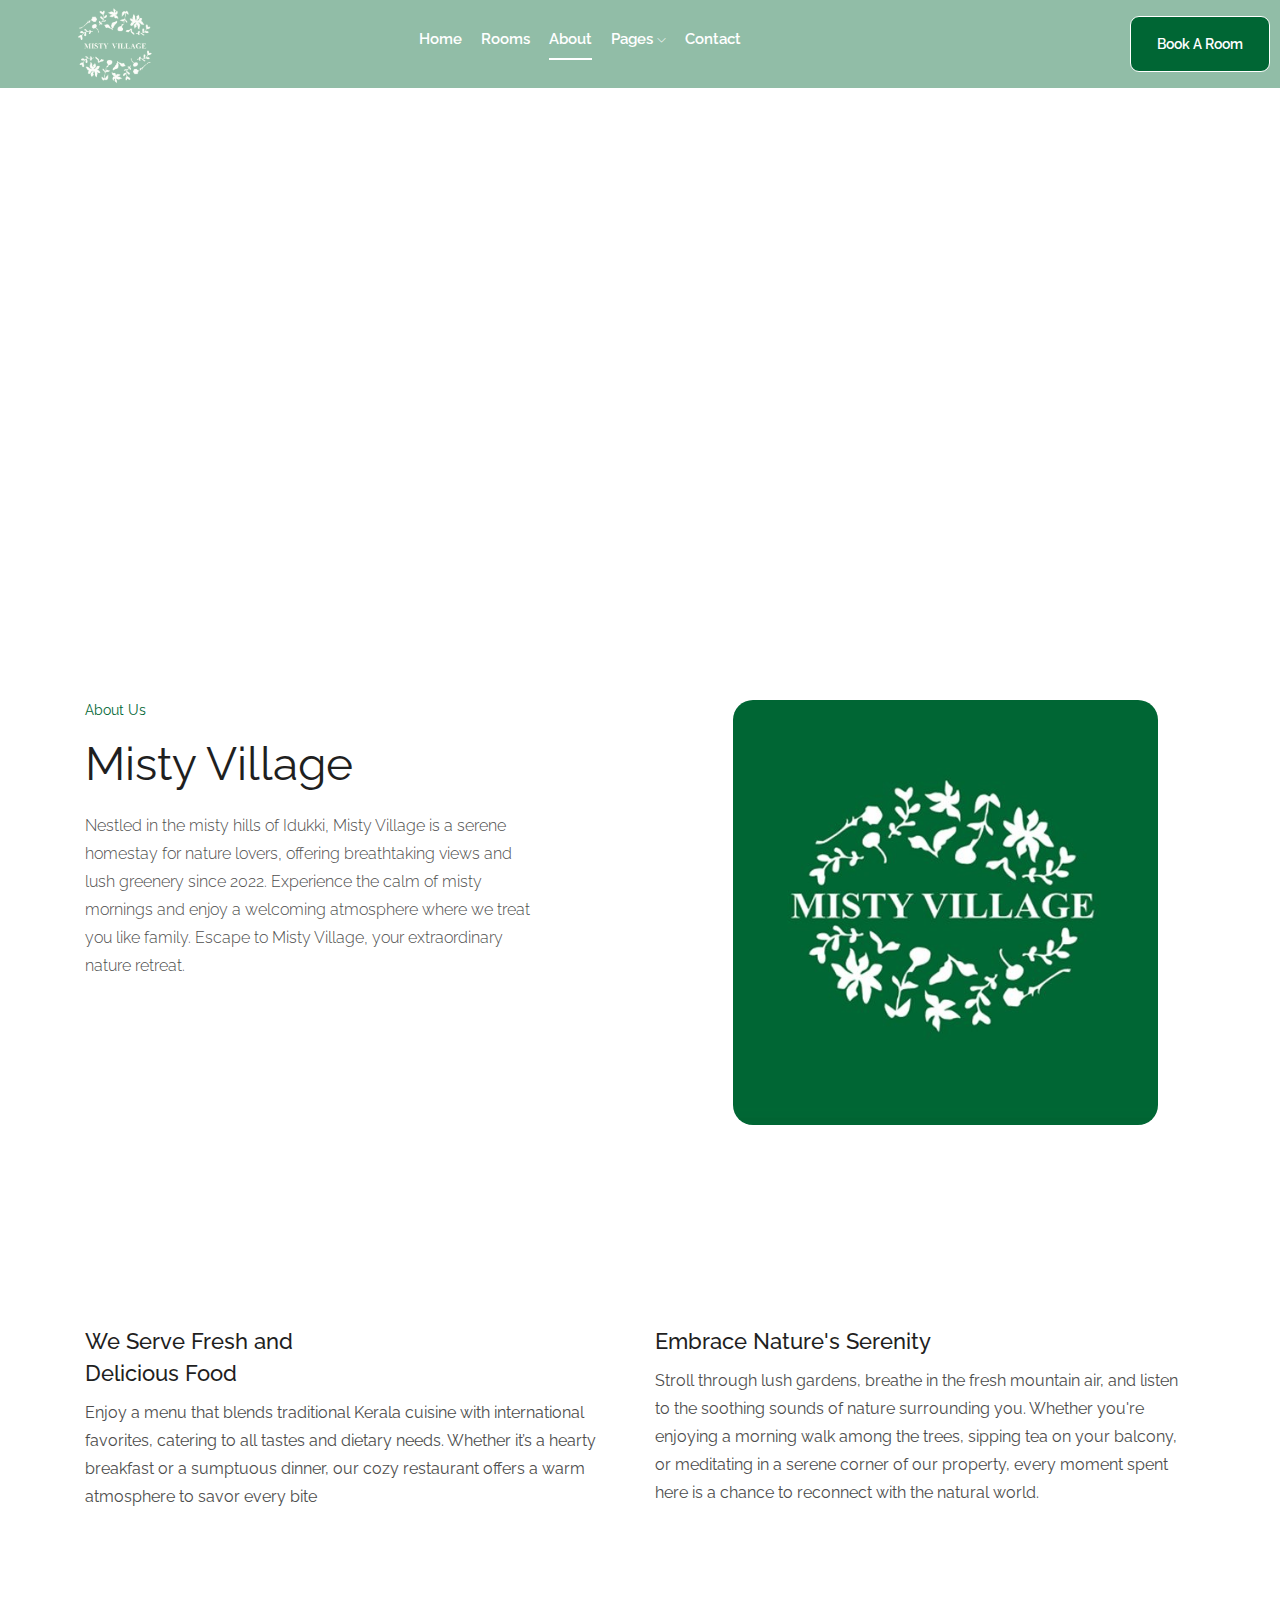
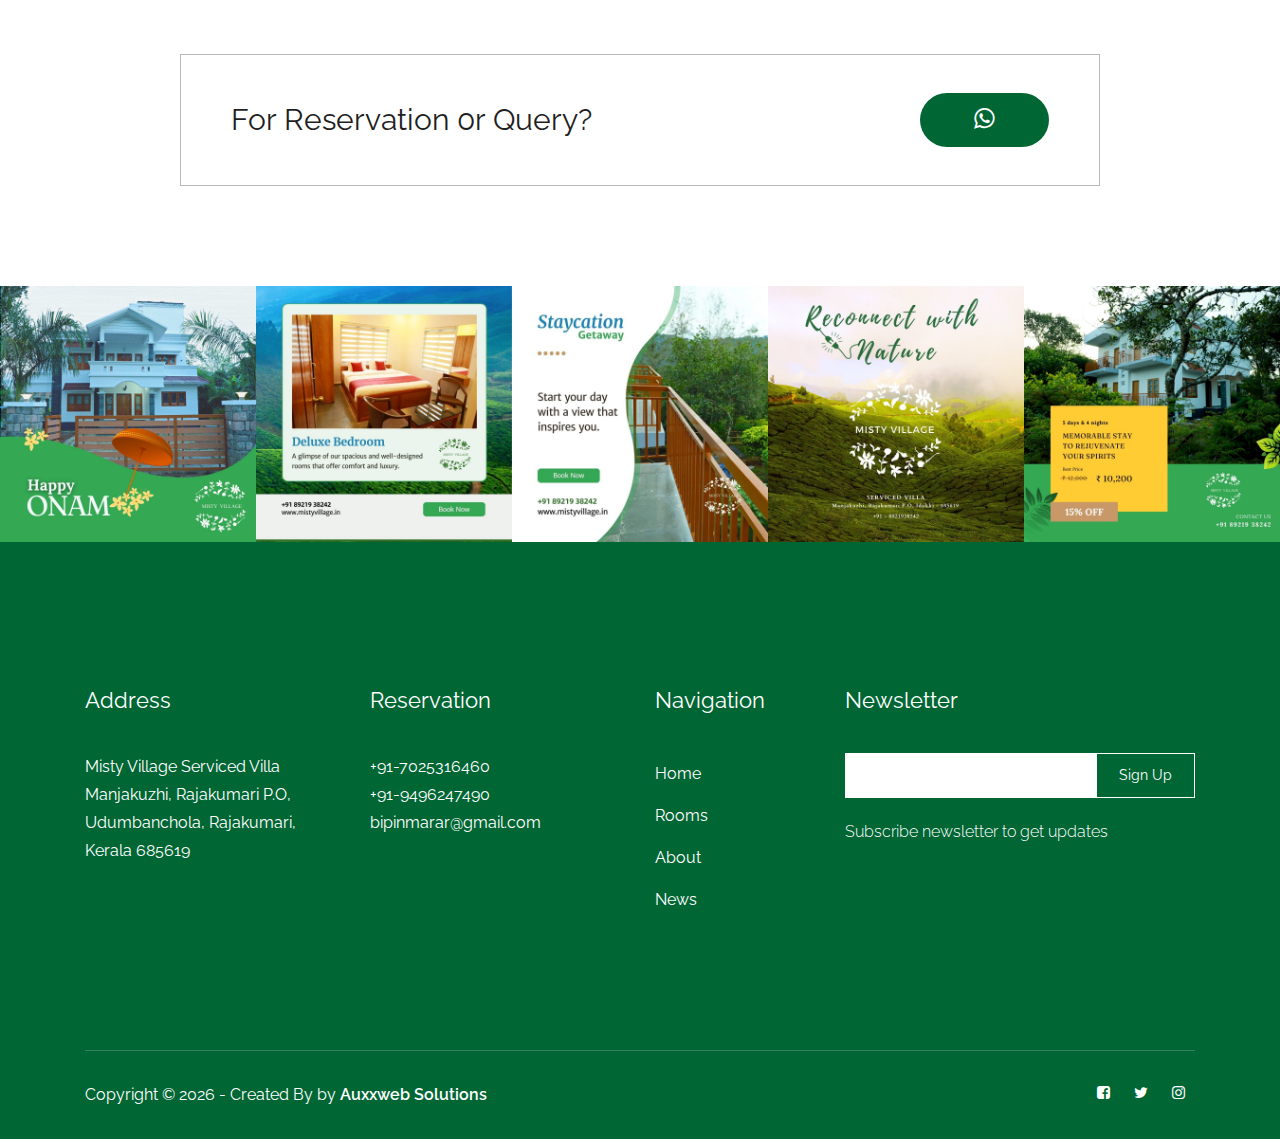
==== about.html @ 525eccc6 "update contact,rooms,home pages" ====
<!doctype html>
<html class="no-js" lang="zxx">

<head>
    <meta charset="utf-8">
    <meta http-equiv="x-ua-compatible" content="ie=edge">
    <title>Montana</title>
    <meta name="description" content="">
    <meta name="viewport" content="width=device-width, initial-scale=1">

    <!-- <link rel="manifest" href="site.webmanifest"> -->
    <link rel="shortcut icon" type="image/x-icon" href="img/favicon.png">
    <!-- Place favicon.ico in the root directory -->

    <!-- CSS here -->
    <link rel="stylesheet" href="css/bootstrap.min.css">
    <link rel="stylesheet" href="css/owl.carousel.min.css">
    <link rel="stylesheet" href="css/magnific-popup.css">
    <link rel="stylesheet" href="css/font-awesome.min.css">
    <link rel="stylesheet" href="css/themify-icons.css">
    <link rel="stylesheet" href="css/nice-select.css">
    <link rel="stylesheet" href="css/flaticon.css">
    <link rel="stylesheet" href="css/gijgo.css">
    <link rel="stylesheet" href="css/animate.css">
    <link rel="stylesheet" href="css/slicknav.css">
    <link rel="stylesheet" href="css/style.css">
    <!-- <link rel="stylesheet" href="css/responsive.css"> -->
</head>

<body>
    <!--[if lte IE 9]>
            <p class="browserupgrade">You are using an <strong>outdated</strong> browser. Please <a href="https://browsehappy.com/">upgrade your browser</a> to improve your experience and security.</p>
        <![endif]-->

    <!-- header-start -->
    <header>
        <div class="header-area">
          <div id="sticky-header" class="main-header-area">
            <div class="container-fluid p-0">
              <div class="row align-items-center no-gutters">
                <div class="col-xl-2 col-lg-2">
                  <div class="logo-img">
                    <a href="index.html">
                      <img class="logo-image" src="img/new-logo.png" alt="" />
                    </a>
                  </div>
                </div>
                <div class="col-xl-7 col-lg-8">
                  <div class="main-menu d-none d-lg-block">
                    <nav>
                      <ul id="navigation">
                        <li><a  href="index.html">home</a></li>
                        <li><a href="rooms.html">rooms</a></li>
                        <li><a class="active" href="about.html">About</a></li>
                        <li>
                          <a href="#">
                            pages
                            <i class="ti-angle-down"></i>
                          </a>
                          <ul class="submenu">
                            <li><a href="elements.html">elements</a></li>
                          </ul>
                        </li>
                        <li><a href="contact.html">Contact</a></li>
                      </ul>
                    </nav>
                  </div>
                </div>
                <div class="col-xl-3 col-lg-2 d-none d-lg-block">
                  <div class="book_room">
                    <div class="book_btn d-none d-lg-block">
                      <a class="genric-btn success-border medium" href="#test-form">Book A Room</a>
                    </div>
                  </div>
                </div>
                <div class="col-12">
                  <div class="mobile_menu d-block d-lg-none"></div>
                </div>
              </div>
            </div>
          </div>
        </div>
      </header>
    <!-- header-end -->

    <!-- bradcam_area_start -->
    <div class="bradcam_area breadcam_bg">
        <h3>About Us</h3>
    </div>
    <!-- bradcam_area_end -->

    <!-- about_area_start -->
    <div class="about_area">
        <div class="container">
          <div class="row">
            <div class="col-xl-5 col-lg-5">
              <div class="about_info">
                <div class="section_title mb-20px">
                  <span>About Us</span>
                  <h3>
                    Misty Village
                  </h3>
                </div>
                <p>
                  Nestled in the misty hills of Idukki, Misty Village is a serene
                  homestay for nature lovers, offering breathtaking views and lush
                  greenery since 2022. Experience the calm of misty mornings and
                  enjoy a welcoming atmosphere where we treat you like family.
                  Escape to Misty Village, your extraordinary nature retreat.
                </p>
                <!-- <a href="about.html" class="line-button">Learn More</a> -->
              </div>
            </div>
            <div class="col-xl-7 col-lg-7">
              <div class="about_thumb d-flex">
                <div style="justify-content: center; " class="img_1 d-flex">
                  <img
                    style="border-radius: 20px; width: 85%!important;"
                    src="img/misty-full-logo.jpg"
                    alt=""
                  />
                </div>
                <!-- <div class="img_2">
                  <img src="img/banner1/IMG-20241005-WA0050_enhanced.jpg" alt="" />
                </div> -->
              </div>
            </div>
          </div>
        </div>
      </div>
      <!-- about_area_end -->

    <!-- about_main_info_start -->
    <div class="about_main_info">
        <div class="container">
            <div class="row">
                <div class="col-xl-6 col-md-6">
                    <div class="single_about_info">
                        <h3>We Serve Fresh and <br>
                            Delicious Food</h3>
                        <p>Enjoy a menu that blends traditional Kerala cuisine with international favorites, catering to all tastes and dietary needs. Whether it’s a hearty breakfast or a sumptuous dinner, our cozy restaurant offers a warm atmosphere to savor every bite</p>
                    </div>
                </div>
                <div class="col-xl-6 col-md-6">
                    <div class="single_about_info">
                        <h3>Embrace Nature's Serenity</h3>
<p>Stroll through lush gardens, breathe in the fresh mountain air, and listen to the soothing sounds of nature surrounding you. Whether you're enjoying a morning walk among the trees, sipping tea on your balcony, or meditating in a serene corner of our property, every moment spent here is a chance to reconnect with the natural world.                          </p>
                    </div>
                </div>
            </div>
        </div>
    </div>
    <!-- about_main_info_end -->

    <!-- forQuery_start -->
    <div class="forQuery">
        <div class="container">
          <div class="row">
            <div class="col-xl-10 offset-xl-1 col-md-12">
              <div class="Query_border">
                <div class="row align-items-center justify-content-center">
                  <div class="col-xl-6 col-md-6">
                    <div class="Query_text">
                      <p>For Reservation 0r Query?</p>
                    </div>
                  </div>
                  <div class="col-xl-6 col-md-6">
                    <div class="phone_num">
                      <a href="https://wa.me/7025316460?text=Hi!%20I'm%20interested%20in%20booking%20a%20stay%20at%20your%20resort.%20Can%20you%20help%20me%20with%20the%20details?" class="mobile_no"><i style="font-size: 24px;" class="fa fa-whatsapp"></i>
                      </a>
                    </div>
                  </div>
                </div>
              </div>
            </div>
          </div>
        </div>
      </div>
      <!-- forQuery_end-->

    <!-- instragram_area_start -->
    <div class="instragram_area">
        <div class="single_instagram">
          <img src="img/post/insta-post-2.jpg" alt="" />
          <div class="ovrelay">
            <a href="https://www.instagram.com/p/Cwf624yy7DA/?utm_source=ig_web_copy_link&igsh=MzRlODBiNWFlZA==">
              <i class="fa fa-instagram"></i>
            </a>
          </div>
        </div>
        <div class="single_instagram">
          <img src="img/post/insta-post-1.jpg" alt="" />
          <div class="ovrelay">
            <a href="https://www.instagram.com/p/CxvaKlGP_V_/?utm_source=ig_web_copy_link&igsh=MzRlODBiNWFlZA==">
              <i class="fa fa-instagram"></i>
            </a>
          </div>
        </div>
        <div class="single_instagram">
          <img src="img/post/insta-post-5.jpg" alt="" />
          <div class="ovrelay">
            <a href="https://www.instagram.com/p/CxzI7oMvayJ/?utm_source=ig_web_copy_link&igsh=MzRlODBiNWFlZA==">
              <i class="fa fa-instagram"></i>
            </a>
          </div>
        </div>
        <div class="single_instagram">
          <img src="img/post/insta-post-4.jpg" alt="" />
          <div class="ovrelay">
            <a href="https://www.instagram.com/p/CxNdPJBBTZ0/?utm_source=ig_web_copy_link&igsh=MzRlODBiNWFlZA==">
              <i class="fa fa-instagram"></i>
            </a>
          </div>
        </div>
        <div class="single_instagram">
          <img src="img/post/insta-post-3.jpg" alt="" />
          <div class="ovrelay">
            <a href="https://www.instagram.com/p/Cwe35jKvkZn/?utm_source=ig_web_copy_link&igsh=MzRlODBiNWFlZA==">
              <i class="fa fa-instagram"></i>
            </a>
          </div>
        </div>
      </div>
      <!-- instragram_area_end -->
    
    <!-- footer -->
    <footer class="footer">
        <div class="footer_top">
          <div class="container">
            <div class="row">
              <div class="col-xl-3 col-md-6 col-lg-3">
                <div class="footer_widget">
                  <h3 class="footer_title">
                    address
                  </h3>
                  <p class="footer_text">
                    Misty Village Serviced Villa
  
                    <br />
                    Manjakuzhi, Rajakumari P.O, Udumbanchola, Rajakumari, Kerala
                    685619
                  </p>
                  <!-- <a href="#" class="line-button">Get Direction</a> -->
                </div>
              </div>
              <div class="col-xl-3 col-md-6 col-lg-3">
                <div class="footer_widget">
                  <h3 class="footer_title">
                    Reservation
                  </h3>
                  <p class="footer_text">
                    +91-7025316460
                    <br />
                    +91-9496247490
                    <br />
                    bipinmarar@gmail.com
                  </p>
                </div>
              </div>
              <div class="col-xl-2 col-md-6 col-lg-2">
                <div class="footer_widget">
                  <h3 class="footer_title">
                    Navigation
                  </h3>
                  <ul>
                    <li><a href="#">Home</a></li>
                    <li><a href="#">Rooms</a></li>
                    <li><a href="#">About</a></li>
                    <li><a href="#">News</a></li>
                  </ul>
                </div>
              </div>
              <div class="col-xl-4 col-md-6 col-lg-4">
                <div class="footer_widget">
                  <h3 class="footer_title">
                    Newsletter
                  </h3>
                  <form action="#" class="newsletter_form">
                    <input style="color: grey!important;" type="text" placeholder="Enter your mail" />
                    <button type="submit">Sign Up</button>
                  </form>
                  <p class="newsletter_text">
                    Subscribe newsletter to get updates
                  </p>
                </div>
              </div>
            </div>
          </div>
        </div>
        <div class="copy-right_text">
          <div class="container">
            <div class="footer_border"></div>
            <div class="row">
              <div class="col-xl-8 col-md-7 col-lg-9">
                <p class="copy_right">
                  <!-- Link back to Colorlib can't be removed. Template is licensed under CC BY 3.0. -->
                  Copyright &copy;
                  <script>
                    document.write(new Date().getFullYear())
                  </script>
                  - Created By
                  <!-- <i class="fa fa-heart-o" aria-hidden="true"></i> -->
                  by
                  <a
                    style="color: white !important; font-weight: 600;"
                    href="https://auxxweb.in"
                    target="_blank"
                    onmouseover="this.style.color='#057eff';"
                    onmouseout="this.style.color='white';"
                  >
                    Auxxweb Solutions
                  </a>
                  <!-- Link back to Colorlib can't be removed. Template is licensed under CC BY 3.0. -->
                </p>
              </div>
              <div class="col-xl-4 col-md-5 col-lg-3">
                <div class="socail_links">
                  <ul>
                    <li>
                      <a
                        href="#"
                        onmouseover="this.style.color='#057eff';"
                        onmouseout="this.style.color='white';"
                      >
                        <i class="fa fa-facebook-square"></i>
                      </a>
                    </li>
                    <li>
                      <a
                        href="#"
                        onmouseover="this.style.color='#49d7f0';"
                        onmouseout="this.style.color='white';"
                      >
                        <i class="fa fa-twitter"></i>
                      </a>
                    </li>
                    <li>
                      <a
                        href="#"
                        onmouseover="this.style.color='#D6249F';"
                        onmouseout="this.style.color='white';"
                      >
                        <i class="fa fa-instagram"></i>
                      </a>
                    </li>
                  </ul>
                </div>
              </div>
            </div>
          </div>
        </div>
      </footer>

    <!-- form itself end-->
    <form id="test-form" class="white-popup-block mfp-hide">
        <div class="popup_box ">
                <div class="popup_inner">
                    <h3>Check Availability</h3>
                    <form action="#">
                        <div class="row">
                            <div class="col-xl-6">
                                <input id="datepicker" placeholder="Check in date">
                            </div>
                            <div class="col-xl-6">
                                <input id="datepicker2" placeholder="Check out date">
                            </div>
                            <div class="col-xl-6">
                                <select class="form-select wide" id="default-select" class="">
                                    <option data-display="Adult">1</option>
                                    <option value="1">2</option>
                                    <option value="2">3</option>
                                    <option value="3">4</option>
                                </select>
                            </div>
                            <div class="col-xl-6">
                                <select class="form-select wide" id="default-select" class="">
                                    <option data-display="Children">1</option>
                                    <option value="1">2</option>
                                    <option value="2">3</option>
                                    <option value="3">4</option>
                                </select>
                            </div>
                            <div class="col-xl-12">
                                <select class="form-select wide" id="default-select" class="">
                                    <option data-display="Room type">Room type</option>
                                    <option value="1">Laxaries Rooms</option>
                                    <option value="2">Deluxe Room</option>
                                    <option value="3">Signature Room</option>
                                    <option value="4">Couple Room</option>
                                </select>
                            </div>
                            <div class="col-xl-12">
                                <button type="submit" class="boxed-btn3">Check Availability</button>
                            </div>
                        </div>
                    </form>
                </div>
            </div>
    </form>
<!-- form itself end -->


    <!-- JS here -->
    <script src="js/vendor/modernizr-3.5.0.min.js"></script>
    <script src="js/vendor/jquery-1.12.4.min.js"></script>
    <script src="js/popper.min.js"></script>
    <script src="js/bootstrap.min.js"></script>
    <script src="js/owl.carousel.min.js"></script>
    <script src="js/isotope.pkgd.min.js"></script>
    <script src="js/ajax-form.js"></script>
    <script src="js/waypoints.min.js"></script>
    <script src="js/jquery.counterup.min.js"></script>
    <script src="js/imagesloaded.pkgd.min.js"></script>
    <script src="js/scrollIt.js"></script>
    <script src="js/jquery.scrollUp.min.js"></script>
    <script src="js/wow.min.js"></script>
    <script src="js/nice-select.min.js"></script>
    <script src="js/jquery.slicknav.min.js"></script>
    <script src="js/jquery.magnific-popup.min.js"></script>
    <script src="js/plugins.js"></script>
    <script src="js/gijgo.min.js"></script>

    <!--contact js-->
    <script src="js/contact.js"></script>
    <script src="js/jquery.ajaxchimp.min.js"></script>
    <script src="js/jquery.form.js"></script>
    <script src="js/jquery.validate.min.js"></script>
    <script src="js/mail-script.js"></script>

    <script src="js/main.js"></script>
    <script>
        $('#datepicker').datepicker({
            iconsLibrary: 'fontawesome',
            icons: {
             rightIcon: '<span class="fa fa-caret-down"></span>'
         }
        });
        $('#datepicker2').datepicker({
            iconsLibrary: 'fontawesome',
            icons: {
             rightIcon: '<span class="fa fa-caret-down"></span>'
         }

        });
    </script>


</body>

</html>
---- css/themify-icons.css ----
@font-face {
	font-family: 'themify';
	src:url('../fonts/themify.eot?-fvbane');
	src:url('../fonts/themify.eot?#iefix-fvbane') format('embedded-opentype'),
		url('../fonts/themify.woff?-fvbane') format('woff'),
		url('../fonts/themify.ttf?-fvbane') format('truetype'),
		url('../fonts/themify.svg?-fvbane#themify') format('svg');
	font-weight: normal;
	font-style: normal;
}

[class^="ti-"], [class*=" ti-"] {
	font-family: 'themify';
	/* speak: none; */
	font-style: normal;
	font-weight: normal;
	font-variant: normal;
	text-transform: none;
	line-height: 1;

	/* Better Font Rendering =========== */
	-webkit-font-smoothing: antialiased;
	-moz-osx-font-smoothing: grayscale;
}

.ti-wand:before {
	content: "\e600";
}
.ti-volume:before {
	content: "\e601";
}
.ti-user:before {
	content: "\e602";
}
.ti-unlock:before {
	content: "\e603";
}
.ti-unlink:before {
	content: "\e604";
}
.ti-trash:before {
	content: "\e605";
}
.ti-thought:before {
	content: "\e606";
}
.ti-target:before {
	content: "\e607";
}
.ti-tag:before {
	content: "\e608";
}
.ti-tablet:before {
	content: "\e609";
}
.ti-star:before {
	content: "\e60a";
}
.ti-spray:before {
	content: "\e60b";
}
.ti-signal:before {
	content: "\e60c";
}
.ti-shopping-cart:before {
	content: "\e60d";
}
.ti-shopping-cart-full:before {
	content: "\e60e";
}
.ti-settings:before {
	content: "\e60f";
}
.ti-search:before {
	content: "\e610";
}
.ti-zoom-in:before {
	content: "\e611";
}
.ti-zoom-out:before {
	content: "\e612";
}
.ti-cut:before {
	content: "\e613";
}
.ti-ruler:before {
	content: "\e614";
}
.ti-ruler-pencil:before {
	content: "\e615";
}
.ti-ruler-alt:before {
	content: "\e616";
}
.ti-bookmark:before {
	content: "\e617";
}
.ti-bookmark-alt:before {
	content: "\e618";
}
.ti-reload:before {
	content: "\e619";
}
.ti-plus:before {
	content: "\e61a";
}
.ti-pin:before {
	content: "\e61b";
}
.ti-pencil:before {
	content: "\e61c";
}
.ti-pencil-alt:before {
	content: "\e61d";
}
.ti-paint-roller:before {
	content: "\e61e";
}
.ti-paint-bucket:before {
	content: "\e61f";
}
.ti-na:before {
	content: "\e620";
}
.ti-mobile:before {
	content: "\e621";
}
.ti-minus:before {
	content: "\e622";
}
.ti-medall:before {
	content: "\e623";
}
.ti-medall-alt:before {
	content: "\e624";
}
.ti-marker:before {
	content: "\e625";
}
.ti-marker-alt:before {
	content: "\e626";
}
.ti-arrow-up:before {
	content: "\e627";
}
.ti-arrow-right:before {
	content: "\e628";
}
.ti-arrow-left:before {
	content: "\e629";
}
.ti-arrow-down:before {
	content: "\e62a";
}
.ti-lock:before {
	content: "\e62b";
}
.ti-location-arrow:before {
	content: "\e62c";
}
.ti-link:before {
	content: "\e62d";
}
.ti-layout:before {
	content: "\e62e";
}
.ti-layers:before {
	content: "\e62f";
}
.ti-layers-alt:before {
	content: "\e630";
}
.ti-key:before {
	content: "\e631";
}
.ti-import:before {
	content: "\e632";
}
.ti-image:before {
	content: "\e633";
}
.ti-heart:before {
	content: "\e634";
}
.ti-heart-broken:before {
	content: "\e635";
}
.ti-hand-stop:before {
	content: "\e636";
}
.ti-hand-open:before {
	content: "\e637";
}
.ti-hand-drag:before {
	content: "\e638";
}
.ti-folder:before {
	content: "\e639";
}
.ti-flag:before {
	content: "\e63a";
}
.ti-flag-alt:before {
	content: "\e63b";
}
.ti-flag-alt-2:before {
	content: "\e63c";
}
.ti-eye:before {
	content: "\e63d";
}
.ti-export:before {
	content: "\e63e";
}
.ti-exchange-vertical:before {
	content: "\e63f";
}
.ti-desktop:before {
	content: "\e640";
}
.ti-cup:before {
	content: "\e641";
}
.ti-crown:before {
	content: "\e642";
}
.ti-comments:before {
	content: "\e643";
}
.ti-comment:before {
	content: "\e644";
}
.ti-comment-alt:before {
	content: "\e645";
}
.ti-close:before {
	content: "\e646";
}
.ti-clip:before {
	content: "\e647";
}
.ti-angle-up:before {
	content: "\e648";
}
.ti-angle-right:before {
	content: "\e649";
}
.ti-angle-left:before {
	content: "\e64a";
}
.ti-angle-down:before {
	content: "\e64b";
}
.ti-check:before {
	content: "\e64c";
}
.ti-check-box:before {
	content: "\e64d";
}
.ti-camera:before {
	content: "\e64e";
}
.ti-announcement:before {
	content: "\e64f";
}
.ti-brush:before {
	content: "\e650";
}
.ti-briefcase:before {
	content: "\e651";
}
.ti-bolt:before {
	content: "\e652";
}
.ti-bolt-alt:before {
	content: "\e653";
}
.ti-blackboard:before {
	content: "\e654";
}
.ti-bag:before {
	content: "\e655";
}
.ti-move:before {
	content: "\e656";
}
.ti-arrows-vertical:before {
	content: "\e657";
}
.ti-arrows-horizontal:before {
	content: "\e658";
}
.ti-fullscreen:before {
	content: "\e659";
}
.ti-arrow-top-right:before {
	content: "\e65a";
}
.ti-arrow-top-left:before {
	content: "\e65b";
}
.ti-arrow-circle-up:before {
	content: "\e65c";
}
.ti-arrow-circle-right:before {
	content: "\e65d";
}
.ti-arrow-circle-left:before {
	content: "\e65e";
}
.ti-arrow-circle-down:before {
	content: "\e65f";
}
.ti-angle-double-up:before {
	content: "\e660";
}
.ti-angle-double-right:before {
	content: "\e661";
}
.ti-angle-double-left:before {
	content: "\e662";
}
.ti-angle-double-down:before {
	content: "\e663";
}
.ti-zip:before {
	content: "\e664";
}
.ti-world:before {
	content: "\e665";
}
.ti-wheelchair:before {
	content: "\e666";
}
.ti-view-list:before {
	content: "\e667";
}
.ti-view-list-alt:before {
	content: "\e668";
}
.ti-view-grid:before {
	content: "\e669";
}
.ti-uppercase:before {
	content: "\e66a";
}
.ti-upload:before {
	content: "\e66b";
}
.ti-underline:before {
	content: "\e66c";
}
.ti-truck:before {
	content: "\e66d";
}
.ti-timer:before {
	content: "\e66e";
}
.ti-ticket:before {
	content: "\e66f";
}
.ti-thumb-up:before {
	content: "\e670";
}
.ti-thumb-down:before {
	content: "\e671";
}
.ti-text:before {
	content: "\e672";
}
.ti-stats-up:before {
	content: "\e673";
}
.ti-stats-down:before {
	content: "\e674";
}
.ti-split-v:before {
	content: "\e675";
}
.ti-split-h:before {
	content: "\e676";
}
.ti-smallcap:before {
	content: "\e677";
}
.ti-shine:before {
	content: "\e678";
}
.ti-shift-right:before {
	content: "\e679";
}
.ti-shift-left:before {
	content: "\e67a";
}
.ti-shield:before {
	content: "\e67b";
}
.ti-notepad:before {
	content: "\e67c";
}
.ti-server:before {
	content: "\e67d";
}
.ti-quote-right:before {
	content: "\e67e";
}
.ti-quote-left:before {
	content: "\e67f";
}
.ti-pulse:before {
	content: "\e680";
}
.ti-printer:before {
	content: "\e681";
}
.ti-power-off:before {
	content: "\e682";
}
.ti-plug:before {
	content: "\e683";
}
.ti-pie-chart:before {
	content: "\e684";
}
.ti-paragraph:before {
	content: "\e685";
}
.ti-panel:before {
	content: "\e686";
}
.ti-package:before {
	content: "\e687";
}
.ti-music:before {
	content: "\e688";
}
.ti-music-alt:before {
	content: "\e689";
}
.ti-mouse:before {
	content: "\e68a";
}
.ti-mouse-alt:before {
	content: "\e68b";
}
.ti-money:before {
	content: "\e68c";
}
.ti-microphone:before {
	content: "\e68d";
}
.ti-menu:before {
	content: "\e68e";
}
.ti-menu-alt:before {
	content: "\e68f";
}
.ti-map:before {
	content: "\e690";
}
.ti-map-alt:before {
	content: "\e691";
}
.ti-loop:before {
	content: "\e692";
}
.ti-location-pin:before {
	content: "\e693";
}
.ti-list:before {
	content: "\e694";
}
.ti-light-bulb:before {
	content: "\e695";
}
.ti-Italic:before {
	content: "\e696";
}
.ti-info:before {
	content: "\e697";
}
.ti-infinite:before {
	content: "\e698";
}
.ti-id-badge:before {
	content: "\e699";
}
.ti-hummer:before {
	content: "\e69a";
}
.ti-home:before {
	content: "\e69b";
}
.ti-help:before {
	content: "\e69c";
}
.ti-headphone:before {
	content: "\e69d";
}
.ti-harddrives:before {
	content: "\e69e";
}
.ti-harddrive:before {
	content: "\e69f";
}
.ti-gift:before {
	content: "\e6a0";
}
.ti-game:before {
	content: "\e6a1";
}
.ti-filter:before {
	content: "\e6a2";
}
.ti-files:before {
	content: "\e6a3";
}
.ti-file:before {
	content: "\e6a4";
}
.ti-eraser:before {
	content: "\e6a5";
}
.ti-envelope:before {
	content: "\e6a6";
}
.ti-download:before {
	content: "\e6a7";
}
.ti-direction:before {
	content: "\e6a8";
}
.ti-direction-alt:before {
	content: "\e6a9";
}
.ti-dashboard:before {
	content: "\e6aa";
}
.ti-control-stop:before {
	content: "\e6ab";
}
.ti-control-shuffle:before {
	content: "\e6ac";
}
.ti-control-play:before {
	content: "\e6ad";
}
.ti-control-pause:before {
	content: "\e6ae";
}
.ti-control-forward:before {
	content: "\e6af";
}
.ti-control-backward:before {
	content: "\e6b0";
}
.ti-cloud:before {
	content: "\e6b1";
}
.ti-cloud-up:before {
	content: "\e6b2";
}
.ti-cloud-down:before {
	content: "\e6b3";
}
.ti-clipboard:before {
	content: "\e6b4";
}
.ti-car:before {
	content: "\e6b5";
}
.ti-calendar:before {
	content: "\e6b6";
}
.ti-book:before {
	content: "\e6b7";
}
.ti-bell:before {
	content: "\e6b8";
}
.ti-basketball:before {
	content: "\e6b9";
}
.ti-bar-chart:before {
	content: "\e6ba";
}
.ti-bar-chart-alt:before {
	content: "\e6bb";
}
.ti-back-right:before {
	content: "\e6bc";
}
.ti-back-left:before {
	content: "\e6bd";
}
.ti-arrows-corner:before {
	content: "\e6be";
}
.ti-archive:before {
	content: "\e6bf";
}
.ti-anchor:before {
	content: "\e6c0";
}
.ti-align-right:before {
	content: "\e6c1";
}
.ti-align-left:before {
	content: "\e6c2";
}
.ti-align-justify:before {
	content: "\e6c3";
}
.ti-align-center:before {
	content: "\e6c4";
}
.ti-alert:before {
	content: "\e6c5";
}
.ti-alarm-clock:before {
	content: "\e6c6";
}
.ti-agenda:before {
	content: "\e6c7";
}
.ti-write:before {
	content: "\e6c8";
}
.ti-window:before {
	content: "\e6c9";
}
.ti-widgetized:before {
	content: "\e6ca";
}
.ti-widget:before {
	content: "\e6cb";
}
.ti-widget-alt:before {
	content: "\e6cc";
}
.ti-wallet:before {
	content: "\e6cd";
}
.ti-video-clapper:before {
	content: "\e6ce";
}
.ti-video-camera:before {
	content: "\e6cf";
}
.ti-vector:before {
	content: "\e6d0";
}
.ti-themify-logo:before {
	content: "\e6d1";
}
.ti-themify-favicon:before {
	content: "\e6d2";
}
.ti-themify-favicon-alt:before {
	content: "\e6d3";
}
.ti-support:before {
	content: "\e6d4";
}
.ti-stamp:before {
	content: "\e6d5";
}
.ti-split-v-alt:before {
	content: "\e6d6";
}
.ti-slice:before {
	content: "\e6d7";
}
.ti-shortcode:before {
	content: "\e6d8";
}
.ti-shift-right-alt:before {
	content: "\e6d9";
}
.ti-shift-left-alt:before {
	content: "\e6da";
}
.ti-ruler-alt-2:before {
	content: "\e6db";
}
.ti-receipt:before {
	content: "\e6dc";
}
.ti-pin2:before {
	content: "\e6dd";
}
.ti-pin-alt:before {
	content: "\e6de";
}
.ti-pencil-alt2:before {
	content: "\e6df";
}
.ti-palette:before {
	content: "\e6e0";
}
.ti-more:before {
	content: "\e6e1";
}
.ti-more-alt:before {
	content: "\e6e2";
}
.ti-microphone-alt:before {
	content: "\e6e3";
}
.ti-magnet:before {
	content: "\e6e4";
}
.ti-line-double:before {
	content: "\e6e5";
}
.ti-line-dotted:before {
	content: "\e6e6";
}
.ti-line-dashed:before {
	content: "\e6e7";
}
.ti-layout-width-full:before {
	content: "\e6e8";
}
.ti-layout-width-default:before {
	content: "\e6e9";
}
.ti-layout-width-default-alt:before {
	content: "\e6ea";
}
.ti-layout-tab:before {
	content: "\e6eb";
}
.ti-layout-tab-window:before {
	content: "\e6ec";
}
.ti-layout-tab-v:before {
	content: "\e6ed";
}
.ti-layout-tab-min:before {
	content: "\e6ee";
}
.ti-layout-slider:before {
	content: "\e6ef";
}
.ti-layout-slider-alt:before {
	content: "\e6f0";
}
.ti-layout-sidebar-right:before {
	content: "\e6f1";
}
.ti-layout-sidebar-none:before {
	content: "\e6f2";
}
.ti-layout-sidebar-left:before {
	content: "\e6f3";
}
.ti-layout-placeholder:before {
	content: "\e6f4";
}
.ti-layout-menu:before {
	content: "\e6f5";
}
.ti-layout-menu-v:before {
	content: "\e6f6";
}
.ti-layout-menu-separated:before {
	content: "\e6f7";
}
.ti-layout-menu-full:before {
	content: "\e6f8";
}
.ti-layout-media-right-alt:before {
	content: "\e6f9";
}
.ti-layout-media-right:before {
	content: "\e6fa";
}
.ti-layout-media-overlay:before {
	content: "\e6fb";
}
.ti-layout-media-overlay-alt:before {
	content: "\e6fc";
}
.ti-layout-media-overlay-alt-2:before {
	content: "\e6fd";
}
.ti-layout-media-left-alt:before {
	content: "\e6fe";
}
.ti-layout-media-left:before {
	content: "\e6ff";
}
.ti-layout-media-center-alt:before {
	content: "\e700";
}
.ti-layout-media-center:before {
	content: "\e701";
}
.ti-layout-list-thumb:before {
	content: "\e702";
}
.ti-layout-list-thumb-alt:before {
	content: "\e703";
}
.ti-layout-list-post:before {
	content: "\e704";
}
.ti-layout-list-large-image:before {
	content: "\e705";
}
.ti-layout-line-solid:before {
	content: "\e706";
}
.ti-layout-grid4:before {
	content: "\e707";
}
.ti-layout-grid3:before {
	content: "\e708";
}
.ti-layout-grid2:before {
	content: "\e709";
}
.ti-layout-grid2-thumb:before {
	content: "\e70a";
}
.ti-layout-cta-right:before {
	content: "\e70b";
}
.ti-layout-cta-left:before {
	content: "\e70c";
}
.ti-layout-cta-center:before {
	content: "\e70d";
}
.ti-layout-cta-btn-right:before {
	content: "\e70e";
}
.ti-layout-cta-btn-left:before {
	content: "\e70f";
}
.ti-layout-column4:before {
	content: "\e710";
}
.ti-layout-column3:before {
	content: "\e711";
}
.ti-layout-column2:before {
	content: "\e712";
}
.ti-layout-accordion-separated:before {
	content: "\e713";
}
.ti-layout-accordion-merged:before {
	content: "\e714";
}
.ti-layout-accordion-list:before {
	content: "\e715";
}
.ti-ink-pen:before {
	content: "\e716";
}
.ti-info-alt:before {
	content: "\e717";
}
.ti-help-alt:before {
	content: "\e718";
}
.ti-headphone-alt:before {
	content: "\e719";
}
.ti-hand-point-up:before {
	content: "\e71a";
}
.ti-hand-point-right:before {
	content: "\e71b";
}
.ti-hand-point-left:before {
	content: "\e71c";
}
.ti-hand-point-down:before {
	content: "\e71d";
}
.ti-gallery:before {
	content: "\e71e";
}
.ti-face-smile:before {
	content: "\e71f";
}
.ti-face-sad:before {
	content: "\e720";
}
.ti-credit-card:before {
	content: "\e721";
}
.ti-control-skip-forward:before {
	content: "\e722";
}
.ti-control-skip-backward:before {
	content: "\e723";
}
.ti-control-record:before {
	content: "\e724";
}
.ti-control-eject:before {
	content: "\e725";
}
.ti-comments-smiley:before {
	content: "\e726";
}
.ti-brush-alt:before {
	content: "\e727";
}
.ti-youtube:before {
	content: "\e728";
}
.ti-vimeo:before {
	content: "\e729";
}
.ti-twitter:before {
	content: "\e72a";
}
.ti-time:before {
	content: "\e72b";
}
.ti-tumblr:before {
	content: "\e72c";
}
.ti-skype:before {
	content: "\e72d";
}
.ti-share:before {
	content: "\e72e";
}
.ti-share-alt:before {
	content: "\e72f";
}
.ti-rocket:before {
	content: "\e730";
}
.ti-pinterest:before {
	content: "\e731";
}
.ti-new-window:before {
	content: "\e732";
}
.ti-microsoft:before {
	content: "\e733";
}
.ti-list-ol:before {
	content: "\e734";
}
.ti-linkedin:before {
	content: "\e735";
}
.ti-layout-sidebar-2:before {
	content: "\e736";
}
.ti-layout-grid4-alt:before {
	content: "\e737";
}
.ti-layout-grid3-alt:before {
	content: "\e738";
}
.ti-layout-grid2-alt:before {
	content: "\e739";
}
.ti-layout-column4-alt:before {
	content: "\e73a";
}
.ti-layout-column3-alt:before {
	content: "\e73b";
}
.ti-layout-column2-alt:before {
	content: "\e73c";
}
.ti-instagram:before {
	content: "\e73d";
}
.ti-google:before {
	content: "\e73e";
}
.ti-github:before {
	content: "\e73f";
}
.ti-flickr:before {
	content: "\e740";
}
.ti-facebook:before {
	content: "\e741";
}
.ti-dropbox:before {
	content: "\e742";
}
.ti-dribbble:before {
	content: "\e743";
}
.ti-apple:before {
	content: "\e744";
}
.ti-android:before {
	content: "\e745";
}
.ti-save:before {
	content: "\e746";
}
.ti-save-alt:before {
	content: "\e747";
}
.ti-yahoo:before {
	content: "\e748";
}
.ti-wordpress:before {
	content: "\e749";
}
.ti-vimeo-alt:before {
	content: "\e74a";
}
.ti-twitter-alt:before {
	content: "\e74b";
}
.ti-tumblr-alt:before {
	content: "\e74c";
}
.ti-trello:before {
	content: "\e74d";
}
.ti-stack-overflow:before {
	content: "\e74e";
}
.ti-soundcloud:before {
	content: "\e74f";
}
.ti-sharethis:before {
	content: "\e750";
}
.ti-sharethis-alt:before {
	content: "\e751";
}
.ti-reddit:before {
	content: "\e752";
}
.ti-pinterest-alt:before {
	content: "\e753";
}
.ti-microsoft-alt:before {
	content: "\e754";
}
.ti-linux:before {
	content: "\e755";
}
.ti-jsfiddle:before {
	content: "\e756";
}
.ti-joomla:before {
	content: "\e757";
}
.ti-html5:before {
	content: "\e758";
}
.ti-flickr-alt:before {
	content: "\e759";
}
.ti-email:before {
	content: "\e75a";
}
.ti-drupal:before {
	content: "\e75b";
}
.ti-dropbox-alt:before {
	content: "\e75c";
}
.ti-css3:before {
	content: "\e75d";
}
.ti-rss:before {
	content: "\e75e";
}
.ti-rss-alt:before {
	content: "\e75f";
}
---- css/nice-select.css ----
.nice-select {
  -webkit-tap-highlight-color: transparent;
  background-color: #fff;
  border-radius: 5px;
  border: solid 1px #e8e8e8;
  box-sizing: border-box;
  clear: both;
  cursor: pointer;
  display: block;
  float: left;
  font-family: inherit;
  font-size: 14px;
  font-weight: normal;
  height: 42px;
  line-height: 40px;
  outline: none;
  padding-left: 18px;
  padding-right: 30px;
  position: relative;
  text-align: left !important;
  -webkit-transition: all 0.2s ease-in-out;
  transition: all 0.2s ease-in-out;
  -webkit-user-select: none;
     -moz-user-select: none;
      -ms-user-select: none;
          user-select: none;
  white-space: nowrap;
  width: auto; }
  .nice-select:hover {
    border-color: #dbdbdb; }
  .nice-select:active, .nice-select.open, .nice-select:focus {
    border-color: #999; }


  .nice-select.disabled {
    border-color: #ededed;
    color: #999;
    pointer-events: none; }
    .nice-select.disabled:after {
      border-color: #cccccc; }
  .nice-select.wide {
    width: 100%; }
    .nice-select.wide .list {
      left: 0 !important;
      right: 0 !important; }
  .nice-select.right {
    float: right; }
    .nice-select.right .list {
      left: auto;
      right: 0; }
  .nice-select.small {
    font-size: 12px;
    height: 36px;
    line-height: 34px; }
    .nice-select.small:after {
      height: 4px;
      width: 4px; }
    .nice-select.small .option {
      line-height: 34px;
      min-height: 34px; }
  .nice-select .list {
    background-color: #fff;
    border-radius: 5px;
    box-shadow: 0 0 0 1px rgba(68, 68, 68, 0.11);
    box-sizing: border-box;
    margin-top: 4px;
    opacity: 0;
    overflow: hidden;
    padding: 0;
    pointer-events: none;
    position: absolute;
    top: 100%;
    left: 0;
    -webkit-transform-origin: 50% 0;
        -ms-transform-origin: 50% 0;
            transform-origin: 50% 0;
    -webkit-transform: scale(0.75) translateY(-21px);
        -ms-transform: scale(0.75) translateY(-21px);
            transform: scale(0.75) translateY(-21px);
    -webkit-transition: all 0.2s cubic-bezier(0.5, 0, 0, 1.25), opacity 0.15s ease-out;
    transition: all 0.2s cubic-bezier(0.5, 0, 0, 1.25), opacity 0.15s ease-out;
    z-index: 9; }
    .nice-select .list:hover .option:not(:hover) {
      background-color: transparent !important; }
  .nice-select .option {
    cursor: pointer;
    font-weight: 400;
    line-height: 40px;
    list-style: none;
    min-height: 40px;
    outline: none;
    padding-left: 18px;
    padding-right: 29px;
    text-align: left;
    -webkit-transition: all 0.2s;
    transition: all 0.2s; }
    .nice-select .option:hover, .nice-select .option.focus, .nice-select .option.selected.focus {
      background-color: #f6f6f6; }
    .nice-select .option.selected {
      font-weight: bold; }
    .nice-select .option.disabled {
      background-color: transparent;
      color: #999;
      cursor: default; }

.no-csspointerevents .nice-select .list {
  display: none; }

.no-csspointerevents .nice-select.open .list {
  display: block; }





  /* ,,,,,,,,,,,,,,,, */


  .nice-select:after {
    content: "\e64b";
    display: block;
    height: 5px;
    margin-top: -5px;
    pointer-events: none;
    position: absolute;
    right: 30px;
    top: 8px;
    transition: all 0.15s ease-in-out;
    width: 5px;
    font-family: 'themify';
    color: #ddd; }

    .nice-select.open:after {
 }
    .nice-select.open .list {
      opacity: 1;
      pointer-events: auto;
      -webkit-transform: scale(1) translateY(0);
          -ms-transform: scale(1) translateY(0);
              transform: scale(1) translateY(0); }
---- css/flaticon.css ----
/*
  	Flaticon icon font: Flaticon
  	Creation date: 27/07/2019 08:27
  	*/

@font-face {
  font-family: "Flaticon";
  src: url("../fonts/Flaticon.eot");
  src: url("../fonts/Flaticon.eot?#iefix") format("embedded-opentype"),
       url("../fonts/Flaticon.woff2") format("woff2"),
       url("../fonts/Flaticon.woff") format("woff"),
       url("../fonts/Flaticon.ttf") format("truetype"),
       url("../fonts/Flaticon.svg#Flaticon") format("svg");
  font-weight: normal;
  font-style: normal;
}

@media screen and (-webkit-min-device-pixel-ratio:0) {
  @font-face {
    font-family: "Flaticon";
    src: url("../fonts/Flaticon.svg#Flaticon") format("svg");
  }
}

[class^="flaticon-"]:before, [class*=" flaticon-"]:before,
[class^="flaticon-"]:after, [class*=" flaticon-"]:after {   
  font-family: Flaticon;
font-style: normal;
}

.flaticon-left-arrow:before { content: "\f100"; }
.flaticon-right-arrow:before { content: "\f101"; }
.flaticon-play-button:before { content: "\f102"; }
.flaticon-quote:before { content: "\f103"; }
.flaticon-clock:before { content: "\f104"; }
.flaticon-world:before { content: "\f105"; }
.flaticon-mail:before { content: "\f106"; }
---- css/gijgo.css ----
.gj-button {
    background-color: #f5f5f5;
    border: 1px solid #ddd;
    color: #000;
    border-radius: 3px;
    padding: 6px 10px;
    cursor: pointer;
}

.gj-unselectable {
    -webkit-touch-callout: none;
    -webkit-user-select: none;
    -khtml-user-select: none;
    -moz-user-select: none;
    -ms-user-select: none;
    user-select: none;
}

.gj-row {
    display: -webkit-box;
    display: -ms-flexbox;
    display: flex;
    -ms-flex-wrap: wrap;
    flex-wrap: wrap;
}

.gj-margin-left-5 {
    margin-left: 5px;
}

.gj-margin-left-10 {
    margin-left: 10px;
}

.gj-width-full {
    width: 100%;
}

.gj-cursor-pointer {
    cursor: pointer;
}

.gj-text-align-center {
    text-align: center;
}

.gj-font-size-16 {
    font-size: 16px;
}

.gj-hidden {
    display: none;
}

/** Material Design */
.gj-button-md {
    background: 0 0;
    border: none;
    border-radius: 2px;
    color: rgba(0, 0, 0, 0.87);
    position: relative;
    height: 36px;
    margin: 0;
    min-width: 64px;
    padding: 0 16px;
    display: inline-block;
    font-family: "Roboto","Helvetica","Arial",sans-serif;
    font-size: 1rem;
    font-weight: 500;
    text-transform: uppercase;
    letter-spacing: 0;
    overflow: hidden;
    will-change: box-shadow;
    transition: box-shadow .2s cubic-bezier(.4,0,1,1),background-color .2s cubic-bezier(.4,0,.2,1),color .2s cubic-bezier(.4,0,.2,1);
    outline: none;
    cursor: pointer;
    text-decoration: none;
    text-align: center;
    line-height: 36px;
    vertical-align: middle;
    overflow: hidden;
    -webkit-user-select: none;
    -moz-user-select: none;
    -ms-user-select: none;
    user-select: none;
}

.gj-button-md:hover {
    background-color: rgba(158,158,158,.2);
}

.gj-button-md:disabled {
    color: rgba(0,0,0,.26);
    background: 0 0;
}

.gj-button-md .material-icons,
.gj-button-md .gj-icon {
    vertical-align: middle;
    /*font-size: 1.3rem;
    margin-right: 4px;*/
}

.gj-button-md.gj-button-md-icon {
    width: 24px;
    height: 31px;
    min-width: 24px;
    padding: 0px;
    display: table;
}

.gj-button-md.gj-button-md-icon .material-icons,
.gj-button-md.gj-button-md-icon .gj-icon {
    display: table-cell;
    margin-right: 0px;
    width: 24px;
    height: 24px;
}

.gj-button-md.active {
    background-color: rgba(158,158,158,.4);
}

.gj-button-md-group {
    position: relative;
    display: inline-block;
    vertical-align: middle;
}

.gj-textbox-md {
    border: none;
    border-bottom: 1px solid rgba(0,0,0,.42);
    display: block;
    font-family: "Helvetica","Arial",sans-serif;
    font-size: 16px;
    line-height: 16px;
    padding: 4px 0px;
    margin: 0;
    width: 100%;
    background: 0 0;
    text-align: left;
    color: rgba(0,0,0,.87);
}

.gj-textbox-md:focus,
.gj-textbox-md:active {
    border-bottom: 2px solid rgba(0,0,0,.42);
    outline: none;
}

.gj-textbox-md::placeholder {
    color: #8e8e8e;
}

.gj-textbox-md:-ms-input-placeholder {
    color: #8e8e8e;
}

.gj-textbox-md::-ms-input-placeholder {
    color: #8e8e8e;
}

.gj-md-spacer-24 {
    min-width: 24px;
    width: 24px;
    display: inline-block;
}

.gj-md-spacer-32 {
    min-width: 32px;
    width: 32px;
    display: inline-block;
}

.gj-modal {
    position: fixed;
    top: 0;
    right: 0;
    bottom: 0;
    left: 0;
    z-index: 1203;
    display: none;
    overflow: hidden;
    -webkit-overflow-scrolling: touch;
    outline: 0;
    background-color: rgba(0, 0, 0, 0.54118);
    transition: 200ms ease opacity;
    will-change: opacity;
}

/* List */
ul.gj-list li [data-role="wrapper"] {
    display: table;
    width: 100%;
}

ul.gj-list li [data-role="checkbox"] {
    display: table-cell;
    vertical-align:middle;
    text-align:center;
}

ul.gj-list li [data-role="image"] {
    display: table-cell;
    vertical-align:middle;
    text-align:center;
}

ul.gj-list li [data-role="display"] {
    display: table-cell;
    vertical-align:middle;
    cursor: pointer;
}

ul.gj-list li [data-role="display"]:empty:before {
  content: "\200b"; /* unicode zero width space character */
}

/* List - Bootstrap */
ul.gj-list-bootstrap {
    padding-left: 0px;
    margin-bottom: 0px;
}

ul.gj-list-bootstrap li {
    padding: 0px;
}

ul.gj-list-bootstrap li [data-role="wrapper"] {
    padding: 0px 10px;
}

ul.gj-list-bootstrap li [data-role="checkbox"] {
    width: 24px;
    padding: 3px;
}

ul.gj-list-bootstrap li [data-role="image"] {
    width: 24px;
    height: 24px;
}

ul.gj-list-bootstrap li [data-role="display"] {
    padding: 8px 0px 8px 4px;
}

.list-group-item.active ul li, .list-group-item.active:focus ul li, .list-group-item.active:hover ul li {
    text-shadow: none;
    color:initial;
}

/* List - Material Design */
ul.gj-list-md {
    padding: 0px;
    list-style: none;
    list-style-type: none;
    line-height: 24px;
    letter-spacing: 0;
    color: #616161; /* Gray 700 */
}

ul.gj-list-md li {
    display: list-item;
    list-style-type: none;
    padding: 0px;
    min-height: unset;
    box-sizing: border-box;
    align-items: center;
    cursor: default;
    overflow: hidden;

    font-family: "Roboto","Helvetica","Arial",sans-serif;
    font-size: 16px;
    font-weight: 400;
    letter-spacing: .04em;
    line-height: 1;
    
    -webkit-flex-direction: row;
    -ms-flex-direction: row;
    flex-direction: row;
    -webkit-flex-wrap: nowrap;
    -ms-flex-wrap: nowrap;
    flex-wrap: nowrap;
}

ul.gj-list-md li [data-role="checkbox"] {
    height: 24px;
    width: 24px;
}

ul.gj-list-md li [data-role="image"] {
    height: 24px;
    width: 24px;
}

ul.gj-list-md li [data-role="display"] {
    padding: 8px 0px 8px 5px;
    order: 0;
    flex-grow: 2;
    text-decoration: none;
    box-sizing: border-box;
    align-items: center;
    text-align: left;
    color: rgba(0,0,0,.87);
}

ul.gj-list-md li.disabled>[data-role="wrapper"]>[data-role="display"] {
    color: #9E9E9E; /* Gray 500 */
}

.gj-list-md-active {
    background: #e0e0e0;
    color: #3f51b5;
}


/* Picker */
.gj-picker {
    position: absolute;
    z-index: 1203;
    background-color: #fff;
}

.gj-picker .selected {
    color: #fff;
}

/* Material Design */
.gj-picker-md {
    font-family: "Roboto","Helvetica","Arial",sans-serif;
    font-size: 16px;
    font-weight: 400;
    letter-spacing: .04em;
    line-height: 1;
    color: rgba(0,0,0,.87);
    border: 1px solid #E0E0E0;
}

.gj-modal .gj-picker-md {
    border: 0px;
}

.gj-picker-md [role="header"] {
    color: rgba(255, 255, 255, 0.54);
    display: flex;
    background: #2196f3;
    align-items: baseline;
    user-select: none;
    justify-content: center;
}

.gj-picker-md [role="footer"] {
    float: right;
    padding: 10px;
}

.gj-picker-md [role="footer"] button.gj-button-md {
    color: #2196f3;
    font-weight: bold;
    font-size: 13px;
}

/* Bootstrap */
.gj-picker-bootstrap {
    border-radius: 4px;
    border: 1px solid #E0E0E0;
}

.gj-picker-bootstrap .selected {
    color: #888;
}

.gj-picker-bootstrap [role="header"] {
    background: #eee;
    color: #AAA;
}
@font-face {
    font-family: 'gijgo-material';
    src: url('../fonts/gijgo-material.eot?235541');
    src: url('../fonts/gijgo-material.eot?235541#iefix') format('embedded-opentype'), url('../fonts/gijgo-material.ttf?235541') format('truetype'), url('../fonts/gijgo-material.woff?235541') format('woff'), url('../fonts/gijgo-material.svg?235541#gijgo-material') format('svg');
    font-weight: normal;
    font-style: normal;
}

.gj-icon {
    /* use !important to prevent issues with browser extensions that change fonts */
    font-family: 'gijgo-material' !important;
    font-size: 24px;
    speak: none;
    font-style: normal;
    font-weight: normal;
    font-variant: normal;
    text-transform: none;
    line-height: 1;
    /* Enable Ligatures ================ */
    letter-spacing: 0;
    -webkit-font-feature-settings: "liga";
    -moz-font-feature-settings: "liga=1";
    -moz-font-feature-settings: "liga";
    -ms-font-feature-settings: "liga" 1;
    font-feature-settings: "liga";
    -webkit-font-variant-ligatures: discretionary-ligatures;
    font-variant-ligatures: discretionary-ligatures;
    /* Better Font Rendering =========== */
    -webkit-font-smoothing: antialiased;
    -moz-osx-font-smoothing: grayscale;
}

.gj-icon.undo:before {
    content: "\e900";
}

.gj-icon.vertical-align-top:before {
    content: "\e901";
}

.gj-icon.vertical-align-center:before {
    content: "\e902";
}

.gj-icon.vertical-align-bottom:before {
    content: "\e903";
}

.gj-icon.arrow-dropup:before {
    content: "\e904";
}

.gj-icon.clock:before {
    content: "\e905";
}

.gj-icon.refresh:before {
    content: "\e906";
}

.gj-icon.last-page:before {
    content: "\e907";
}

.gj-icon.first-page:before {
    content: "\e908";
}

.gj-icon.cancel:before {
    content: "\e909";
}

.gj-icon.clear:before {
    content: "\e90a";
}

.gj-icon.check-circle:before {
    content: "\e90b";
}

.gj-icon.delete:before {
    content: "\e90c";
}

.gj-icon.arrow-upward:before {
    content: "\e90d";
}

.gj-icon.arrow-forward:before {
    content: "\e90e";
}

.gj-icon.arrow-downward:before {
    content: "\e90f";
}

.gj-icon.arrow-back:before {
    content: "\e910";
}

.gj-icon.list-numbered:before {
    content: "\e911";
}

.gj-icon.list-bulleted:before {
    content: "\e912";
}

.gj-icon.indent-increase:before {
    content: "\e913";
}

.gj-icon.indent-decrease:before {
    content: "\e914";
}

.gj-icon.redo:before {
    content: "\e915";
}

.gj-icon.align-right:before {
    content: "\e916";
}

.gj-icon.align-left:before {
    content: "\e917";
}

.gj-icon.align-justify:before {
    content: "\e918";
}

.gj-icon.align-center:before {
    content: "\e919";
}

.gj-icon.strikethrough:before {
    content: "\e91a";
}

.gj-icon.italic:before {
    content: "\e91b";
}

.gj-icon.underlined:before {
    content: "\e91c";
}

.gj-icon.bold:before {
    content: "\e91d";
}

.gj-icon.arrow-dropdown:before {
    content: "\e91e";
}

.gj-icon.done:before {
    content: "\e91f";
}

.gj-icon.pencil:before {
    content: "\e920";
}

.gj-icon.minus:before {
    content: "\e921";
}

.gj-icon.plus:before {
    content: "\e922";
}

.gj-icon.chevron-up:before {
    content: "\e923";
}

.gj-icon.chevron-right:before {
    content: "\e924";
}

.gj-icon.chevron-down:before {
    content: "\e925";
}

.gj-icon.chevron-left:before {
    content: "\e926";
}

.gj-icon.event:before {
    content: "\e927";
}
.gj-draggable {
    cursor: move;
}
.gj-resizable-handle {
    position: absolute;
    font-size: 0.1px;
    display: block;
    -ms-touch-action: none;
    touch-action: none;
    z-index: 1203;
}

.gj-resizable-n {
    cursor: n-resize;
    height: 7px;
    width: 100%;
    top: -5px;
    left: 0;
}
.gj-resizable-e {
    cursor: e-resize;
    width: 7px;
    right: -5px;
    top: 0;
    height: 100%;
}
.gj-resizable-s {
    cursor: s-resize;
    height: 7px;
    width: 100%;
    bottom: -5px;
    left: 0;
}
.gj-resizable-w {
	cursor: w-resize;
	width: 7px;
	left: -5px;
	top: 0;
	height: 100%;
}
.gj-resizable-se {
	cursor: se-resize;
	width: 12px;
	height: 12px;
	right: 1px;
	bottom: 1px;
}
.gj-resizable-sw {
	cursor: sw-resize;
	width: 9px;
	height: 9px;
	left: -5px;
	bottom: -5px;
}
.gj-resizable-nw {
	cursor: nw-resize;
	width: 9px;
	height: 9px;
	left: -5px;
	top: -5px;
}
.gj-resizable-ne {
	cursor: ne-resize;
	width: 9px;
	height: 9px;
	right: -5px;
	top: -5px;
}

.gj-dialog-footer {
    position: absolute;
    bottom: 0px;
    width: 100%;
    margin-top: 0px;
}

.gj-dialog-scrollable [data-role="body"] {
    overflow-x: hidden;
    overflow-y: scroll;
}

/** Bootstrap 3 **/
.gj-dialog-bootstrap {
    overflow: hidden;
    z-index: 1202;
}

.gj-dialog-bootstrap [data-role="title"] {
    display: inline;
}
.gj-dialog-bootstrap [data-role="close"] {
    line-height: 1.42857143;
}

/** Bootstrap 4 **/
.gj-dialog-bootstrap4 {
    overflow: hidden;
    z-index: 1202;
}

.gj-dialog-bootstrap4 [data-role="title"] {
    display: inline;
}
.gj-dialog-bootstrap4 [data-role="close"] {
    line-height: 1.5;
}

/** Material Design **/
.gj-dialog-md {
    background-color: #FFF;
    overflow: hidden;
    border: none;
    box-shadow: 0 11px 15px -7px rgba(0,0,0,.2), 0 24px 38px 3px rgba(0,0,0,.14), 0 9px 46px 8px rgba(0,0,0,.12);
    box-sizing: border-box;
    position: relative;
    display: -webkit-box;
    display: -webkit-flex;
    display: -ms-flexbox;
    display: flex;
    -webkit-box-orient: vertical;
    -webkit-box-direction: normal;
    -webkit-flex-direction: column;
    -ms-flex-direction: column;
    flex-direction: column;
    -webkit-background-clip: padding-box;
    background-clip: padding-box;
    outline: 0;
    z-index: 1202;
}

.gj-dialog-md-header {
    padding: 24px 24px 0px 24px;
    font-family: "Roboto","Helvetica","Arial",sans-serif;
}

.gj-dialog-md-title {
    margin: 0;
    font-weight: 400;
    display: inline;
    line-height: 28px;
    font-size: 20px;
}

.gj-dialog-md-close {
    -webkit-appearance: none;
    padding: 0;
    cursor: pointer;
    background: 0 0;
    border: 0;
    float: right;
    line-height: 28px;
    font-size: 28px;
}

.gj-dialog-md-body {
    padding: 20px 24px 24px 24px;
    color: rgba(0,0,0,.54);
    font-family: "Helvetica","Arial",sans-serif;
    font-size: 14px;
    font-weight: 400;
    line-height: 20px;
}

.gj-dialog-md-footer {
    padding: 8px 8px 8px 24px;
    display: -webkit-flex;
    display: -ms-flexbox;
    display: flex;
    -webkit-flex-direction: row-reverse;
    -ms-flex-direction: row-reverse;
    flex-direction: row-reverse;
    -webkit-flex-wrap: wrap;
    -ms-flex-wrap: wrap;
    flex-wrap: wrap;

    box-sizing: border-box;
}

.gj-dialog-md-footer>*:first-child {
    margin-right: 0;
}

.gj-dialog-md-footer>* {
    margin-right: 8px;
    height: 36px;
}
DIV.gj-grid-wrapper {
    margin: auto;
    position: relative;
    clear:both;
    z-index: 1;
}

TABLE.gj-grid {
    margin: auto;    
    border-collapse: collapse;
    width: 100%;
    table-layout: fixed;
}

TABLE.gj-grid THEAD TH [data-role="selectAll"] {
    margin: auto;
}

TABLE.gj-grid THEAD TH [data-role="title"] {
    display: inline-block;
}

TABLE.gj-grid THEAD TH [data-role="sorticon"] {
    display: inline-block;
}

TABLE.gj-grid THEAD TH {
    overflow: hidden;
    text-overflow: ellipsis;
}

TABLE.gj-grid.autogrow-header-row THEAD TH {
    overflow: auto;
    text-overflow: initial;
    white-space: pre-wrap;
    -ms-word-break: break-word;
    word-break: break-word;
}

TABLE.gj-grid > tbody > tr > td {
    overflow: hidden;
    position: relative;
}

table.gj-grid tbody div[data-role="display"] {
    vertical-align: middle;
    text-indent: 0;
    white-space: pre-wrap;
    -ms-word-break: break-word;
    word-break: break-word;
}

table.gj-grid.fixed-body-rows tbody div[data-role="display"] {
    overflow: hidden;
    text-overflow: ellipsis;
    white-space: nowrap;
    -ms-word-break: initial;
    word-break: initial;
}

table.gj-grid tfoot DIV[data-role="display"] {
    vertical-align: middle;
    text-indent: 0;
    display: flex;
}

TABLE.gj-grid .fa {
    padding: 2px;
}

TABLE.gj-grid > tbody > tr > td > div {
    padding: 2px;
    overflow: hidden;
}

DIV.gj-grid-wrapper DIV.gj-grid-loading-cover
{
    background: #BBBBBB;
    opacity: 0.5;
    position: absolute;
    vertical-align: middle;
}

DIV.gj-grid-wrapper DIV.gj-grid-loading-text
{
    position: absolute;
    font-weight: bold;
}

/* Bootstrap Theme */
table.gj-grid-bootstrap thead th {
    background-color: #f5f5f5;
    vertical-align:middle;
}

table.gj-grid-bootstrap thead th [data-role="sorticon"] {
    margin-left: 5px;
}

table.gj-grid-bootstrap thead th [data-role="sorticon"] i.gj-icon,
table.gj-grid-bootstrap thead th [data-role="sorticon"] i.material-icons {
    position: absolute;
    font-size: 20px;
    top: 15px;
}

table.gj-grid-bootstrap tbody tr td div[data-role="display"] {
    padding: 0px;
}

.gj-grid-bootstrap-4 .gj-checkbox-bootstrap {
    display: inline-block;
    padding-top: 2px;
}

.gj-grid-bootstrap-4 tbody tr.active {
    background-color: rgba(0,0,0,.075);
}

/* Material Design Theme */
.gj-grid-md {
    position: relative;
    border: 1px solid #e0e0e0;
    border-collapse: collapse;
    white-space: nowrap;
    font-size: 13px;
    font-family: "Roboto","Helvetica","Arial",sans-serif;
    background-color: #fff;
}

.gj-grid-md td:first-of-type, .gj-grid-md th:first-of-type {
    padding-left: 24px;
}

.gj-grid-md th {
    position: relative;
    vertical-align: bottom;
    font-weight: 700;
    line-height: 31px;
    letter-spacing: 0;
    height: 56px;
    font-size: 12px;
    color: rgba(0,0,0,.54);
    padding-bottom: 8px;
    box-sizing: border-box;
    padding: 12px 18px;
    text-align: right;
}

.gj-grid-md td {
    position: relative;
    height: 48px;
    border-top: 1px solid #e0e0e0;
    border-bottom: 1px solid #e0e0e0;
    padding: 12px 18px;
    box-sizing: border-box;
    text-align: left;
    color: rgba(0,0,0,.87);
}

.gj-grid-md tbody tr {
    position: relative;
    height: 48px;
    transition-duration: .28s;
    transition-timing-function: cubic-bezier(.4,0,.2,1);
    transition-property: background-color;
}

.gj-grid-md tbody tr:hover {
    background-color: #EEEEEE; /* Gray 200 */
}

.gj-grid-md tbody tr.gj-grid-md-select {
    background-color: #F5F5F5; /* Grey 100 */
}


table.gj-grid-md thead th [data-role="sorticon"] {
    margin-left: 5px;
}

table.gj-grid-md thead th [data-role="sorticon"] i.gj-icon,
table.gj-grid-md thead th [data-role="sorticon"] i.material-icons {
    position: absolute;
    font-size: 16px;
    top: 19px;
}

table.gj-grid-md thead th.gj-grid-select-all {
    padding-bottom: 3px;
}
/* Hide all prioritized columns by default */
@media only all {
	th.display-1120,
	td.display-1120,
	th.display-960,
	td.display-960,
	th.display-800,
	td.display-800,
	th.display-640,
	td.display-640,
	th.display-480,
	td.display-480,
	th.display-320,
	td.display-320 {
		display: none;
	}
}

/* Show at 320px (20em x 16px) */
@media screen and (min-width: 20em) {
	TABLE.gj-grid-bootstrap th.display-320,
	TABLE.gj-grid-bootstrap td.display-320 {
		display: table-cell;
	}
}
/* Show at 480px (30em x 16px) */
@media screen and (min-width: 30em) {
	TABLE.gj-grid-bootstrap th.display-480,
	TABLE.gj-grid-bootstrap td.display-480 {
		display: table-cell;
	}
}
/* Show at 640px (40em x 16px) */
@media screen and (min-width: 40em) {
	TABLE.gj-grid-bootstrap th.display-640,
	TABLE.gj-grid-bootstrap td.display-640 {
		display: table-cell;
	}
}
/* Show at 800px (50em x 16px) */
@media screen and (min-width: 50em) {
	TABLE.gj-grid-bootstrap th.display-800,
	TABLE.gj-grid-bootstrap td.display-800 {
		display: table-cell;
	}
}
/* Show at 960px (60em x 16px) */
@media screen and (min-width: 60em) {
	TABLE.gj-grid-bootstrap th.display-960,
	TABLE.gj-grid-bootstrap td.display-960 {
		display: table-cell;
	}
}
/* Show at 1,120px (70em x 16px) */
@media screen and (min-width: 70em) {
	TABLE.gj-grid-bootstrap th.display-1120,
	TABLE.gj-grid-bootstrap td.display-1120 {
		display: table-cell;
	}
}

/* Material Design Theme */
.gj-grid-md tfoot tr th {
    padding-right: 14px;
}

.gj-grid-md tfoot tr[data-role="pager"] .gj-grid-mdl-pager-label {
    padding-left: 5px;
    padding-right: 5px;
}

.gj-grid-md tfoot tr[data-role="pager"] .gj-dropdown-md {
    margin-left: 12px;
}

.gj-grid-md tfoot tr[data-role="pager"] .gj-dropdown-md [role="presenter"] {
    font-size: 12px;
    font-weight: bold;
    color: rgba(0,0,0,.54);
}

.gj-grid-md tfoot tr[data-role="pager"] .gj-dropdown-md [role="presenter"] [role="display"] {
    text-align: right;
}

.gj-grid-md tfoot tr[data-role="pager"] .gj-grid-md-limit-select {
    margin-left: 10px;
    font-size: 12px;
    font-weight: bold;
    color: rgba(0,0,0,.54);
}

/* Bootstrap */
.gj-grid-bootstrap tfoot tr[data-role="pager"] th {
    line-height: 30px;
    background-color: #f5f5f5;
}

.gj-grid-bootstrap tfoot tr[data-role="pager"] th > div > div {
    margin-right: 5px;
}

.gj-grid-bootstrap tfoot tr[data-role="pager"] th > div > button {
    margin-right: 5px;
}

.gj-grid-bootstrap-4 tfoot tr[data-role="pager"] th > div button {
    height: 34px;
}

.gj-grid-bootstrap-4 tfoot tr[data-role="pager"] th div .gj-dropdown-bootstrap-4 .gj-dropdown-expander-mi .gj-icon {
    top: 5px;
}

.gj-grid-bootstrap-3 tfoot tr[data-role="pager"] th > div > input {
    margin-right: 5px;
    width: 40px;
    text-align: right;
    display: inline-block;
    font-weight: bold;
}

.gj-grid-bootstrap-4 tfoot tr[data-role="pager"] th > div > div.input-group {
    width: 40px;
}

.gj-grid-bootstrap-4 tfoot tr[data-role="pager"] th > div > div.input-group input {
    text-align: right;
    font-weight: bold;
    height: 34px;
    padding-top: 2px;
    padding-bottom: 6px;
}

.gj-grid-bootstrap tfoot tr[data-role="pager"] th > div > select {
    display: inline-block;
    margin-right: 5px;
    width: 60px;
}

.gj-grid-bootstrap tfoot tr[data-role="pager"] th .gj-dropdown-bootstrap .gj-list-bootstrap [data-role="display"] {
    line-height: 14px;
}

.gj-grid-bootstrap tfoot tr[data-role="pager"] th .gj-dropdown-bootstrap [role="presenter"] [role="display"] {
    font-weight: bold;
}

.gj-grid-bootstrap tfoot tr[data-role="pager"] th .gj-dropdown-bootstrap-3 [role="presenter"] {
    padding: 2px 8px;
}

.gj-grid-bootstrap tfoot tr[data-role="pager"] th .gj-dropdown-bootstrap-4 [role="presenter"] {
    padding: 1px 8px;
}
.gj-grid thead tr th div.gj-grid-column-resizer-wrapper {
    position: relative;
    width: 100%;
    height: 0px; 
    top: 0px; 
    left: 0px; 
    padding: 0px;
}

span.gj-grid-column-resizer {
    position: absolute;
    right: 0px;
    width: 10px;
    top: -100px;
    height: 300px;
    z-index: 1203;
    cursor: e-resize;
}

.gj-grid-resize-cursor {
    cursor: e-resize;
}
.gj-grid-md tbody tr.gj-grid-top-border td {
  border-top: 2px solid #777;
}
.gj-grid-md tbody tr.gj-grid-bottom-border td {
  border-bottom: 2px solid #777;
}

.gj-grid-bootstrap tbody tr.gj-grid-top-border td {
  border-top: 2px solid #777;
}
.gj-grid-bootstrap tbody tr.gj-grid-bottom-border td {
  border-bottom: 2px solid #777;
}
.gj-grid-md thead tr th.gj-grid-left-border,
.gj-grid-md tbody tr td.gj-grid-left-border
{
    border-left: 3px solid #777;
}
.gj-grid-md thead tr th.gj-grid-right-border,
.gj-grid-md tbody tr td.gj-grid-right-border
{
    border-right: 3px solid #777;
}

.gj-grid-bootstrap thead tr th.gj-grid-left-border,
.gj-grid-bootstrap tbody tr td.gj-grid-left-border
{
    border-left: 5px solid #ddd;
}
.gj-grid-bootstrap thead tr th.gj-grid-right-border,
.gj-grid-bootstrap tbody tr td.gj-grid-right-border
{
    border-right: 5px solid #ddd;
}
.gj-dirty {
    position: absolute;
    top: 0px;
    left: 0px;
    border-style: solid;
    border-width: 3px;
    border-color: #f00 transparent transparent #f00;
    padding: 0;
    overflow: hidden;
    vertical-align: top;
}

/* Material Design */
.gj-grid-md tbody tr td.gj-grid-management-column {
    padding: 3px;
}

.gj-grid-md tbody tr td[data-mode="edit"] {
    padding: 0px 18px;
}

.gj-grid-md tbody .gj-dropdown-md [role="presenter"] [role="display"] {
    padding: 0px;
}

/* Bootstrap */
.gj-grid-bootstrap tbody tr td[data-mode="edit"] {
    padding: 0px;
}

.gj-grid-bootstrap tbody tr td[data-mode="edit"] [data-role="edit"] {
    padding: 0px;
}

/* Bootstrap 3 */
.gj-grid-bootstrap-3 tbody tr td.gj-grid-management-column {
    padding: 3px;
}

.gj-grid-bootstrap-3 tbody tr td[data-mode="edit"] {
    height: 38px;
}

.gj-grid-bootstrap-3 tbody tr td[data-mode="edit"] [data-role="edit"] input[type="text"] {
    height: 37px;
    padding: 8px;
}

.gj-grid-bootstrap-3 tbody tr td[data-mode="edit"] .gj-dropdown-bootstrap [role="presenter"] {
    border: 0px;
    border-radius: 0px;
    height: 37px;
    padding-left: 8px;
}

.gj-grid-bootstrap-3 tbody tr td[data-mode="edit"] .gj-datepicker-bootstrap {
    height: 37px;
}

.gj-grid-bootstrap-3 tbody tr td[data-mode="edit"] .gj-datepicker-bootstrap [role="input"] {
    height: 37px;
    border:0px;
    border-radius: 0px;
}

.gj-grid-bootstrap-3 tbody tr td[data-mode="edit"] .gj-datepicker-bootstrap [role="right-icon"] {
    border:0px;
    border-radius: 0px;
}

.gj-grid-bootstrap-3 tbody tr td[data-mode="edit"] .gj-checkbox-bootstrap {
    display: inline-block;
    padding-top: 10px;
    height: 32px;
}

/* Bootstrap 4 */
.gj-grid-bootstrap-4 tbody tr td.gj-grid-management-column {
    padding: 6px;
}

.gj-grid-bootstrap-4 tbody tr td[data-mode="edit"] [data-role="edit"] input[type="text"] {
    height: 48px;
    padding-left: 12px;
}

.gj-grid-bootstrap-4 tbody tr td[data-mode="edit"] .gj-dropdown-bootstrap [role="presenter"] {
    border: 0px;
    border-radius: 0px;
    height: 48px;
    padding-left: 12px;
    font-family: -apple-system,system-ui,BlinkMacSystemFont,"Segoe UI",Roboto,"Helvetica Neue",Arial,sans-serif;
}

.gj-grid-bootstrap-4 tbody tr td[data-mode="edit"] .gj-dropdown-bootstrap-4 [role="expander"].gj-dropdown-expander-mi .gj-icon,
.gj-grid-bootstrap-4 tbody tr td[data-mode="edit"] .gj-dropdown-bootstrap-4 [role="expander"].gj-dropdown-expander-mi .material-icons {
    top: 13px;
}

.gj-grid-bootstrap-4 tbody tr td[data-mode="edit"] .gj-datepicker-bootstrap {
    height: 48px;
}

.gj-grid-bootstrap-4 tbody tr td[data-mode="edit"] .gj-datepicker-bootstrap [role="input"] {
    height: 48px;
    border:0px;
    border-radius: 0px;
}

.gj-grid-bootstrap-4 tbody tr td[data-mode="edit"] .gj-datepicker-bootstrap [role="right-icon"] {
    background-color: #fff;
}

.gj-grid-bootstrap-4 tbody tr td[data-mode="edit"] .gj-datepicker-bootstrap [role="right-icon"] button {
    border: 0px;
    border-radius: 0px;
    width: 43px;
    position: relative;
}

.gj-grid-bootstrap-4 tbody tr td[data-mode="edit"] .gj-datepicker-bootstrap [role="right-icon"] .gj-icon,
.gj-grid-bootstrap-4 tbody tr td[data-mode="edit"] .gj-datepicker-bootstrap [role="right-icon"] .material-icons {
    top: 13px;
    left: 10px;
    font-size: 24px;
}

.gj-grid-bootstrap-4 tbody tr td[data-mode="edit"] .gj-checkbox-bootstrap {
    display: inline-block;
    padding-top: 15px;
    height: 42px;
}
.gj-grid-md thead tr[data-role="filter"] th {
    border-top: 1px solid #e0e0e0;
}

div.gj-grid-wrapper div.gj-grid-bootstrap-toolbar {
    background-color: #f5f5f5;
    padding: 8px;
    font-weight: bold;
    border: 1px solid #ddd;
}

div.gj-grid-wrapper div.gj-grid-bootstrap-4-toolbar {
    background-color: #f5f5f5;
    padding: 12px;
    font-weight: bold;
    border: 1px solid #ddd;
}

div.gj-grid-wrapper div.gj-grid-md-toolbar {
    font-weight: bold;
    font-size: 24px;
    font-family: "Helvetica","Arial",sans-serif;
    background-color: rgb(255, 255, 255);
    
    border-top: 1px solid #e0e0e0;
    border-left: 1px solid #e0e0e0;
    border-right: 1px solid #e0e0e0;
    border-bottom: 0px;
    border-collapse: collapse;

    padding: 0 18px 0px 18px;
    line-height: 56px;
}
table.gj-grid-scrollable tbody {
    overflow-y: auto;
    overflow-x: hidden;
    display: block;
}

/* Material Design */
table.gj-grid-md.gj-grid-scrollable {
    border-bottom: 0px;
}

table.gj-grid-md.gj-grid-scrollable tbody {
    border-right: 1px solid #e0e0e0;
    border-bottom: 1px solid #e0e0e0;
}

table.gj-grid-md.gj-grid-scrollable tfoot {
    border-bottom: 1px solid #e0e0e0;
}

/* Bootstrap 3 */
table.gj-grid-bootstrap.gj-grid-scrollable {
    border-bottom: 0px;
}

table.gj-grid-bootstrap.gj-grid-scrollable tbody {
    border-right: 1px solid #ddd;
    border-bottom: 1px solid #ddd;
}

table.gj-grid-bootstrap.gj-grid-scrollable tbody tr[data-role="row"]:first-child td {
    border-top: 0px;
}

table.gj-grid-bootstrap.gj-grid-scrollable tbody tr[data-role="row"] td:first-child {
    border-left: 0px;
}

table.gj-grid-bootstrap.gj-grid-scrollable tbody tr[data-role="row"] td:last-child {
    border-right: 0px;
}

table.gj-grid-bootstrap.gj-grid-scrollable tfoot {
    border-bottom: 1px solid #ddd;
}

ul.gj-list li [data-role="spacer"] {
    display: table-cell;
}

ul.gj-list li [data-role="expander"] {
    display: table-cell;
    vertical-align:middle;
    text-align:center;
    cursor: pointer;
}

[data-type="tree"] ul li [data-role="expander"].gj-tree-material-icons-expander {
    width: 24px;
}

[data-type="tree"] ul li [data-role="expander"].gj-tree-font-awesome-expander {
    width: 24px;
}

[data-type="tree"] ul li [data-role="expander"].gj-tree-glyphicons-expander {
    width: 24px;
}

[data-type="tree"] ul li [data-role="expander"].gj-tree-glyphicons-expander .glyphicon {
    top: 4px;
    height: 24px;
}

/* Bootstrap Theme */
.gj-tree-bootstrap-3 ul.gj-list-bootstrap li {
    border: 0px;
    border-radius: 0px;
    color: #333;
}

.gj-tree-bootstrap-3 ul.gj-list-bootstrap li.active {
    color: #fff;
}

.gj-tree-bootstrap-3 ul.gj-list-bootstrap li.disabled {
    color: #777;
    background-color: #eee;
}

.gj-tree-bootstrap-4 ul.gj-list-bootstrap li {
    border: 0px;
    border-radius: 0px;
    color: #212529;
}

.gj-tree-bootstrap-4 ul.gj-list-bootstrap li.active {
    color: #fff;
}

.gj-tree-bootstrap-4 ul.gj-list-bootstrap li.disabled {
    color: #868e96;
}

.gj-tree-bootstrap-4 ul.gj-list-bootstrap li ul.gj-list-bootstrap {
    width: 100%;
}

.gj-tree-bootstrap-border ul.gj-list-bootstrap li {
    border: 1px solid #ddd;
}

.gj-tree-bootstrap-border ul.gj-list-bootstrap li ul.gj-list-bootstrap li {
    border-left: 0px;
    border-right: 0px;
}

.gj-tree-bootstrap-border ul.gj-list-bootstrap li:first-child {
    border-top-left-radius: 4px;
    border-top-right-radius: 4px;
}

.gj-tree-bootstrap-border ul.gj-list-bootstrap li:last-child {
    border-bottom-left-radius: 4px;
    border-bottom-right-radius: 4px;
}

.gj-tree-bootstrap-border ul.gj-list-bootstrap li ul.gj-list-bootstrap li:first-child {
    border-top-left-radius: 0px;
    border-top-right-radius: 0px;
}

.gj-tree-bootstrap-border ul.gj-list-bootstrap li ul.gj-list-bootstrap li:last-child {
    border-bottom: 0px;
    border-bottom-left-radius: 0px;
    border-bottom-right-radius: 0px;
}

ul.gj-list-bootstrap li [data-role="expander"].gj-tree-material-icons-expander {
    padding-top: 8px;
    padding-bottom: 4px;
}

ul.gj-list-bootstrap li [data-role="expander"].gj-tree-material-icons-expander .gj-icon {
    width: 24px;
    height: 24px;
}

/* Material Design Theme */
ul.gj-list-md li.disabled > [data-role="wrapper"] > [data-role="expander"] {
    color: #9E9E9E; /* Gray 500 */
}

.gj-tree-md-border ul.gj-list-md li {
    border: 1px solid #616161; /* Gray 700 */
    margin-bottom: -1px;
}

.gj-tree-md-border ul.gj-list-md li ul.gj-list-md li {
    border-left: 0px;
    border-right: 0px;
}

.gj-tree-md-border ul.gj-list-md li ul.gj-list-md li:last-child {
    border-bottom: 0px;
}
.gj-tree-drop-above {    
    border-top: 1px solid #000;
}

.gj-tree-drop-below {
    border-bottom: 1px solid #000;
}

.gj-tree-bootstrap-3 ul.gj-list-bootstrap li [data-role="wrapper"].drop-above {
    border-top: 2px solid #000;
}

.gj-tree-bootstrap-3 ul.gj-list-bootstrap li [data-role="wrapper"].drop-below {
    border-bottom: 2px solid #000;
}

.gj-tree-bootstrap-4 ul.gj-list-bootstrap li [data-role="wrapper"].drop-above {
    border-top: 2px solid #000;
}

.gj-tree-bootstrap-4 ul.gj-list-bootstrap li [data-role="wrapper"].drop-below {
    border-bottom: 2px solid #000;
}

.gj-tree-drag-el {
    padding: 0px;
    margin: 0px;
    z-index: 1203;
}

.gj-tree-drag-el li {
    padding: 0px;
    margin: 0px;
}

.gj-tree-drag-el [data-role="wrapper"] {
    cursor: move;
    display: table;
}

.gj-tree-drag-el [data-role="indicator"] {
    width: 14px;
    padding: 0px 3px;
    display: table-cell;
    vertical-align: middle;
    text-align: center;
}

.gj-tree-bootstrap-drag-el li.list-group-item {
    border: 0px;
    background: unset;
}

.gj-tree-bootstrap-drag-el [data-role="indicator"] {
    width: 24px;
    height: 24px;
    padding: 0px;
}

.gj-tree-md-drag-el [data-role="indicator"] {
    width: 24px;
    height: 24px;
    padding: 0px;
}
/* Bootstrap */
.gj-checkbox-bootstrap {
    min-width: 0;
    font-size: 0;
    font-weight: normal;
    margin: 0px;
    text-align: center;
    width: 18px;
    height: 18px;
    position: relative;
    display: inline;
}

.gj-checkbox-bootstrap input[type="checkbox"] {
    display: none;
    margin-bottom: -12px;
}

.gj-checkbox-bootstrap span {
    background: #fff;
    display: block;
    content: " ";
    width: 18px;
    height: 18px;
    line-height: 11px;
    font-size: 11px;
    padding: 2px;
    color: #555555;
    border: 1px solid #CCCCCC;
    border-radius: 3px;
    transition: box-shadow 0.2s linear, border-color 0.2s linear;
    cursor: pointer;
    margin: auto;
}

.gj-checkbox-bootstrap input[type="checkbox"]:focus + span:before {
    outline: 0;
    box-shadow: 0 0 0 0 #66afe9, 0 0 6px rgba(102, 175, 233, .6);
    border-color: #66afe9;
}

.gj-checkbox-bootstrap input[type="checkbox"][disabled] + span {
    opacity: 0.6;
    cursor: not-allowed;
}

/* Bootstrap 4 */
.gj-checkbox-bootstrap.gj-checkbox-bootstrap-4 span {
    line-height: 16px;
    padding: 0px;
}

.gj-checkbox-bootstrap-4.gj-checkbox-material-icons input[type="checkbox"]:checked + span:after {
    font-size: 16px;
}

.gj-checkbox-bootstrap-4.gj-checkbox-material-icons input[type="checkbox"]:indeterminate + span:after {
    font-size: 16px;
}

/* Material Design */
.gj-checkbox-md {
    min-width: 0;
    font-size: 0;
    font-weight: normal;
    margin: 0px;
    text-align: center;
    width: 16px;
    height: 16px;
    position: relative;
}

.gj-checkbox-md input[type="checkbox"] {
    display: none;
    margin-bottom: -12px;
}

.gj-checkbox-md span {
    display: inline-block;
    box-sizing: border-box;
    width: 16px;
    height: 16px;
    margin: 0;
    cursor: pointer;
    overflow: hidden;
    border: 2px solid #616161; /* Gray 700 */
    border-radius: 2px;
    z-index: 2;
}

.gj-checkbox-md input[type="checkbox"]:checked + span {
    border: 2px solid #536DFE; /* Indigo A200 */
}

.gj-checkbox-md input[type="checkbox"]:checked + span:after {
    color: #FFF;
    background-color: #536DFE; /* Indigo A200 */
    position: absolute;
    left: 1px;
    top: -15px;
}

.gj-checkbox-md input[type="checkbox"]:indeterminate + span {
    border: 2px solid #616161; /* Gray 700 */
}

.gj-checkbox-md input[type="checkbox"]:indeterminate + span:after {    
    color: #616161;/*color: rgba(0, 0, 0, 1);*/
    position: absolute;
    left: 1px;
    top: -15px;
}

.gj-checkbox-md input[type="checkbox"][disabled] + span {
    border: 2px solid #9E9E9E;
}

.gj-checkbox-md input[type="checkbox"][disabled] + span:after {
    background-color: #9E9E9E;
}

.gj-checkbox-md input[type="checkbox"][disabled]:indeterminate + span:after {
    color: #FFFFFF;
}

/* Material Icons */
.gj-checkbox-material-icons input[type="checkbox"]:checked + span:after {
    content: "\e91f";
    font-size: 14px;
    font-weight: bold;
    white-space: pre;
}

.gj-checkbox-material-icons input[type="checkbox"]:indeterminate + span:after {
    content: "\e921";
    font-size: 14px;
    font-weight: bold;
    white-space: pre;
}

/* Glyphicons */
.gj-checkbox-glyphicons input[type="checkbox"]:checked + span:after {
    display: inline-block;
    font-family: 'Glyphicons Halflings';
    content: "\e013 ";
}

.gj-checkbox-glyphicons input[type="checkbox"]:indeterminate + span:after {
    display: inline-block;
    font-family: 'Glyphicons Halflings';
    content: "\2212 ";
    padding-right: 1px;
}

/* fontawesome */
.gj-checkbox-fontawesome .fa {
    font-size: 14px;
}
.gj-checkbox-bootstrap.gj-checkbox-fontawesome .fa {
    line-height: 18px;
}

.gj-checkbox-fontawesome input[type="checkbox"]:checked + span:before {
    content: "\f00c ";
}

.gj-checkbox-fontawesome input[type="checkbox"]:indeterminate + span:before {
    content: "\f068 ";
}
.gj-editor [role="body"] {
    overflow: auto;
    outline: 0px solid transparent;
    box-sizing: border-box;
}

/* Material Design */
.gj-editor-md {
    padding: 7px;
    font-family: "Roboto","Helvetica","Arial",sans-serif;
    font-size: 14px;
    font-weight: 500;
    letter-spacing: 0;
    border: 1px solid rgba(158,158,158,.2);
}

.gj-editor-md [role="toolbar"] {
    margin-bottom: 7px;
}

.gj-editor-md [role="toolbar"] .gj-button-md {
    min-width: 54px;
    margin-right: 5px;
}

.gj-editor-md [role="toolbar"] .gj-button-md .gj-icon {
    width: 24px;
    height: 24px;
}

.gj-editor-md [role="body"] {
    border: 1px solid rgba(158,158,158,.2);
}

.gj-editor-md p {
    margin: 0;
    padding: 0;
}

.gj-editor-md blockquote {
    font-size: 14px;
}

/* Bootstrap */
.gj-editor-bootstrap {
    padding: 7px;
    border: 1px solid #eceeef;
}

.gj-editor-bootstrap [role="toolbar"] {
    margin-bottom: 7px;
}

.gj-editor-bootstrap [role="toolbar"] .btn-group {
    margin-right: 10px;
}

.gj-editor-bootstrap [role="toolbar"] button {
    height: 36px;
}

.gj-editor-bootstrap [role="body"] {
    border: 1px solid #eceeef;
}

.gj-editor-bootstrap p {
    margin: 0;
    padding: 0;
}

.gj-editor-bootstrap blockquote {
    font-size: 14px;
}
.gj-dropdown {
    position: relative;
    border-collapse: separate;
}

.gj-dropdown [role="presenter"] {
    display: table;
    cursor: pointer;
    outline: none;
    position: relative;
}

.gj-dropdown [role="presenter"] [role="display"] {
    display: table-cell;
    text-align: left;
    width: 100%;
}

.gj-dropdown [role="presenter"] [role="expander"] {
    display: table-cell;
    vertical-align:middle;
    text-align:center;
    width: 24px;
    height: 24px;
}

/* Material Design */
.gj-dropdown-md [role="presenter"] {
    font-family: "Roboto","Helvetica","Arial",sans-serif;
    font-size: 16px;
    font-weight: 400;
    letter-spacing: .04em;
    line-height: 1;
    color: rgba(0,0,0,.87);
    padding: 0px;
    border: 0px;
    border-bottom: 1px solid rgba(0,0,0,.42);
    background: transparent;
}

.gj-dropdown-md [role="presenter"]:focus,
.gj-dropdown-md [role="presenter"]:active {
    border-bottom: 2px solid rgba(0,0,0,.42);
}

.gj-dropdown-md [role="presenter"] [role="display"] {
    padding: 4px 0px;
    line-height: 18px;
}

.gj-dropdown-md [role="presenter"] [role="display"] .placeholder {
    color: #8e8e8e;
}

.gj-dropdown-list-md {
    position: absolute;
    top: 0px;
    left: 0px;
    background-color: #f5f5f5;
    color: #000;
    margin: 0px;
    z-index: 1203;
}

.gj-dropdown-list-md li:hover, .gj-dropdown-list-md li.active {
    background-color: #eee;
}

/* Bootstrap */
.gj-dropdown-bootstrap [role="presenter"] [role="display"] {
    padding-right: 5px;
}

.gj-dropdown-bootstrap [role="presenter"] [role="expander"] {
    padding-left: 5px;
}

.gj-dropdown-bootstrap [role="presenter"] [role="expander"].gj-dropdown-expander-mi {
    width: 24px;
}

.gj-dropdown-bootstrap-3 [role="presenter"] [role="display"] {
    line-height: 20px;
}

.gj-dropdown-bootstrap-3 [role="presenter"] [role="display"] .placeholder {
    color: #9999b3;
}

.gj-dropdown-bootstrap-3 [role="presenter"] [role="expander"] {
    width: 20px;
    height: 20px;
}

.gj-dropdown-bootstrap-3 [role="presenter"] [role="expander"].gj-dropdown-expander-mi .gj-icon,
.gj-dropdown-bootstrap-3 [role="presenter"] [role="expander"].gj-dropdown-expander-mi .material-icons {
    top: 5px;
    right: 10px;
    position: absolute;
}

.gj-dropdown-bootstrap-4 [role="presenter"] {
    border: 1px solid #ced4da;
}

.gj-dropdown-bootstrap-4 [role="presenter"] [role="display"] {
    line-height: 24px;
}

.gj-dropdown-bootstrap-4 [role="presenter"] [role="expander"].gj-dropdown-expander-mi .gj-icon,
.gj-dropdown-bootstrap-4 [role="presenter"] [role="expander"].gj-dropdown-expander-mi .material-icons {
    top: 7px;
    right: 10px;
    position: absolute;
}

.gj-dropdown-list-bootstrap {
    position: absolute;
    top: 32px;
    left: 0px;
    margin: 0px;
    z-index: 1203;
}
.gj-datepicker [role="input"]::-ms-clear {
    display: none;
}

.gj-datepicker [role="right-icon"] {
    cursor: pointer;
}

.gj-picker div[role="navigator"] {
    display: -webkit-box;
    display: -ms-flexbox;
    display: flex;
    -ms-flex-wrap: wrap;
    flex-wrap: wrap;
}

.gj-picker div[role="navigator"] div {
    cursor: pointer;
    position: relative;
    flex-basis: 0;
    -webkit-box-flex: 1;
    -ms-flex-positive: 1;
    flex-grow: 1;
    max-width: 100%;
}

.gj-picker div[role="navigator"] div[role="period"] {
    width: 100%;
    text-align: center;
}

/* Material Design */
.gj-datepicker-md {
    font-family: "Roboto","Helvetica","Arial",sans-serif;
    font-size: 16px;
    font-weight: 400;
    letter-spacing: .04em;
    line-height: 1;
    color: rgba(0,0,0,.87);
    position: relative;
}

.gj-datepicker-md [role="right-icon"] {
    position: absolute;
    right: 0px;
    top: 0px;
    font-size: 24px;
}

.gj-datepicker-md.small .gj-textbox-md {
    font-size: 14px;
}

.gj-datepicker-md.small .gj-icon {
    font-size: 22px;
}

.gj-datepicker-md.large .gj-textbox-md {
    font-size: 18px;
}

.gj-datepicker-md.large .gj-icon {
    font-size: 28px;
}

.gj-picker-md.datepicker [role="header"] {
    padding: 20px 20px;
    display: block;
}

.gj-picker-md.datepicker [role="header"] [role="year"] {
    font-size: 17px;
    padding-bottom: 5px;
    cursor: pointer;
}

.gj-picker-md.datepicker [role="header"] [role="date"] {
    font-size: 36px;
    cursor: pointer;
}

.gj-picker-md div[role="navigator"] {
    height: 42px;
    line-height: 42px;
}

.gj-picker div[role="navigator"] div[role="period"] {
    font-weight: bold;
    font-size: 15px;
}

.gj-picker-md div[role="navigator"] div:first-child {
    max-width: 42px;
}

.gj-picker-md div[role="navigator"] div:last-child {
    max-width: 42px;
}

.gj-picker-md div[role="navigator"] div i.gj-icon,
.gj-picker-md div[role="navigator"] div i.material-icons {
    position: absolute;
    top: 8px;
}

.gj-picker-md div[role="navigator"] div:first-child i.gj-icon,
.gj-picker-md div[role="navigator"] div:first-child i.material-icons {
    left: 10px;
}

.gj-picker-md div[role="navigator"] div:last-child i.gj-icon,
.gj-picker-md div[role="navigator"] div:last-child i.material-icons {
    right: 11px;
}

.gj-picker-md table thead {
    color: #9E9E9E; /* Gray 500 */
}

.gj-picker-md table tr th div,
.gj-picker-md table tr td div {
    display: block;
    width: 40px;
    height: 40px;
    line-height: 40px;
    font-size: 13px;
    text-align: center;
    vertical-align: middle;
}

[type="year"].gj-picker-md table tr td div,
[type="decade"].gj-picker-md table tr td div,
[type="century"].gj-picker-md table tr td div {
    width: 73px;
    height: 73px;
    line-height: 73px;
    cursor: pointer;
}

.gj-picker-md table tr td.gj-cursor-pointer div:hover {
    background: #EEEEEE;
    border-radius: 50%;
    color: rgba(0,0,0,.87);
}

.gj-picker-md table tr td.other-month div,
.gj-picker-md table tr td.disabled div {
    color: #BDBDBD; /* Gray 400 */
}

.gj-picker-md table tr td.focused div {
    background: #E0E0E0; /* Gray 300 */
    border-radius: 50%;
}

.gj-picker-md table tr td.today div {
    color: #1976D2;
}

.gj-picker-md table tr td.selected.gj-cursor-pointer div {
    color: #FFFFFF;
    background: #1976D2; /* Blue 700 */
    border-radius: 50%;
}

.gj-picker-md table tr td.calendar-week div {
    font-weight: bold;
}

/* Bootstrap */
.gj-datepicker-bootstrap :focus,
.gj-datepicker-bootstrap :active {
    box-shadow: none;
}

.gj-picker-bootstrap {
    border: 1px solid rgba(0,0,0,0.15);
    border-radius: 4px;
    padding: 4px;
}

.gj-modal .gj-picker-bootstrap {
    padding: 0px;
}

.gj-picker-bootstrap.datepicker [role="header"] {
    padding: 10px 20px;
    display: block;
}

.gj-picker-bootstrap.datepicker [role="header"] [role="year"] {
    font-size: 15px;
    cursor: pointer;
}

.gj-picker-bootstrap [role="header"] [role="date"] {
    font-size: 24px;
    cursor: pointer;
}

.gj-modal .gj-picker-bootstrap.datepicker [role="body"] {
    padding: 15px;
}

.gj-picker-bootstrap div[role="navigator"] {
    height: 30px;
    line-height: 30px;
    text-align: center;
}

.gj-picker-bootstrap div[role="navigator"] div:first-child {
    max-width: 30px;
}

.gj-picker-bootstrap div[role="navigator"] div:last-child {
    max-width: 30px;
}

.gj-picker-bootstrap table tr td div,
.gj-picker-bootstrap table tr th div {
    display: block;
    width: 30px;
    height: 30px;
    line-height: 30px;
    text-align: center;
    vertical-align: middle;
}

[type="year"].gj-picker-bootstrap table tr td div,
[type="decade"].gj-picker-bootstrap table tr td div,
[type="century"].gj-picker-bootstrap table tr td div {
    width: 53px;
    height: 53px;
    line-height: 53px;
    cursor: pointer;
}

.gj-picker-bootstrap table tr th div i,
.gj-picker-bootstrap table tr th div span {
    line-height: 30px;
}

.gj-picker-bootstrap div[role="navigator"] .gj-icon,
.gj-picker-bootstrap div[role="navigator"] .material-icons {
    margin: 3px;
}

.gj-picker-bootstrap table tr td.focused div,
.gj-picker-bootstrap table tr td.gj-cursor-pointer div:hover {
    background: #EEEEEE;
    border-radius: 4px;
    color: #212529;
}

.gj-picker-bootstrap table tr td.today div {
    color: #204d74;
    font-weight: bold;
}

.gj-picker-bootstrap table tr td.selected.gj-cursor-pointer div {
    color: #fff;
    background-color: #204d74;
    border-color: #122b40;
    border-radius: 4px;
}

.gj-picker-bootstrap table tr td.other-month div,
.gj-picker-bootstrap table tr td.disabled div {
    color: #777;
}

/* Bootstrap 3 */
.gj-datepicker-bootstrap span[role="right-icon"].input-group-addon {
    border-top-left-radius: 0px;
    border-bottom-left-radius: 0px;
    border-top-right-radius: 4px;
    border-bottom-right-radius: 4px;
    border-left: 0px;
    position: relative;
    /*width: 38px;*/
}

.gj-datepicker-bootstrap span[role="right-icon"].input-group-addon .gj-icon,
.gj-datepicker-bootstrap span[role="right-icon"].input-group-addon .material-icons {
    position: absolute;
    top: 7px;
    left: 7px;
}

/* Bootstrap 4 */
.gj-datepicker-bootstrap [role="right-icon"] button {
    width: 38px;
    position: relative;
    border: 1px solid #ced4da;
}

.gj-datepicker-bootstrap [role="right-icon"] button:hover {
    color: #6c757d;
    background-color: transparent;
}

.gj-datepicker-bootstrap.input-group-sm [role="right-icon"] button {
    width: 30px;
}

.gj-datepicker-bootstrap.input-group-lg [role="right-icon"] button {
    width: 48px;
}

.gj-datepicker-bootstrap [role="right-icon"] button .gj-icon,
.gj-datepicker-bootstrap [role="right-icon"] button .material-icons {
    position: absolute;
    font-size: 21px;
    top: 9px;
    left: 9px;
}

.gj-datepicker-bootstrap.input-group-sm [role="right-icon"] button .gj-icon,
.gj-datepicker-bootstrap.input-group-sm [role="right-icon"] button .material-icons {
    top: 6px;
    left: 6px;
    font-size: 19px;
}

.gj-datepicker-bootstrap.input-group-lg [role="right-icon"] button .gj-icon,
.gj-datepicker-bootstrap.input-group-lg [role="right-icon"] button .material-icons {
    font-size: 27px;
    top: 10px;
    left: 10px;
}
.gj-timepicker [role="input"]::-ms-clear {
    display: none;
}

.gj-timepicker [role="right-icon"] {
    cursor: pointer;
}

.gj-picker.timepicker [role="header"] {
    font-size: 58px;
    padding: 20px 0;
    line-height: 58px;

    display: flex;
    align-items: baseline;
    user-select: none;
    justify-content: center;
}

.gj-picker.timepicker [role="header"] div {
    cursor: pointer;
    width: 66px;
    text-align: right;
}

.gj-picker [role="header"] [role="mode"] {
    position: relative;
    width: 0px;
}

.gj-picker [role="header"] [role="mode"] span {
    position: absolute;
    left: 7px;
    line-height: 18px;
    font-size: 18px;
}

.gj-picker [role="header"] [role="mode"] span[role="am"] {
    top: 7px;
}

.gj-picker [role="header"] [role="mode"] span[role="pm"] {
    bottom: 7px;
}

.gj-picker [role="body"] [role="dial"] {
    width: 256px;
    color: rgba(0, 0, 0, 0.87);
    height: 256px;
    position: relative;
    background: #eeeeee;
    border-radius: 50%;
    margin: 10px;
}

.gj-picker [role="body"] [role="hour"] {
    top: calc(50% - 16px);
    left: calc(50% - 16px);
    width: 32px;
    height: 32px;
    cursor: pointer;
    position: absolute;
    font-size: 14px;
    text-align: center;
    line-height: 32px;
    user-select: none;
    pointer-events: none;
}

.gj-picker [role="body"] [role="hour"].selected {
    color: rgba(255, 255, 255, 1);
}

.gj-picker [role="body"] [role="arrow"] {
    top: calc(50% - 1px);
    left: 50%;
    width: calc(50% - 20px);
    height: 2px;
    position: absolute;
    pointer-events: none;
    transform-origin: left center;
    transition: all 250ms cubic-bezier(0.4, 0, 0.2, 1);
    width: calc(50% - 52px);
}

.gj-picker .arrow-begin {
    top: -3px;
    left: -4px;
    width: 8px;
    height: 8px;
    position: absolute;
    border-radius: 50%;
}

.gj-picker .arrow-end {
    top: -15px;
    right: -16px;
    width: 0;
    height: 0;
    position: absolute;
    box-sizing: content-box;
    border-width: 16px;
    border-radius: 50%;
}

/* Material Design */
.gj-timepicker-md {
    font-family: "Roboto","Helvetica","Arial",sans-serif;
    font-size: 16px;
    font-weight: 400;
    letter-spacing: .04em;
    line-height: 1;
    color: rgba(0,0,0,.87);
    position: relative;
}

.gj-timepicker-md.small .gj-textbox-md {
    font-size: 14px;
}

.gj-timepicker-md.small .gj-icon {
    font-size: 22px;
}

.gj-timepicker-md.large .gj-textbox-md {
    font-size: 18px;
}

.gj-timepicker-md.large .gj-icon {
    font-size: 28px;
}

.gj-timepicker-md [role="right-icon"] {
    cursor: pointer;
    position: absolute;
    right: 0px;
    top: 0px;
    font-size: 24px;
}

.gj-picker-md .arrow-begin {
    background-color: #2196f3;
}
.gj-picker-md .arrow-end {
    border: 16px solid #2196f3;
}

.gj-picker-md [role="body"] [role="arrow"] {
    background-color: #2196f3;
}

/* Bootstrap */
.gj-timepicker-bootstrap :focus,
.gj-timepicker-bootstrap :active {
    box-shadow: none;
}

.gj-picker-bootstrap [role="body"] [role="arrow"] {
    background-color: #888;
}

.gj-picker-bootstrap .arrow-begin {
    background-color: #888;
}

.gj-picker-bootstrap .arrow-end {
    border: 16px solid #888;
}

/* Bootstrap 3 */
.gj-timepicker-bootstrap .input-group-addon {
    border-top-left-radius: 0px;
    border-bottom-left-radius: 0px;
    border-top-right-radius: 4px;
    border-bottom-right-radius: 4px;
    border-left: 0px;
    position: relative;
    width: 38px;
}

.gj-timepicker-bootstrap.input-group-sm .input-group-addon {
    width: 30px;
}

.gj-timepicker-bootstrap.input-group-lg .input-group-addon {
    width: 46px;
}

.gj-timepicker-bootstrap .input-group-addon .gj-icon,
.gj-timepicker-bootstrap .input-group-addon .material-icons {
    position: absolute;
    font-size: 21px;
    top: 6px;
    left: 8px;
}

.gj-timepicker-bootstrap.input-group-sm .input-group-addon .gj-icon,
.gj-timepicker-bootstrap.input-group-sm .input-group-addon .material-icons {
    font-size: 19px;
    top: 5px;
    left: 5px;
}

.gj-timepicker-bootstrap.input-group-lg .input-group-addon .gj-icon,
.gj-timepicker-bootstrap.input-group-lg .input-group-addon .material-icons {
    font-size: 27px;
    top: 10px;
    left: 10px;
}

/* Bootstrap 4 */
.gj-timepicker-bootstrap [role="right-icon"] button {
    width: 38px;
    position: relative;
}

.gj-timepicker-bootstrap.input-group-sm [role="right-icon"] button {
    width: 30px;
}

.gj-timepicker-bootstrap.input-group-lg [role="right-icon"] button {
    width: 48px;
}

.gj-timepicker-bootstrap [role="right-icon"] button .gj-icon,
.gj-timepicker-bootstrap [role="right-icon"] button .material-icons {
    position: absolute;
    font-size: 21px;
    top: 7px;
    left: 9px;
}

.gj-timepicker-bootstrap.input-group-sm [role="right-icon"] button .gj-icon,
.gj-timepicker-bootstrap.input-group-sm [role="right-icon"] button .material-icons {
    top: 4px;
    left: 6px;
    font-size: 19px;
}

.gj-timepicker-bootstrap.input-group-lg [role="right-icon"] button .gj-icon,
.gj-timepicker-bootstrap.input-group-lg [role="right-icon"] button .material-icons {
    font-size: 27px;
    top: 8px;
    left: 10px;
}
.gj-picker.datetimepicker [role="header"] [role="date"] {
    padding-bottom: 5px;
    text-align: center;
    cursor: pointer;
}

.gj-picker [role="switch"] {
    align-items: baseline;
    user-select: none;
    position: relative;
}

.gj-picker [role="switch"] [role="calendarMode"] {
    cursor: pointer;
    position: absolute;
    bottom: 2px;
    left: 0px;
}

.gj-picker [role="switch"] [role="time"] {
    width: 100%;
    text-align: center;
}

.gj-picker [role="switch"] [role="time"] div {
    display: inline;
    cursor: pointer;
}

.gj-picker [role="switch"] [role="calendarMode"] {
    cursor: pointer;
}

.gj-picker [role="switch"] [role="clockMode"] {
    position: absolute;
    right: 0px;
    bottom: 3px;
    cursor: pointer;
}

/* Material Design */
.gj-picker-md.datetimepicker [role="header"] {
    font-size: 36px;
    padding: 10px 20px;
    display: block;
}

.gj-picker-md [role="switch"] {
    color: rgba(255, 255, 255, 0.54);
    background: #2196f3;
    font-size: 32px;
}

/* Bootstrap */
.gj-picker-bootstrap.datetimepicker [role="header"] {
    font-size: 36px;
    padding: 10px 20px;
    display: block;
}

.gj-picker-bootstrap.datetimepicker [role="header"] [role="time"] {
    font-size: 22px;
}

.gj-slider {
    position: relative;
    padding: 8px 6px;
}

.gj-slider [role="track"] {
    width: 100%;
}

.gj-slider [role="progress"] {
    position: absolute;
    z-index: 1203;
}

.gj-slider [role="handle"] {
    position: absolute;
}

.gj-slider-md [role="track"] {
    display: -webkit-box;
    display: -ms-flexbox;
    display: flex;
    -webkit-box-orient: vertical;
    -webkit-box-direction: normal;
    -ms-flex-direction: column;
    flex-direction: column;
    -webkit-box-pack: center;
    -ms-flex-pack: center;
    justify-content: center;
    color: #fff;
    text-align: center;
    background-color: #e9ecef;
    height: 2px;
    background-color: rgba(0,0,0,.26);
}

.gj-slider-md [role="progress"] {
    display: -webkit-box;
    display: -ms-flexbox;
    display: flex;
    -webkit-box-orient: vertical;
    -webkit-box-direction: normal;
    -ms-flex-direction: column;
    flex-direction: column;
    -webkit-box-pack: center;
    -ms-flex-pack: center;
    justify-content: center;
    color: #fff;
    text-align: center;
    height: 2px;
    background-color: #536DFE; /* Indigo A200 */
    top: 8px;
    left: 6px;
}

.gj-slider-md [role="handle"] {
    top: 3px;
    left: 0px;
    width: 12px;
    height: 12px;
    background-color: #536DFE; /* Indigo A200 */
    filter: progid:DXImageTransform.Microsoft.gradient(startColorstr='#ff337ab7', endColorstr='#ff2e6da4', GradientType=0);
    filter: none;
    -webkit-box-shadow: inset 0 1px 0 rgba(255,255,255,.2), 0 1px 2px rgba(0,0,0,.05);
    box-shadow: inset 0 1px 0 rgba(255,255,255,.2), 0 1px 2px rgba(0,0,0,.05);
    border: 0px solid transparent;
    border-radius: 50%;
    cursor: pointer;
    z-index: 1204;
}

/* Bootstrap */
.gj-slider-bootstrap [role="track"] {
    border-radius: 4px;
    height: 10px;
}

.gj-slider-bootstrap [role="progress"] {
    height: 10px;
    border-radius: 4px;
    top: 8px;
    left: 6px;
    transition: none;
}

.gj-slider-bootstrap [role="handle"] {
    top: 2px;
    left: 0px;
    width: 20px;
    height: 20px;
    filter: progid:DXImageTransform.Microsoft.gradient(startColorstr='#ff337ab7', endColorstr='#ff2e6da4', GradientType=0);
    filter: none;
    -webkit-box-shadow: inset 0 1px 0 rgba(255,255,255,.2), 0 1px 2px rgba(0,0,0,.05);
    box-shadow: inset 0 1px 0 rgba(255,255,255,.2), 0 1px 2px rgba(0,0,0,.05);
    border: 0px solid transparent;
    border-radius: 50%;
    cursor: pointer;
    z-index: 1204;
}

.gj-slider-bootstrap-3 [role="handle"] {
    background-color: #337ab7;
    background-image: -webkit-linear-gradient(top, #337ab7 0%, #2e6da4 100%);
    background-image: -o-linear-gradient(top, #337ab7 0%, #2e6da4 100%);
    background-image: linear-gradient(to bottom, #337ab7 0%, #2e6da4 100%);
    background-repeat: repeat-x;
}

.gj-slider-bootstrap-4 [role="handle"] {
    background-color: #007bff;
    background-image: -webkit-linear-gradient(top, #007bff 0%, #2e6da4 100%);
    background-image: -o-linear-gradient(top, #007bff 0%, #2e6da4 100%);
    background-image: linear-gradient(to bottom, #007bff 0%, #2e6da4 100%);
    background-repeat: repeat-x;
}


.gj-colorpicker [role="right-icon"] {
    cursor: pointer;
}


/* Material Design */
.gj-colorpicker-md {
    font-family: "Roboto","Helvetica","Arial",sans-serif;
    font-size: 16px;
    font-weight: 400;
    letter-spacing: .04em;
    line-height: 1;
    color: rgba(0,0,0,.87);
    position: relative;
}

.gj-colorpicker-md [role="right-icon"] {
    position: absolute;
    right: 0px;
    top: 0px;
    font-size: 24px;
}

/* ...........
 */
 .gj-datepicker-md [role="right-icon"] {
    position: absolute;
    right: 0px;
    top: 0px;
    font-size: 16px;
    color: #919191;
    margin-right: 15px;
}
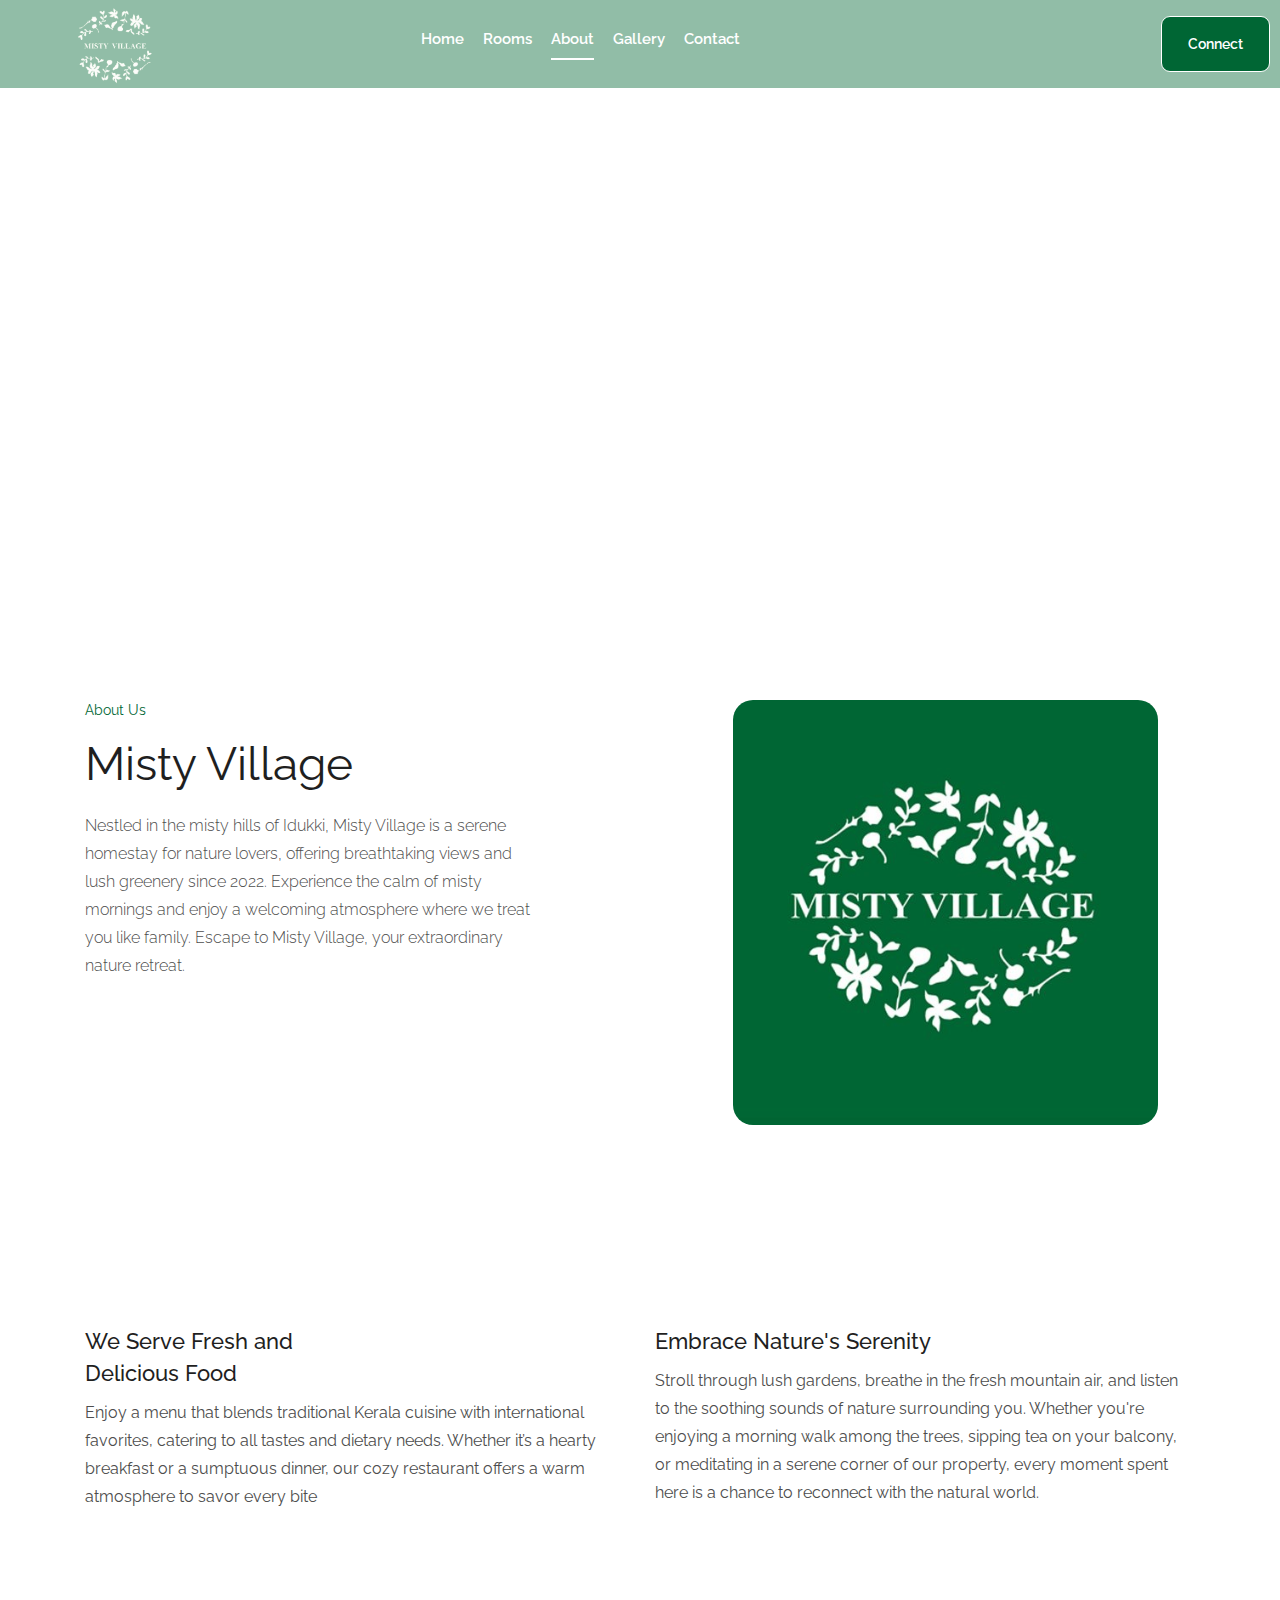
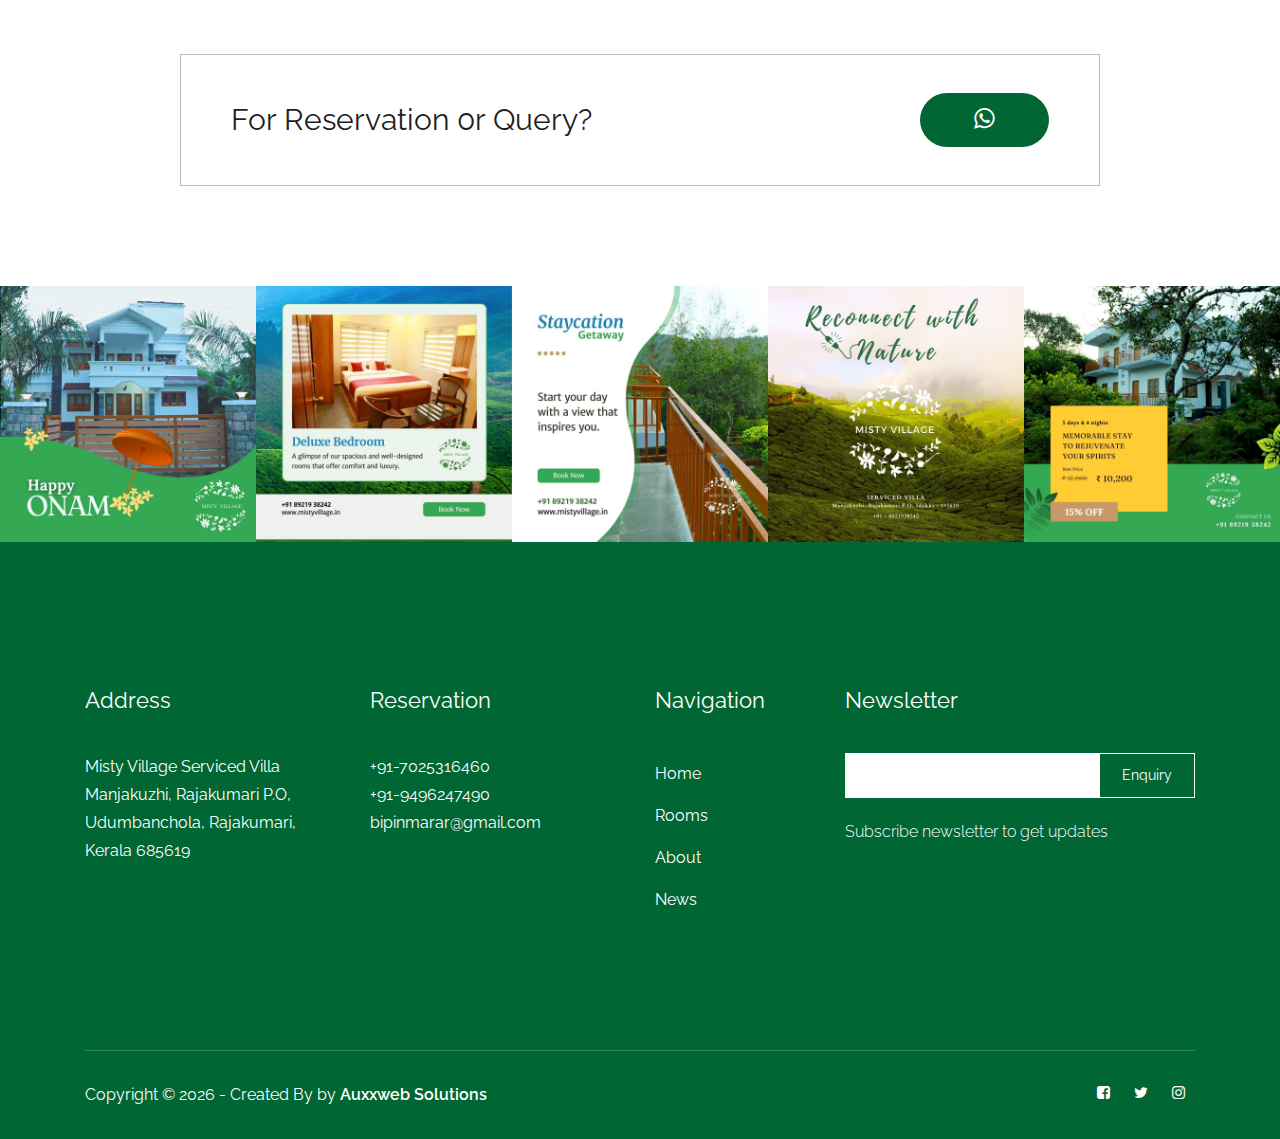
==== commit 48f34280: "contact form updated" ====
--- a/about.html
+++ b/about.html
@@ -1,404 +1,398 @@
-<!doctype html>
+<!DOCTYPE html>
 <html class="no-js" lang="zxx">
-
-<head>
-    <meta charset="utf-8">
-    <meta http-equiv="x-ua-compatible" content="ie=edge">
-    <title>Montana</title>
-    <meta name="description" content="">
-    <meta name="viewport" content="width=device-width, initial-scale=1">
+  <head>
+    <meta charset="utf-8" />
+    <meta http-equiv="x-ua-compatible" content="ie=edge" />
+    <title>Misty village</title>
+    <meta name="description" content="" />
+    <meta name="viewport" content="width=device-width, initial-scale=1" />
 
     <!-- <link rel="manifest" href="site.webmanifest"> -->
-    <link rel="shortcut icon" type="image/x-icon" href="img/favicon.png">
+    <link
+      rel="shortcut icon"
+      type="image/x-icon"
+      href="img/misty-full-logo.jpg"
+    />
     <!-- Place favicon.ico in the root directory -->
 
     <!-- CSS here -->
-    <link rel="stylesheet" href="css/bootstrap.min.css">
-    <link rel="stylesheet" href="css/owl.carousel.min.css">
-    <link rel="stylesheet" href="css/magnific-popup.css">
-    <link rel="stylesheet" href="css/font-awesome.min.css">
-    <link rel="stylesheet" href="css/themify-icons.css">
-    <link rel="stylesheet" href="css/nice-select.css">
-    <link rel="stylesheet" href="css/flaticon.css">
-    <link rel="stylesheet" href="css/gijgo.css">
-    <link rel="stylesheet" href="css/animate.css">
-    <link rel="stylesheet" href="css/slicknav.css">
-    <link rel="stylesheet" href="css/style.css">
+    <link rel="stylesheet" href="css/bootstrap.min.css" />
+    <link rel="stylesheet" href="css/owl.carousel.min.css" />
+    <link rel="stylesheet" href="css/magnific-popup.css" />
+    <link rel="stylesheet" href="css/font-awesome.min.css" />
+    <link rel="stylesheet" href="css/themify-icons.css" />
+    <link rel="stylesheet" href="css/nice-select.css" />
+    <link rel="stylesheet" href="css/flaticon.css" />
+    <link rel="stylesheet" href="css/gijgo.css" />
+    <link rel="stylesheet" href="css/animate.css" />
+    <link rel="stylesheet" href="css/slicknav.css" />
+    <link rel="stylesheet" href="css/style.css" />
     <!-- <link rel="stylesheet" href="css/responsive.css"> -->
-</head>
-
-<body>
+  </head>
+
+  <body>
     <!--[if lte IE 9]>
-            <p class="browserupgrade">You are using an <strong>outdated</strong> browser. Please <a href="https://browsehappy.com/">upgrade your browser</a> to improve your experience and security.</p>
-        <![endif]-->
+      <p class="browserupgrade">
+        You are using an
+        <strong>outdated</strong>
+        browser. Please
+        <a href="https://browsehappy.com/">upgrade your browser</a>
+        to improve your experience and security.
+      </p>
+    <![endif]-->
 
     <!-- header-start -->
     <header>
-        <div class="header-area">
-          <div id="sticky-header" class="main-header-area">
-            <div class="container-fluid p-0">
-              <div class="row align-items-center no-gutters">
-                <div class="col-xl-2 col-lg-2">
-                  <div class="logo-img">
-                    <a href="index.html">
-                      <img class="logo-image" src="img/new-logo.png" alt="" />
+      <div class="header-area">
+        <div id="sticky-header" class="main-header-area">
+          <div class="container-fluid p-0">
+            <div class="row align-items-center no-gutters">
+              <div class="col-xl-2 col-lg-2">
+                <div class="logo-img">
+                  <a href="index.html">
+                    <img class="logo-image" src="img/new-logo.png" alt="" />
+                  </a>
+                </div>
+              </div>
+              <div class="col-xl-7 col-lg-8">
+                <div class="main-menu d-none d-lg-block">
+                  <nav>
+                    <ul id="navigation">
+                      <li><a href="index.html">home</a></li>
+                      <li><a href="rooms.html">rooms</a></li>
+                      <li><a class="active" href="about.html">About</a></li>
+                      <li><a href="gallery.html">Gallery</a></li>
+                      <li><a href="contact.html">Contact</a></li>
+                    </ul>
+                  </nav>
+                </div>
+              </div>
+              <div class="col-xl-3 col-lg-2 d-none d-lg-block">
+                <div class="book_room">
+                  <div class="book_btn d-none d-lg-block">
+                    <a
+                      class="genric-btn success-border medium"
+                      href="#test-form"
+                    >
+                      Connect
                     </a>
                   </div>
                 </div>
-                <div class="col-xl-7 col-lg-8">
-                  <div class="main-menu d-none d-lg-block">
-                    <nav>
-                      <ul id="navigation">
-                        <li><a  href="index.html">home</a></li>
-                        <li><a href="rooms.html">rooms</a></li>
-                        <li><a class="active" href="about.html">About</a></li>
-                        <li>
-                          <a href="#">
-                            pages
-                            <i class="ti-angle-down"></i>
-                          </a>
-                          <ul class="submenu">
-                            <li><a href="elements.html">elements</a></li>
-                          </ul>
-                        </li>
-                        <li><a href="contact.html">Contact</a></li>
-                      </ul>
-                    </nav>
+              </div>
+              <div class="col-12">
+                <div class="mobile_menu d-block d-lg-none"></div>
+              </div>
+            </div>
+          </div>
+        </div>
+      </div>
+    </header>
+    <!-- header-end -->
+
+    <!-- bradcam_area_start -->
+    <div class="bradcam_area breadcam_bg">
+      <h3>About Us</h3>
+    </div>
+    <!-- bradcam_area_end -->
+
+    <!-- about_area_start -->
+    <div class="about_area">
+      <div class="container">
+        <div class="row">
+          <div class="col-xl-5 col-lg-5">
+            <div class="about_info">
+              <div class="section_title mb-20px">
+                <span>About Us</span>
+                <h3>
+                  Misty Village
+                </h3>
+              </div>
+              <p>
+                Nestled in the misty hills of Idukki, Misty Village is a serene
+                homestay for nature lovers, offering breathtaking views and lush
+                greenery since 2022. Experience the calm of misty mornings and
+                enjoy a welcoming atmosphere where we treat you like family.
+                Escape to Misty Village, your extraordinary nature retreat.
+              </p>
+              <!-- <a href="about.html" class="line-button">Learn More</a> -->
+            </div>
+          </div>
+          <div class="col-xl-7 col-lg-7">
+            <div class="about_thumb d-flex">
+              <div style="justify-content: center;" class="img_1 d-flex">
+                <img
+                  style="border-radius: 20px; width: 85% !important;"
+                  src="img/misty-full-logo.jpg"
+                  alt=""
+                />
+              </div>
+              <!-- <div class="img_2">
+                  <img src="img/banner1/IMG-20241005-WA0050_enhanced.jpg" alt="" />
+                </div> -->
+            </div>
+          </div>
+        </div>
+      </div>
+    </div>
+    <!-- about_area_end -->
+
+    <!-- about_main_info_start -->
+    <div class="about_main_info">
+      <div class="container">
+        <div class="row">
+          <div class="col-xl-6 col-md-6">
+            <div class="single_about_info">
+              <h3>
+                We Serve Fresh and
+                <br />
+                Delicious Food
+              </h3>
+              <p>
+                Enjoy a menu that blends traditional Kerala cuisine with
+                international favorites, catering to all tastes and dietary
+                needs. Whether it’s a hearty breakfast or a sumptuous dinner,
+                our cozy restaurant offers a warm atmosphere to savor every bite
+              </p>
+            </div>
+          </div>
+          <div class="col-xl-6 col-md-6">
+            <div class="single_about_info">
+              <h3>Embrace Nature's Serenity</h3>
+              <p>
+                Stroll through lush gardens, breathe in the fresh mountain air,
+                and listen to the soothing sounds of nature surrounding you.
+                Whether you're enjoying a morning walk among the trees, sipping
+                tea on your balcony, or meditating in a serene corner of our
+                property, every moment spent here is a chance to reconnect with
+                the natural world.
+              </p>
+            </div>
+          </div>
+        </div>
+      </div>
+    </div>
+    <!-- about_main_info_end -->
+
+    <!-- forQuery_start -->
+    <div class="forQuery">
+      <div class="container">
+        <div class="row">
+          <div class="col-xl-10 offset-xl-1 col-md-12">
+            <div class="Query_border">
+              <div class="row align-items-center justify-content-center">
+                <div class="col-xl-6 col-md-6">
+                  <div class="Query_text">
+                    <p>For Reservation 0r Query?</p>
                   </div>
                 </div>
-                <div class="col-xl-3 col-lg-2 d-none d-lg-block">
-                  <div class="book_room">
-                    <div class="book_btn d-none d-lg-block">
-                      <a class="genric-btn success-border medium" href="#test-form">Book A Room</a>
-                    </div>
+                <div class="col-xl-6 col-md-6">
+                  <div class="phone_num">
+                    <a
+                      href="https://wa.me/7025316460?text=Hi!%20I'm%20interested%20in%20booking%20a%20stay%20at%20your%20resort.%20Can%20you%20help%20me%20with%20the%20details?"
+                      class="mobile_no"
+                    >
+                      <i style="font-size: 24px;" class="fa fa-whatsapp"></i>
+                    </a>
                   </div>
                 </div>
-                <div class="col-12">
-                  <div class="mobile_menu d-block d-lg-none"></div>
-                </div>
-              </div>
-            </div>
-          </div>
-        </div>
-      </header>
-    <!-- header-end -->
-
-    <!-- bradcam_area_start -->
-    <div class="bradcam_area breadcam_bg">
-        <h3>About Us</h3>
+              </div>
+            </div>
+          </div>
+        </div>
+      </div>
     </div>
-    <!-- bradcam_area_end -->
-
-    <!-- about_area_start -->
-    <div class="about_area">
+    <!-- forQuery_end-->
+
+    <!-- instragram_area_start -->
+    <div class="instragram_area">
+      <div class="single_instagram">
+        <img src="img/post/insta-post-2.jpg" alt="" />
+        <div class="ovrelay">
+          <a
+            href="https://www.instagram.com/p/Cwf624yy7DA/?utm_source=ig_web_copy_link&igsh=MzRlODBiNWFlZA=="
+          >
+            <i class="fa fa-instagram"></i>
+          </a>
+        </div>
+      </div>
+      <div class="single_instagram">
+        <img src="img/post/insta-post-1.jpg" alt="" />
+        <div class="ovrelay">
+          <a
+            href="https://www.instagram.com/p/CxvaKlGP_V_/?utm_source=ig_web_copy_link&igsh=MzRlODBiNWFlZA=="
+          >
+            <i class="fa fa-instagram"></i>
+          </a>
+        </div>
+      </div>
+      <div class="single_instagram">
+        <img src="img/post/insta-post-5.jpg" alt="" />
+        <div class="ovrelay">
+          <a
+            href="https://www.instagram.com/p/CxzI7oMvayJ/?utm_source=ig_web_copy_link&igsh=MzRlODBiNWFlZA=="
+          >
+            <i class="fa fa-instagram"></i>
+          </a>
+        </div>
+      </div>
+      <div class="single_instagram">
+        <img src="img/post/insta-post-4.jpg" alt="" />
+        <div class="ovrelay">
+          <a
+            href="https://www.instagram.com/p/CxNdPJBBTZ0/?utm_source=ig_web_copy_link&igsh=MzRlODBiNWFlZA=="
+          >
+            <i class="fa fa-instagram"></i>
+          </a>
+        </div>
+      </div>
+      <div class="single_instagram">
+        <img src="img/post/insta-post-3.jpg" alt="" />
+        <div class="ovrelay">
+          <a
+            href="https://www.instagram.com/p/Cwe35jKvkZn/?utm_source=ig_web_copy_link&igsh=MzRlODBiNWFlZA=="
+          >
+            <i class="fa fa-instagram"></i>
+          </a>
+        </div>
+      </div>
+    </div>
+    <!-- instragram_area_end -->
+
+    <!-- footer -->
+    <footer class="footer">
+      <div class="footer_top">
         <div class="container">
           <div class="row">
-            <div class="col-xl-5 col-lg-5">
-              <div class="about_info">
-                <div class="section_title mb-20px">
-                  <span>About Us</span>
-                  <h3>
-                    Misty Village
-                  </h3>
-                </div>
-                <p>
-                  Nestled in the misty hills of Idukki, Misty Village is a serene
-                  homestay for nature lovers, offering breathtaking views and lush
-                  greenery since 2022. Experience the calm of misty mornings and
-                  enjoy a welcoming atmosphere where we treat you like family.
-                  Escape to Misty Village, your extraordinary nature retreat.
+            <div class="col-xl-3 col-md-6 col-lg-3">
+              <div class="footer_widget">
+                <h3 class="footer_title">
+                  address
+                </h3>
+                <p class="footer_text">
+                  Misty Village Serviced Villa
+
+                  <br />
+                  Manjakuzhi, Rajakumari P.O, Udumbanchola, Rajakumari, Kerala
+                  685619
                 </p>
-                <!-- <a href="about.html" class="line-button">Learn More</a> -->
-              </div>
-            </div>
-            <div class="col-xl-7 col-lg-7">
-              <div class="about_thumb d-flex">
-                <div style="justify-content: center; " class="img_1 d-flex">
-                  <img
-                    style="border-radius: 20px; width: 85%!important;"
-                    src="img/misty-full-logo.jpg"
-                    alt=""
+                <!-- <a href="#" class="line-button">Get Direction</a> -->
+              </div>
+            </div>
+            <div class="col-xl-3 col-md-6 col-lg-3">
+              <div class="footer_widget">
+                <h3 class="footer_title">
+                  Reservation
+                </h3>
+                <p class="footer_text">
+                  +91-7025316460
+                  <br />
+                  +91-9496247490
+                  <br />
+                  bipinmarar@gmail.com
+                </p>
+              </div>
+            </div>
+            <div class="col-xl-2 col-md-6 col-lg-2">
+              <div class="footer_widget">
+                <h3 class="footer_title">
+                  Navigation
+                </h3>
+                <ul>
+                  <li><a href="#">Home</a></li>
+                  <li><a href="#">Rooms</a></li>
+                  <li><a href="#">About</a></li>
+                  <li><a href="#">News</a></li>
+                </ul>
+              </div>
+            </div>
+            <div class="col-xl-4 col-md-6 col-lg-4">
+              <div class="footer_widget">
+                <h3 class="footer_title">
+                  Newsletter
+                </h3>
+                <form action="" id="contactform" class="newsletter_form">
+                  <input
+                    style="color: grey !important;"
+                    type="text"
+                    name="email"
+                    placeholder="Enter your mail"
                   />
-                </div>
-                <!-- <div class="img_2">
-                  <img src="img/banner1/IMG-20241005-WA0050_enhanced.jpg" alt="" />
-                </div> -->
-              </div>
-            </div>
-          </div>
-        </div>
-      </div>
-      <!-- about_area_end -->
-
-    <!-- about_main_info_start -->
-    <div class="about_main_info">
+                  <button type="submit">Enquiry</button>
+                </form>
+                <p class="newsletter_text">
+                  Subscribe newsletter to get updates
+                </p>
+              </div>
+            </div>
+          </div>
+        </div>
+      </div>
+      <div class="copy-right_text">
         <div class="container">
-            <div class="row">
-                <div class="col-xl-6 col-md-6">
-                    <div class="single_about_info">
-                        <h3>We Serve Fresh and <br>
-                            Delicious Food</h3>
-                        <p>Enjoy a menu that blends traditional Kerala cuisine with international favorites, catering to all tastes and dietary needs. Whether it’s a hearty breakfast or a sumptuous dinner, our cozy restaurant offers a warm atmosphere to savor every bite</p>
-                    </div>
-                </div>
-                <div class="col-xl-6 col-md-6">
-                    <div class="single_about_info">
-                        <h3>Embrace Nature's Serenity</h3>
-<p>Stroll through lush gardens, breathe in the fresh mountain air, and listen to the soothing sounds of nature surrounding you. Whether you're enjoying a morning walk among the trees, sipping tea on your balcony, or meditating in a serene corner of our property, every moment spent here is a chance to reconnect with the natural world.                          </p>
-                    </div>
-                </div>
-            </div>
-        </div>
-    </div>
-    <!-- about_main_info_end -->
-
-    <!-- forQuery_start -->
-    <div class="forQuery">
-        <div class="container">
+          <div class="footer_border"></div>
           <div class="row">
-            <div class="col-xl-10 offset-xl-1 col-md-12">
-              <div class="Query_border">
-                <div class="row align-items-center justify-content-center">
-                  <div class="col-xl-6 col-md-6">
-                    <div class="Query_text">
-                      <p>For Reservation 0r Query?</p>
-                    </div>
-                  </div>
-                  <div class="col-xl-6 col-md-6">
-                    <div class="phone_num">
-                      <a href="https://wa.me/7025316460?text=Hi!%20I'm%20interested%20in%20booking%20a%20stay%20at%20your%20resort.%20Can%20you%20help%20me%20with%20the%20details?" class="mobile_no"><i style="font-size: 24px;" class="fa fa-whatsapp"></i>
-                      </a>
-                    </div>
-                  </div>
-                </div>
-              </div>
-            </div>
-          </div>
-        </div>
-      </div>
-      <!-- forQuery_end-->
-
-    <!-- instragram_area_start -->
-    <div class="instragram_area">
-        <div class="single_instagram">
-          <img src="img/post/insta-post-2.jpg" alt="" />
-          <div class="ovrelay">
-            <a href="https://www.instagram.com/p/Cwf624yy7DA/?utm_source=ig_web_copy_link&igsh=MzRlODBiNWFlZA==">
-              <i class="fa fa-instagram"></i>
-            </a>
-          </div>
-        </div>
-        <div class="single_instagram">
-          <img src="img/post/insta-post-1.jpg" alt="" />
-          <div class="ovrelay">
-            <a href="https://www.instagram.com/p/CxvaKlGP_V_/?utm_source=ig_web_copy_link&igsh=MzRlODBiNWFlZA==">
-              <i class="fa fa-instagram"></i>
-            </a>
-          </div>
-        </div>
-        <div class="single_instagram">
-          <img src="img/post/insta-post-5.jpg" alt="" />
-          <div class="ovrelay">
-            <a href="https://www.instagram.com/p/CxzI7oMvayJ/?utm_source=ig_web_copy_link&igsh=MzRlODBiNWFlZA==">
-              <i class="fa fa-instagram"></i>
-            </a>
-          </div>
-        </div>
-        <div class="single_instagram">
-          <img src="img/post/insta-post-4.jpg" alt="" />
-          <div class="ovrelay">
-            <a href="https://www.instagram.com/p/CxNdPJBBTZ0/?utm_source=ig_web_copy_link&igsh=MzRlODBiNWFlZA==">
-              <i class="fa fa-instagram"></i>
-            </a>
-          </div>
-        </div>
-        <div class="single_instagram">
-          <img src="img/post/insta-post-3.jpg" alt="" />
-          <div class="ovrelay">
-            <a href="https://www.instagram.com/p/Cwe35jKvkZn/?utm_source=ig_web_copy_link&igsh=MzRlODBiNWFlZA==">
-              <i class="fa fa-instagram"></i>
-            </a>
-          </div>
-        </div>
-      </div>
-      <!-- instragram_area_end -->
-    
-    <!-- footer -->
-    <footer class="footer">
-        <div class="footer_top">
-          <div class="container">
-            <div class="row">
-              <div class="col-xl-3 col-md-6 col-lg-3">
-                <div class="footer_widget">
-                  <h3 class="footer_title">
-                    address
-                  </h3>
-                  <p class="footer_text">
-                    Misty Village Serviced Villa
-  
-                    <br />
-                    Manjakuzhi, Rajakumari P.O, Udumbanchola, Rajakumari, Kerala
-                    685619
-                  </p>
-                  <!-- <a href="#" class="line-button">Get Direction</a> -->
-                </div>
-              </div>
-              <div class="col-xl-3 col-md-6 col-lg-3">
-                <div class="footer_widget">
-                  <h3 class="footer_title">
-                    Reservation
-                  </h3>
-                  <p class="footer_text">
-                    +91-7025316460
-                    <br />
-                    +91-9496247490
-                    <br />
-                    bipinmarar@gmail.com
-                  </p>
-                </div>
-              </div>
-              <div class="col-xl-2 col-md-6 col-lg-2">
-                <div class="footer_widget">
-                  <h3 class="footer_title">
-                    Navigation
-                  </h3>
-                  <ul>
-                    <li><a href="#">Home</a></li>
-                    <li><a href="#">Rooms</a></li>
-                    <li><a href="#">About</a></li>
-                    <li><a href="#">News</a></li>
-                  </ul>
-                </div>
-              </div>
-              <div class="col-xl-4 col-md-6 col-lg-4">
-                <div class="footer_widget">
-                  <h3 class="footer_title">
-                    Newsletter
-                  </h3>
-                  <form action="#" class="newsletter_form">
-                    <input style="color: grey!important;" type="text" placeholder="Enter your mail" />
-                    <button type="submit">Sign Up</button>
-                  </form>
-                  <p class="newsletter_text">
-                    Subscribe newsletter to get updates
-                  </p>
-                </div>
-              </div>
-            </div>
-          </div>
-        </div>
-        <div class="copy-right_text">
-          <div class="container">
-            <div class="footer_border"></div>
-            <div class="row">
-              <div class="col-xl-8 col-md-7 col-lg-9">
-                <p class="copy_right">
-                  <!-- Link back to Colorlib can't be removed. Template is licensed under CC BY 3.0. -->
-                  Copyright &copy;
-                  <script>
-                    document.write(new Date().getFullYear())
-                  </script>
-                  - Created By
-                  <!-- <i class="fa fa-heart-o" aria-hidden="true"></i> -->
-                  by
-                  <a
-                    style="color: white !important; font-weight: 600;"
-                    href="https://auxxweb.in"
-                    target="_blank"
-                    onmouseover="this.style.color='#057eff';"
-                    onmouseout="this.style.color='white';"
-                  >
-                    Auxxweb Solutions
-                  </a>
-                  <!-- Link back to Colorlib can't be removed. Template is licensed under CC BY 3.0. -->
-                </p>
-              </div>
-              <div class="col-xl-4 col-md-5 col-lg-3">
-                <div class="socail_links">
-                  <ul>
-                    <li>
-                      <a
-                        href="#"
-                        onmouseover="this.style.color='#057eff';"
-                        onmouseout="this.style.color='white';"
-                      >
-                        <i class="fa fa-facebook-square"></i>
-                      </a>
-                    </li>
-                    <li>
-                      <a
-                        href="#"
-                        onmouseover="this.style.color='#49d7f0';"
-                        onmouseout="this.style.color='white';"
-                      >
-                        <i class="fa fa-twitter"></i>
-                      </a>
-                    </li>
-                    <li>
-                      <a
-                        href="#"
-                        onmouseover="this.style.color='#D6249F';"
-                        onmouseout="this.style.color='white';"
-                      >
-                        <i class="fa fa-instagram"></i>
-                      </a>
-                    </li>
-                  </ul>
-                </div>
-              </div>
-            </div>
-          </div>
-        </div>
-      </footer>
+            <div class="col-xl-8 col-md-7 col-lg-9">
+              <p class="copy_right">
+                <!-- Link back to Colorlib can't be removed. Template is licensed under CC BY 3.0. -->
+                Copyright &copy;
+                <script>
+                  document.write(new Date().getFullYear())
+                </script>
+                - Created By
+                <!-- <i class="fa fa-heart-o" aria-hidden="true"></i> -->
+                by
+                <a
+                  style="color: white !important; font-weight: 600;"
+                  href="https://auxxweb.in"
+                  target="_blank"
+                  onmouseover="this.style.color='#057eff';"
+                  onmouseout="this.style.color='white';"
+                >
+                  Auxxweb Solutions
+                </a>
+                <!-- Link back to Colorlib can't be removed. Template is licensed under CC BY 3.0. -->
+              </p>
+            </div>
+            <div class="col-xl-4 col-md-5 col-lg-3">
+              <div class="socail_links">
+                <ul>
+                  <li>
+                    <a
+                      href="https://www.instagram.com/mistyvillagevilla?utm_source=ig_web_button_share_sheet&igsh=ZDNlZDc0MzIxNw=="
+                      onmouseover="this.style.color='#057eff';"
+                      onmouseout="this.style.color='white';"
+                    >
+                      <i class="fa fa-facebook-square"></i>
+                    </a>
+                  </li>
+                  <li>
+                    <a
+                      href="https://www.instagram.com/mistyvillagevilla?utm_source=ig_web_button_share_sheet&igsh=ZDNlZDc0MzIxNw=="
+                      onmouseover="this.style.color='#49d7f0';"
+                      onmouseout="this.style.color='white';"
+                    >
+                      <i class="fa fa-twitter"></i>
+                    </a>
+                  </li>
+                  <li>
+                    <a
+                      href="https://www.instagram.com/mistyvillagevilla?utm_source=ig_web_button_share_sheet&igsh=ZDNlZDc0MzIxNw=="
+                      onmouseover="this.style.color='#D6249F';"
+                      onmouseout="this.style.color='white';"
+                    >
+                      <i class="fa fa-instagram"></i>
+                    </a>
+                  </li>
+                </ul>
+              </div>
+            </div>
+          </div>
+        </div>
+      </div>
+    </footer>
 
     <!-- form itself end-->
-    <form id="test-form" class="white-popup-block mfp-hide">
-        <div class="popup_box ">
-                <div class="popup_inner">
-                    <h3>Check Availability</h3>
-                    <form action="#">
-                        <div class="row">
-                            <div class="col-xl-6">
-                                <input id="datepicker" placeholder="Check in date">
-                            </div>
-                            <div class="col-xl-6">
-                                <input id="datepicker2" placeholder="Check out date">
-                            </div>
-                            <div class="col-xl-6">
-                                <select class="form-select wide" id="default-select" class="">
-                                    <option data-display="Adult">1</option>
-                                    <option value="1">2</option>
-                                    <option value="2">3</option>
-                                    <option value="3">4</option>
-                                </select>
-                            </div>
-                            <div class="col-xl-6">
-                                <select class="form-select wide" id="default-select" class="">
-                                    <option data-display="Children">1</option>
-                                    <option value="1">2</option>
-                                    <option value="2">3</option>
-                                    <option value="3">4</option>
-                                </select>
-                            </div>
-                            <div class="col-xl-12">
-                                <select class="form-select wide" id="default-select" class="">
-                                    <option data-display="Room type">Room type</option>
-                                    <option value="1">Laxaries Rooms</option>
-                                    <option value="2">Deluxe Room</option>
-                                    <option value="3">Signature Room</option>
-                                    <option value="4">Couple Room</option>
-                                </select>
-                            </div>
-                            <div class="col-xl-12">
-                                <button type="submit" class="boxed-btn3">Check Availability</button>
-                            </div>
-                        </div>
-                    </form>
-                </div>
-            </div>
-    </form>
-<!-- form itself end -->
-
+    <!-- form itself end -->
 
     <!-- JS here -->
     <script src="js/vendor/modernizr-3.5.0.min.js"></script>
@@ -429,22 +423,18 @@
 
     <script src="js/main.js"></script>
     <script>
-        $('#datepicker').datepicker({
-            iconsLibrary: 'fontawesome',
-            icons: {
-             rightIcon: '<span class="fa fa-caret-down"></span>'
-         }
-        });
-        $('#datepicker2').datepicker({
-            iconsLibrary: 'fontawesome',
-            icons: {
-             rightIcon: '<span class="fa fa-caret-down"></span>'
-         }
-
-        });
+      $('#datepicker').datepicker({
+        iconsLibrary: 'fontawesome',
+        icons: {
+          rightIcon: '<span class="fa fa-caret-down"></span>',
+        },
+      })
+      $('#datepicker2').datepicker({
+        iconsLibrary: 'fontawesome',
+        icons: {
+          rightIcon: '<span class="fa fa-caret-down"></span>',
+        },
+      })
     </script>
-
-
-</body>
-
-</html>+  </body>
+</html>
--- a/css/style.css
+++ b/css/style.css
@@ -1592,6 +1592,9 @@
 .breadcam_bg_2 {
   background-image: url(../img/banner1//green.jpg);
 }
+.breadcam_bg_5 {
+  background-image: url("../img/banner1/WhatsApp Image 2024-10-05 at 7,25,17 PM_enhanced.jpeg");
+}
 .bradcam_area {
   padding: 170px;
   background-size: cover;
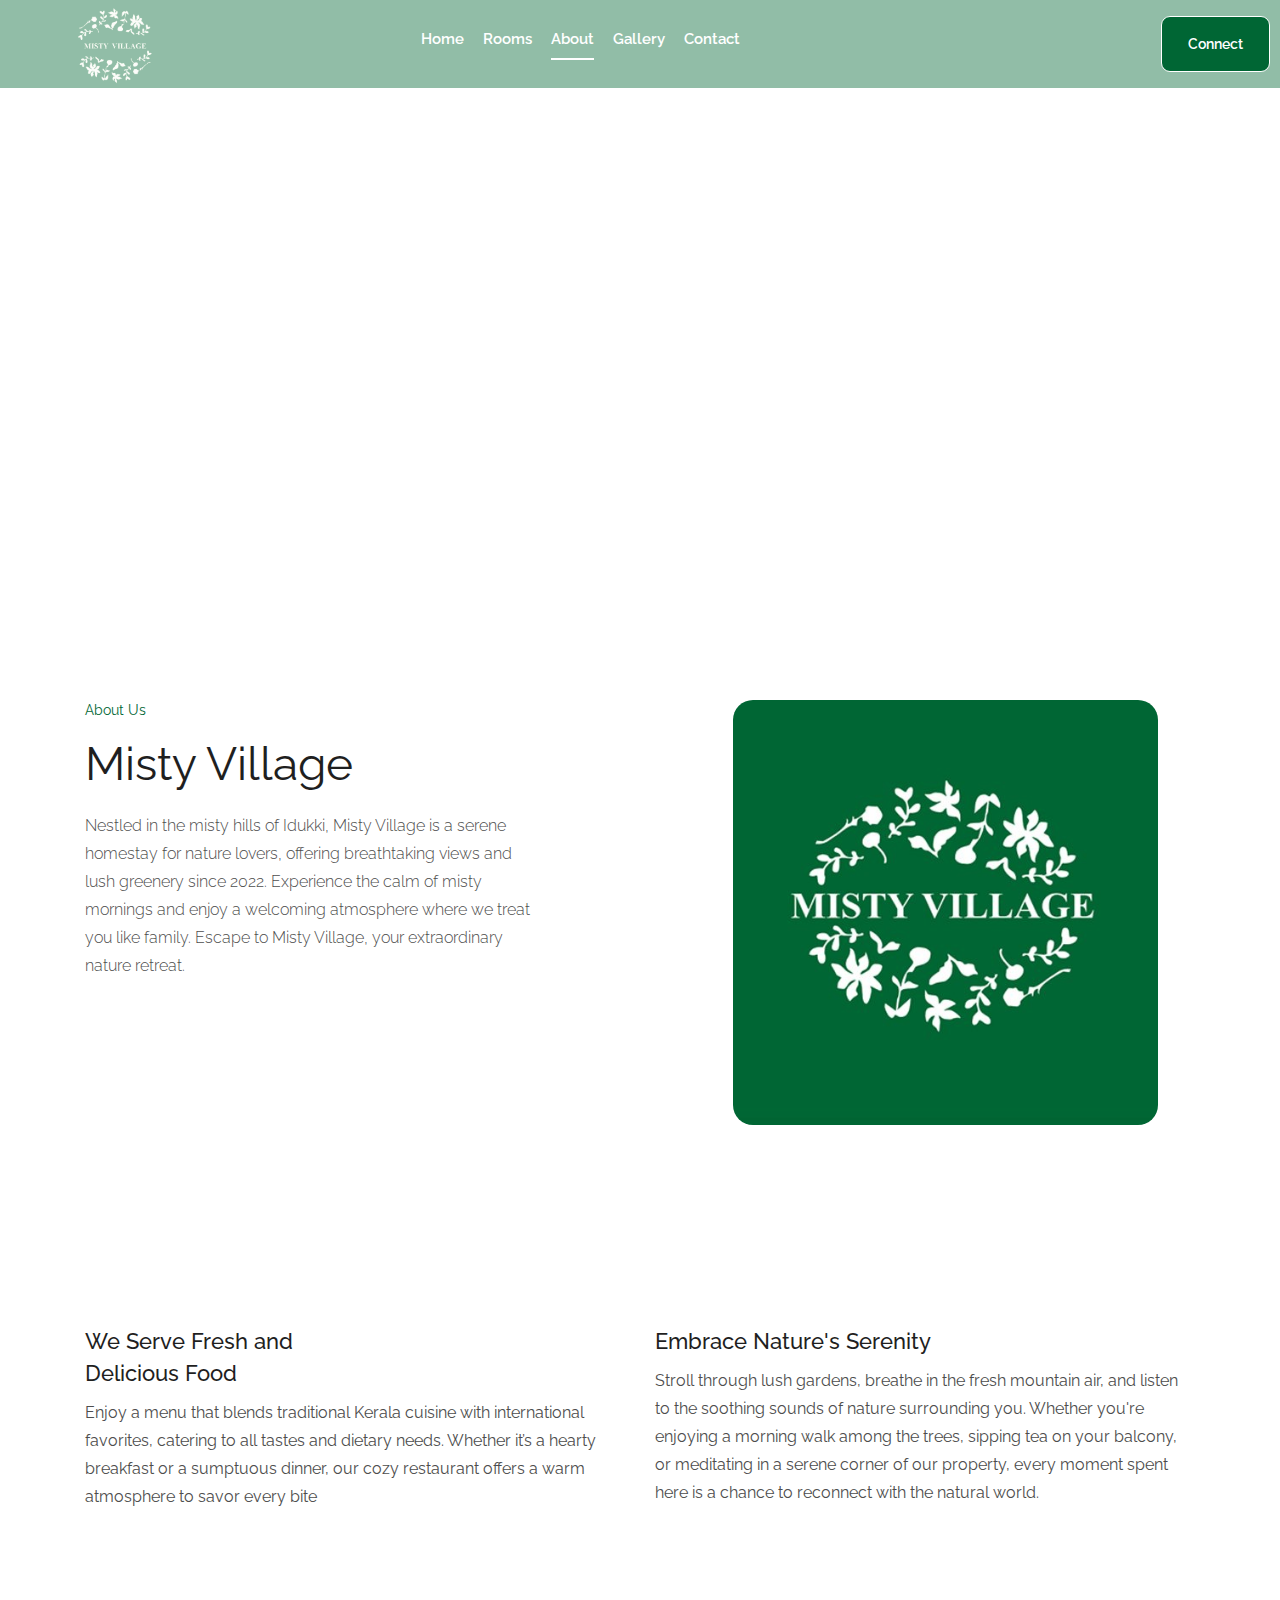
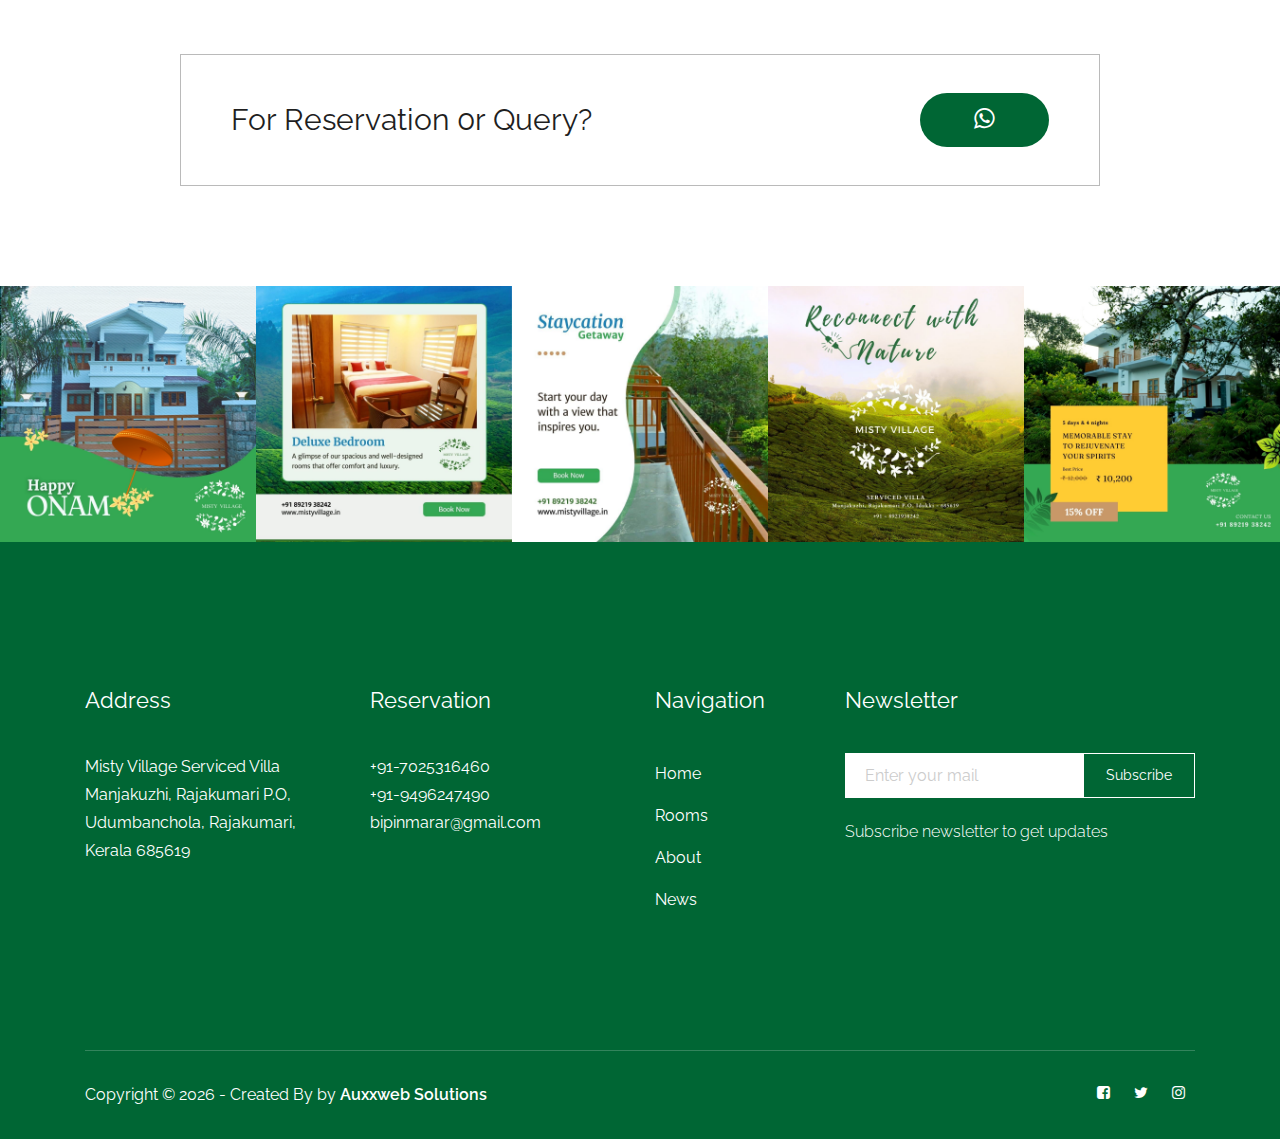
==== commit 22081774: "update hte subscription form" ====
--- a/about.html
+++ b/about.html
@@ -307,22 +307,39 @@
             </div>
             <div class="col-xl-4 col-md-6 col-lg-4">
               <div class="footer_widget">
-                <h3 class="footer_title">
-                  Newsletter
-                </h3>
-                <form action="" id="contactform" class="newsletter_form">
+                <h3 class="footer_title">Newsletter</h3>
+                <div
+                  id="successMessage1"
+                  style="display: none;"
+                  class="alert alert-success text-center"
+                >
+                  Thank you! for Subscribe
+                </div>
+                <form method="post" id="contactform1" class="newsletter_form">
                   <input
-                    style="color: grey !important;"
-                    type="text"
+                    style="color: rgb(75, 75, 75) !important;"
+                    type="email"
                     name="email"
                     placeholder="Enter your mail"
                   />
-                  <button type="submit">Enquiry</button>
+                  <button id="s-btn1">
+                    Subscribe
+                  </button>
+
+                  <button style="display: none;" id="loading1">
+                    Subscribing...
+                  </button>
                 </form>
                 <p class="newsletter_text">
                   Subscribe newsletter to get updates
                 </p>
               </div>
+
+              <style>
+                .newsletter_form input::placeholder {
+                  color: #ccc !important; /* Adjust color as needed */
+                }
+              </style>
             </div>
           </div>
         </div>
@@ -423,17 +440,39 @@
 
     <script src="js/main.js"></script>
     <script>
-      $('#datepicker').datepicker({
-        iconsLibrary: 'fontawesome',
-        icons: {
-          rightIcon: '<span class="fa fa-caret-down"></span>',
-        },
-      })
-      $('#datepicker2').datepicker({
-        iconsLibrary: 'fontawesome',
-        icons: {
-          rightIcon: '<span class="fa fa-caret-down"></span>',
-        },
+      $(document).ready(function () {
+        $('#contactform1').submit((e) => {
+          e.preventDefault()
+
+          const loading = document.getElementById('loading1')
+          const btn = document.getElementById('s-btn1')
+          const successMessage = document.getElementById('successMessage1') // Updated ID
+
+          loading.style.display = 'block'
+          btn.style.display = 'none'
+
+          $.ajax({
+            url:
+              'https://script.google.com/macros/s/AKfycbyH6foigFQ6qbqTUmIFdKD7UqxGi5pgH8EmNKP2-ZwYHhmf_Qq9hfnJ1JyEBcUvRuzl/exec',
+            data: $('#contactform1').serialize(),
+            method: 'post',
+            success: function (response) {
+              if (successMessage) {
+                successMessage.style.display = 'block' // Show success message
+              }
+              // Clear form fields
+              $('#contactform1')[0].reset()
+
+              btn.style.display = 'block'
+              loading.style.display = 'none'
+            },
+            error: function (err) {
+              loading.style.display = 'none'
+              btn.style.display = 'block'
+              alert('Something went wrong. Please try again.')
+            },
+          })
+        })
       })
     </script>
   </body>
--- a/css/style.css
+++ b/css/style.css
@@ -778,7 +778,7 @@
   background-image: url(../img/banner1/IMG-20241005-WA0051_enhanced.jpg);
 }
 .slider_bg_2 {
-  background-image: url(../img/banner1/banner-view.jpg);
+  background-image: url('../img/banner1/WhatsApp Image 2024-10-05 at 7,25,16 PM_enhanced.jpeg');
 }
 .slider_area .single_slider {
   height: 100vh;
@@ -1095,7 +1095,7 @@
   transform: scale(1.1);
 }
 .video_bg {
-  background-image: url("../img/banner1/WhatsApp Image 2024-10-05 at 7,25,13 PM (1)_enhanced.jpeg");
+  background-image: url('../img/banner1/WhatsApp Image 2024-10-05 at 7,25,13 PM (1)_enhanced.jpeg');
 }
 .video_area {
   padding: 250px 0;
@@ -1593,7 +1593,7 @@
   background-image: url(../img/banner1//green.jpg);
 }
 .breadcam_bg_5 {
-  background-image: url("../img/banner1/WhatsApp Image 2024-10-05 at 7,25,17 PM_enhanced.jpeg");
+  background-image: url('../img/banner1/WhatsApp Image 2024-10-05 at 7,25,17 PM_enhanced.jpeg');
 }
 .bradcam_area {
   padding: 170px;
@@ -4001,7 +4001,7 @@
   font-size: 12px;
 }
 
-.room-card{
+.room-card {
   padding-top: 10px;
   padding-bottom: 10px;
   border-radius: 13px;
@@ -4015,9 +4015,8 @@
   padding-bottom: 10px;
   border-radius: 13px;
 }
-.fd-img:hover{
+.fd-img:hover {
   -webkit-box-shadow: -8px 7px 19px -5px rgba(0, 102, 52, 1);
   -moz-box-shadow: -8px 7px 19px -5px rgba(0, 102, 52, 1);
   box-shadow: -8px 7px 19px -5px rgba(0, 102, 52, 1);
-  
-}
+}
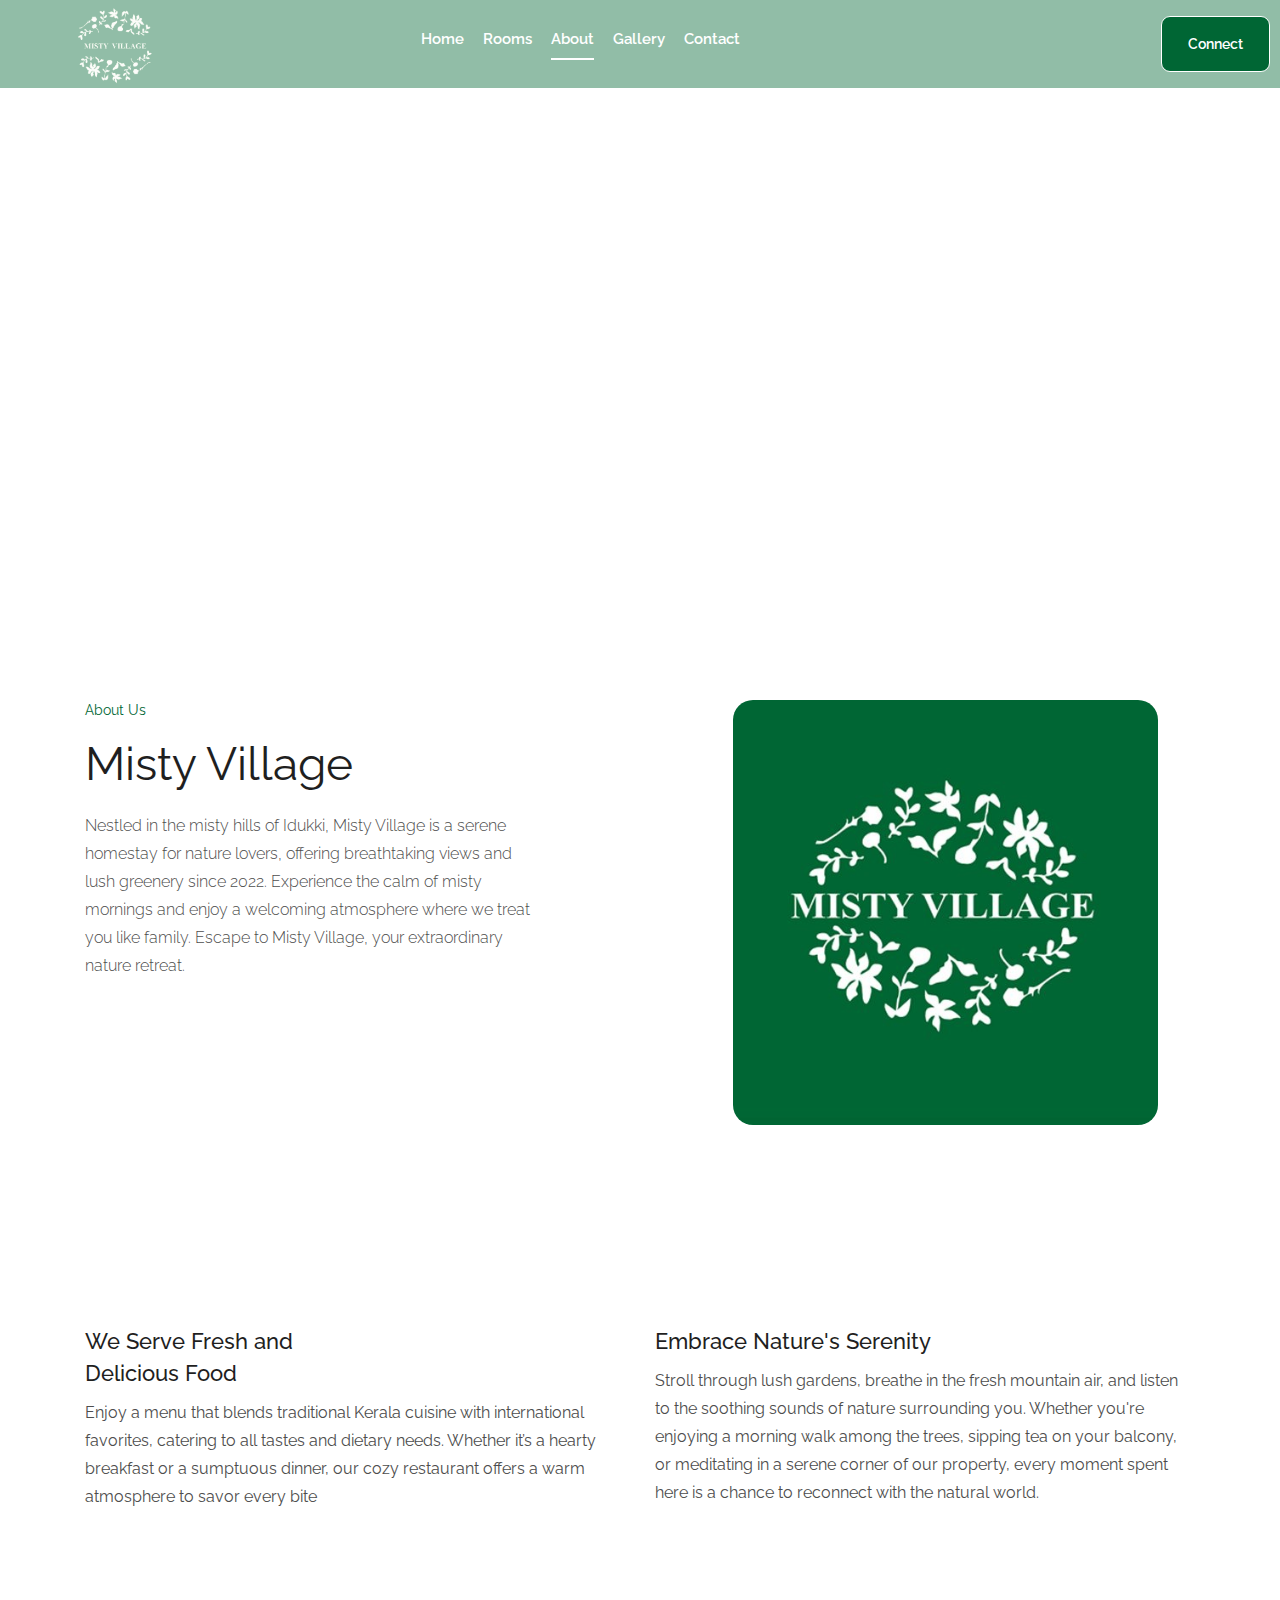
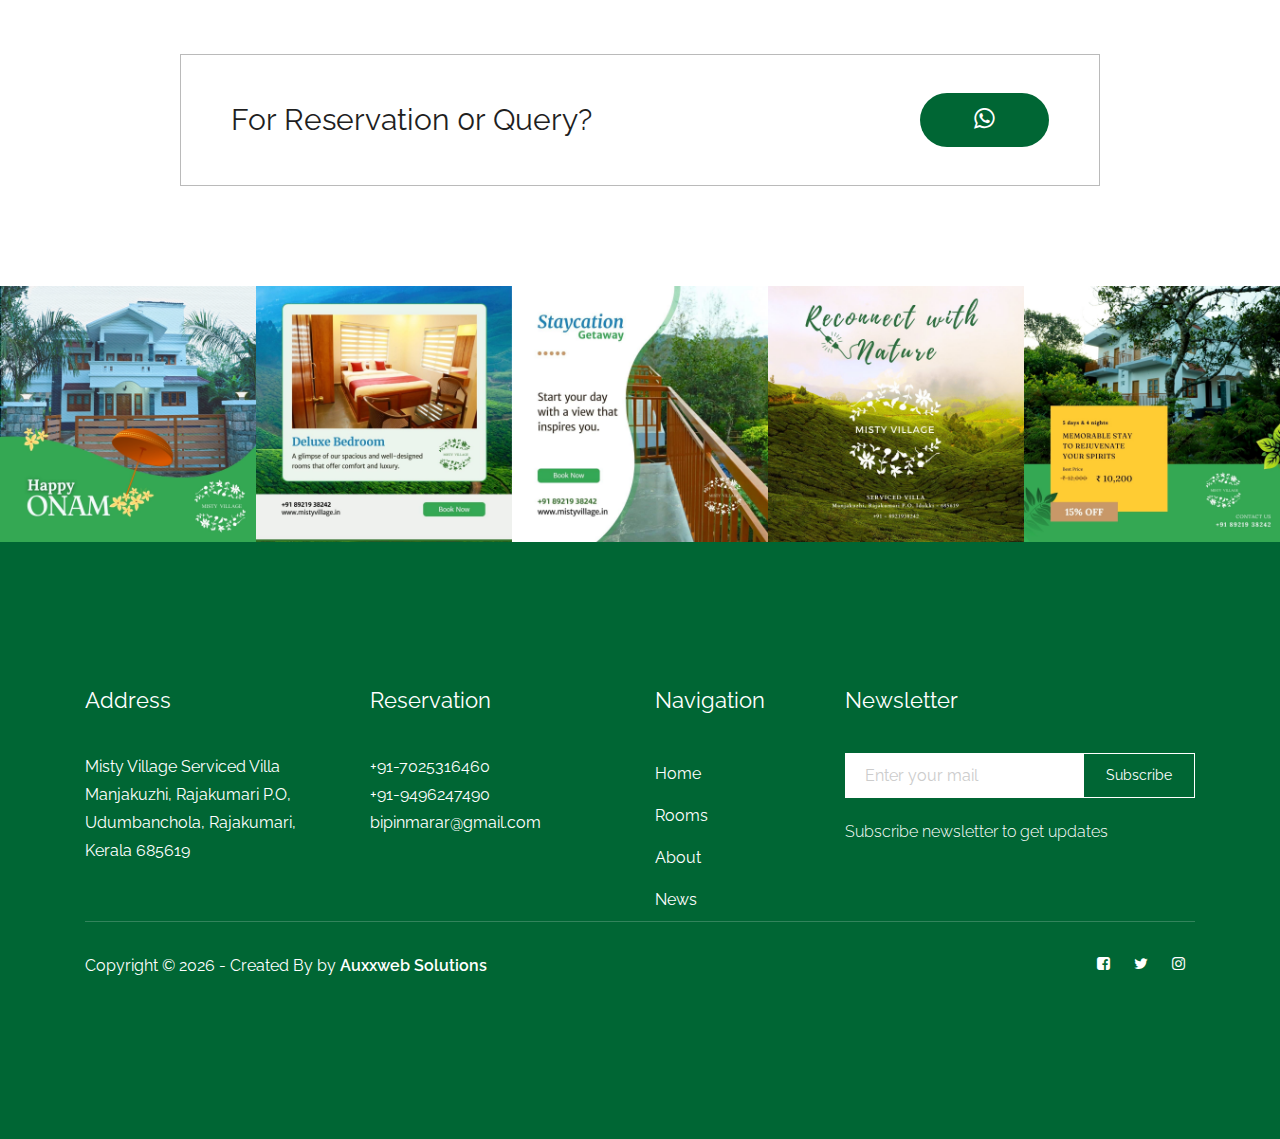
==== commit f6e1f7d3: "update the footer section" ====
--- a/about.html
+++ b/about.html
@@ -306,42 +306,42 @@
               </div>
             </div>
             <div class="col-xl-4 col-md-6 col-lg-4">
-              <div class="footer_widget">
-                <h3 class="footer_title">Newsletter</h3>
-                <div
-                  id="successMessage1"
-                  style="display: none;"
-                  class="alert alert-success text-center"
-                >
-                  Thank you! for Subscribe
-                </div>
-                <form method="post" id="contactform1" class="newsletter_form">
-                  <input
-                    style="color: rgb(75, 75, 75) !important;"
-                    type="email"
-                    name="email"
-                    placeholder="Enter your mail"
-                  />
-                  <button id="s-btn1">
-                    Subscribe
-                  </button>
-
-                  <button style="display: none;" id="loading1">
-                    Subscribing...
-                  </button>
-                </form>
-                <p class="newsletter_text">
-                  Subscribe newsletter to get updates
-                </p>
-              </div>
-
-              <style>
-                .newsletter_form input::placeholder {
-                  color: #ccc !important; /* Adjust color as needed */
-                }
-              </style>
-            </div>
-          </div>
+                <div class="footer_widget">
+                  <h3 class="footer_title">Newsletter</h3>
+                  <div
+                    id="successMessage1"
+                    style="display: none;"
+                    class="alert alert-success text-center"
+                  >
+                    Thank you! for Subscribe
+                  </div>
+                  <form method="post" id="contactform1" class="newsletter_form">
+                    <input
+                      style="color: rgb(75, 75, 75) !important;"
+                      type="email"
+                      name="email"
+                      placeholder="Enter your mail"
+                    />
+                    <button id="s-btn1">
+                      Subscribe
+                    </button>
+  
+                    <button style="display: none;" id="loading1">
+                      Subscribing...
+                    </button>
+                  </form>
+                  <p class="newsletter_text">
+                    Subscribe newsletter to get updates
+                  </p>
+                </div>
+  
+                <style>
+                  .newsletter_form input::placeholder {
+                    color: #ccc !important; /* Adjust color as needed */
+                  }
+                </style>
+          </div>
+          
         </div>
       </div>
       <div class="copy-right_text">
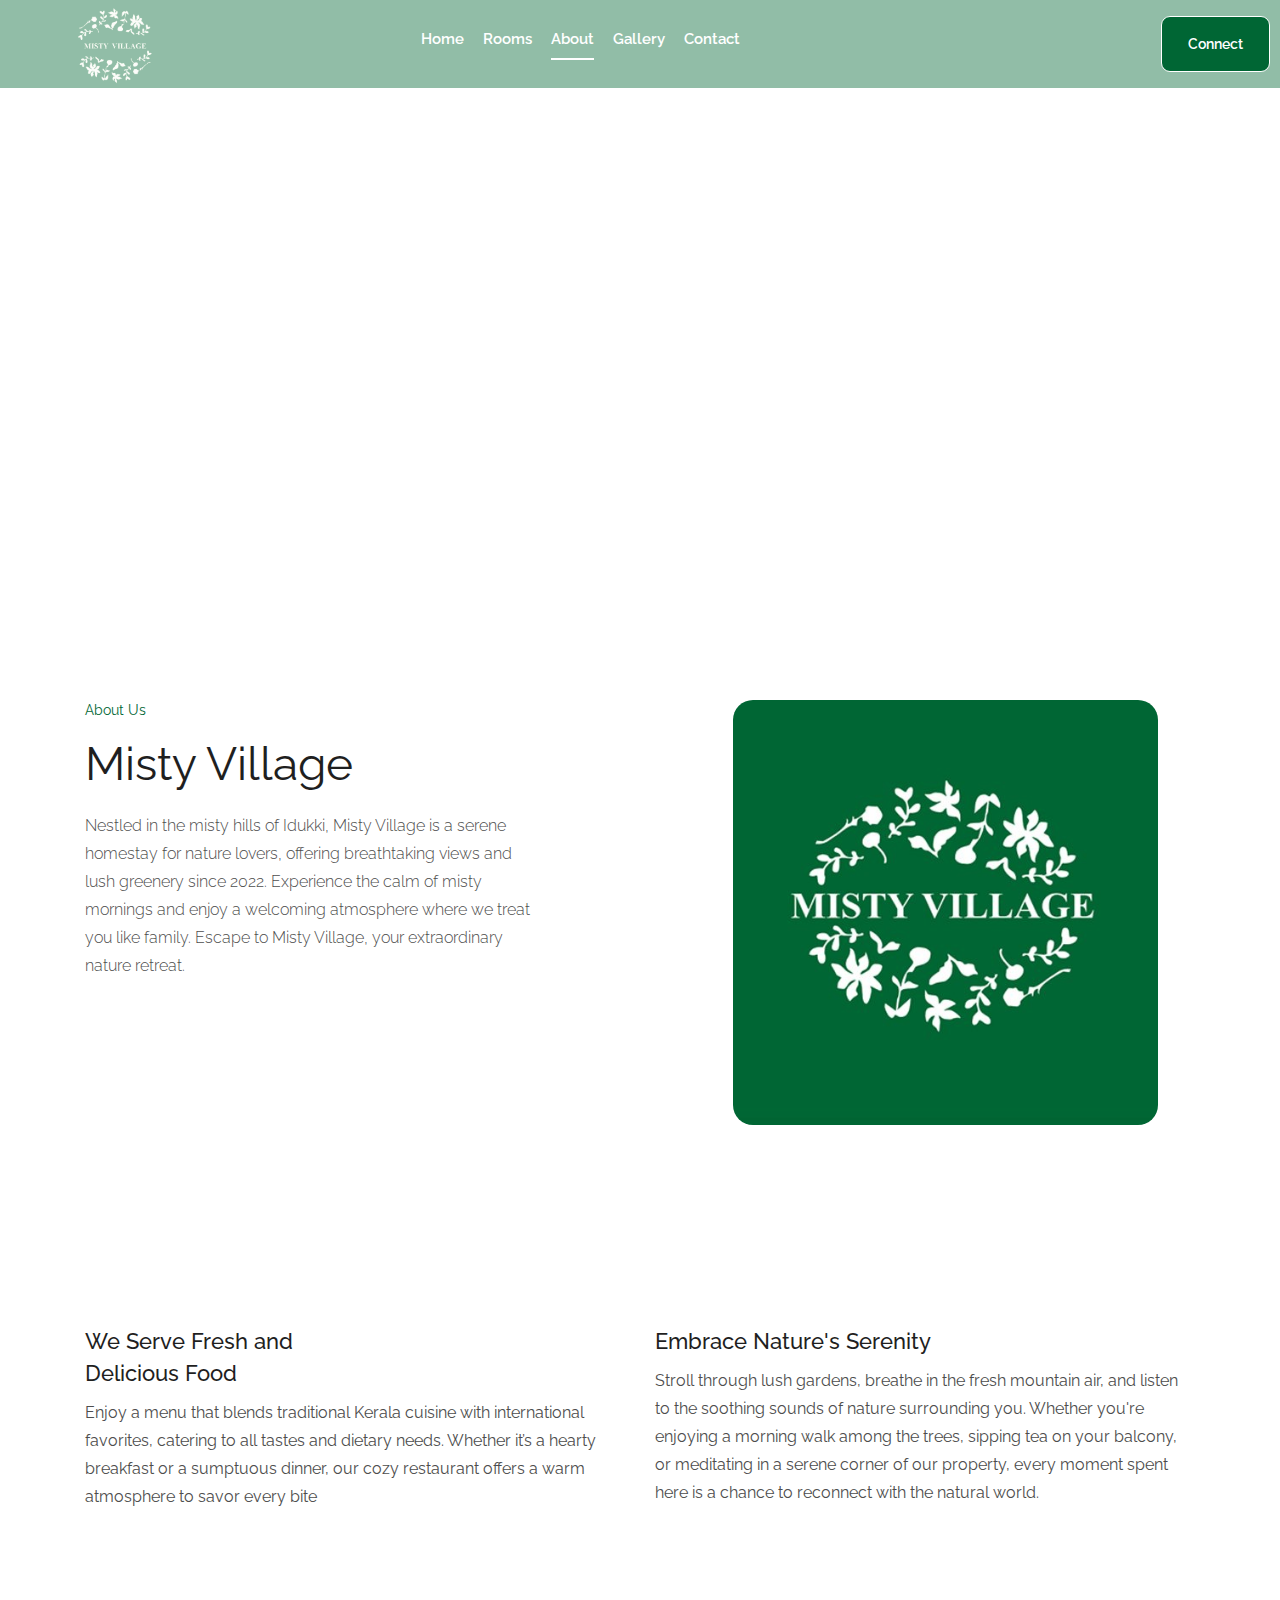
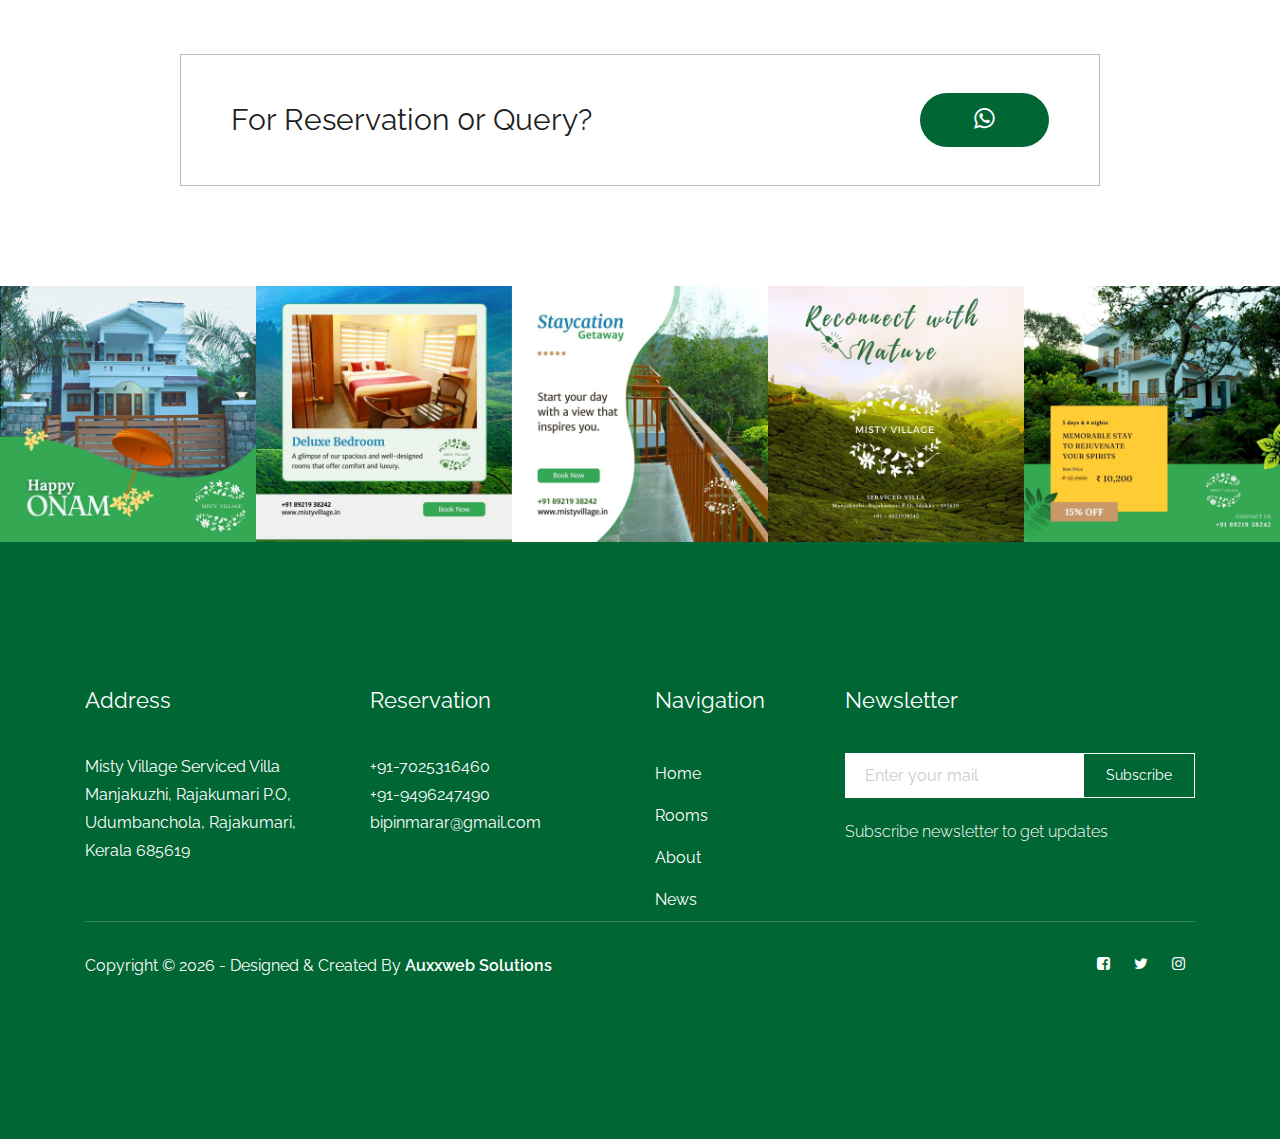
==== commit e3a8b939: "footer change and conect button" ====
--- a/about.html
+++ b/about.html
@@ -72,7 +72,7 @@
                   <div class="book_btn d-none d-lg-block">
                     <a
                       class="genric-btn success-border medium"
-                      href="#test-form"
+                      href="contact.html"
                     >
                       Connect
                     </a>
@@ -355,9 +355,9 @@
                 <script>
                   document.write(new Date().getFullYear())
                 </script>
-                - Created By
+                - Designed & Created By
                 <!-- <i class="fa fa-heart-o" aria-hidden="true"></i> -->
-                by
+                
                 <a
                   style="color: white !important; font-weight: 600;"
                   href="https://auxxweb.in"
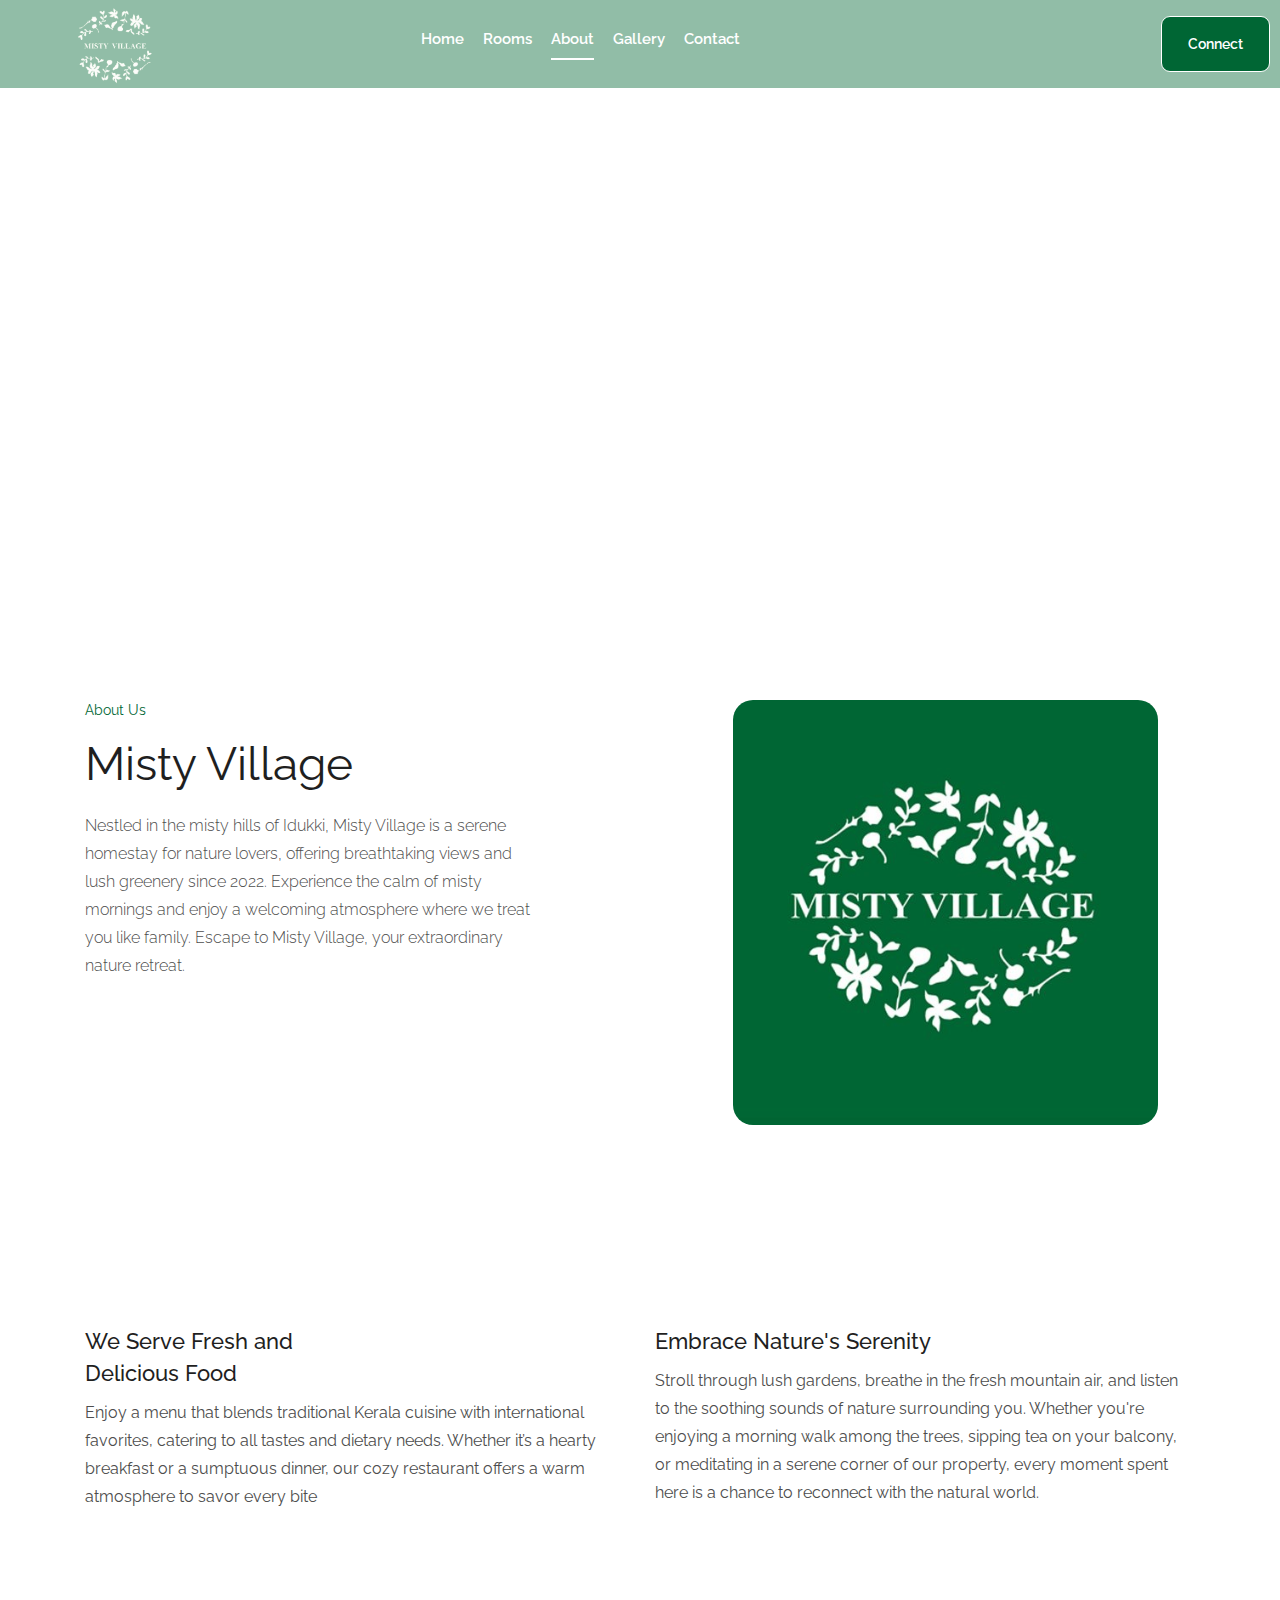
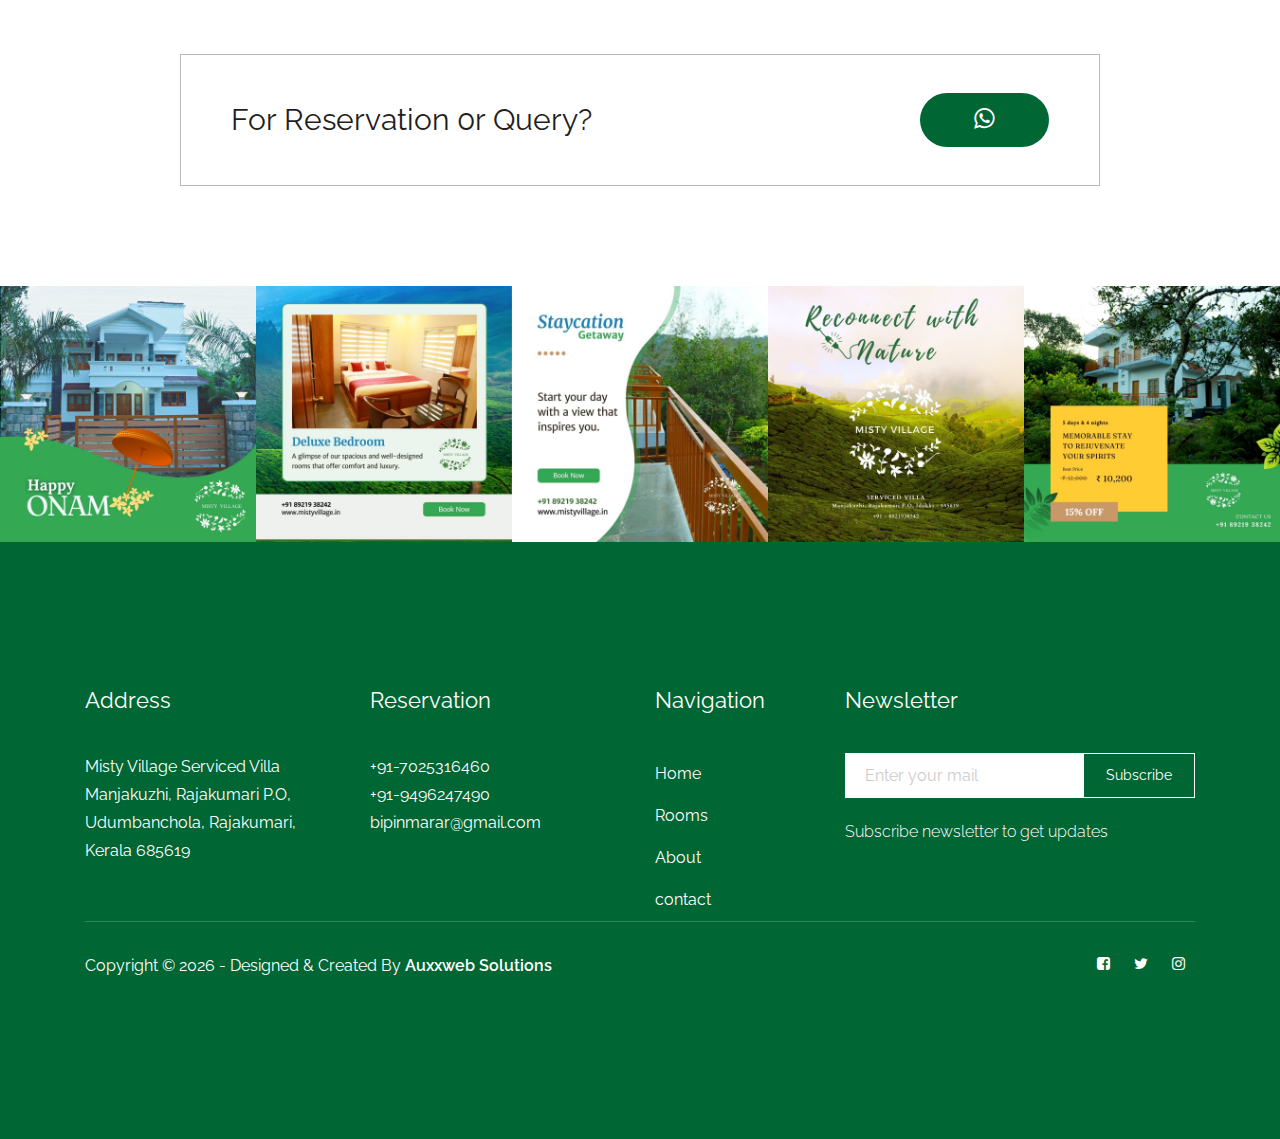
==== commit d2f7d71a: "navigation and whole check" ====
--- a/about.html
+++ b/about.html
@@ -298,10 +298,10 @@
                   Navigation
                 </h3>
                 <ul>
-                  <li><a href="#">Home</a></li>
-                  <li><a href="#">Rooms</a></li>
-                  <li><a href="#">About</a></li>
-                  <li><a href="#">News</a></li>
+                  <li><a href="index.html">Home</a></li>
+                  <li><a href="rooms.html">Rooms</a></li>
+                  <li><a href="about.html">About</a></li>
+                  <li><a href="contact.html">contact</a></li>
                 </ul>
               </div>
             </div>
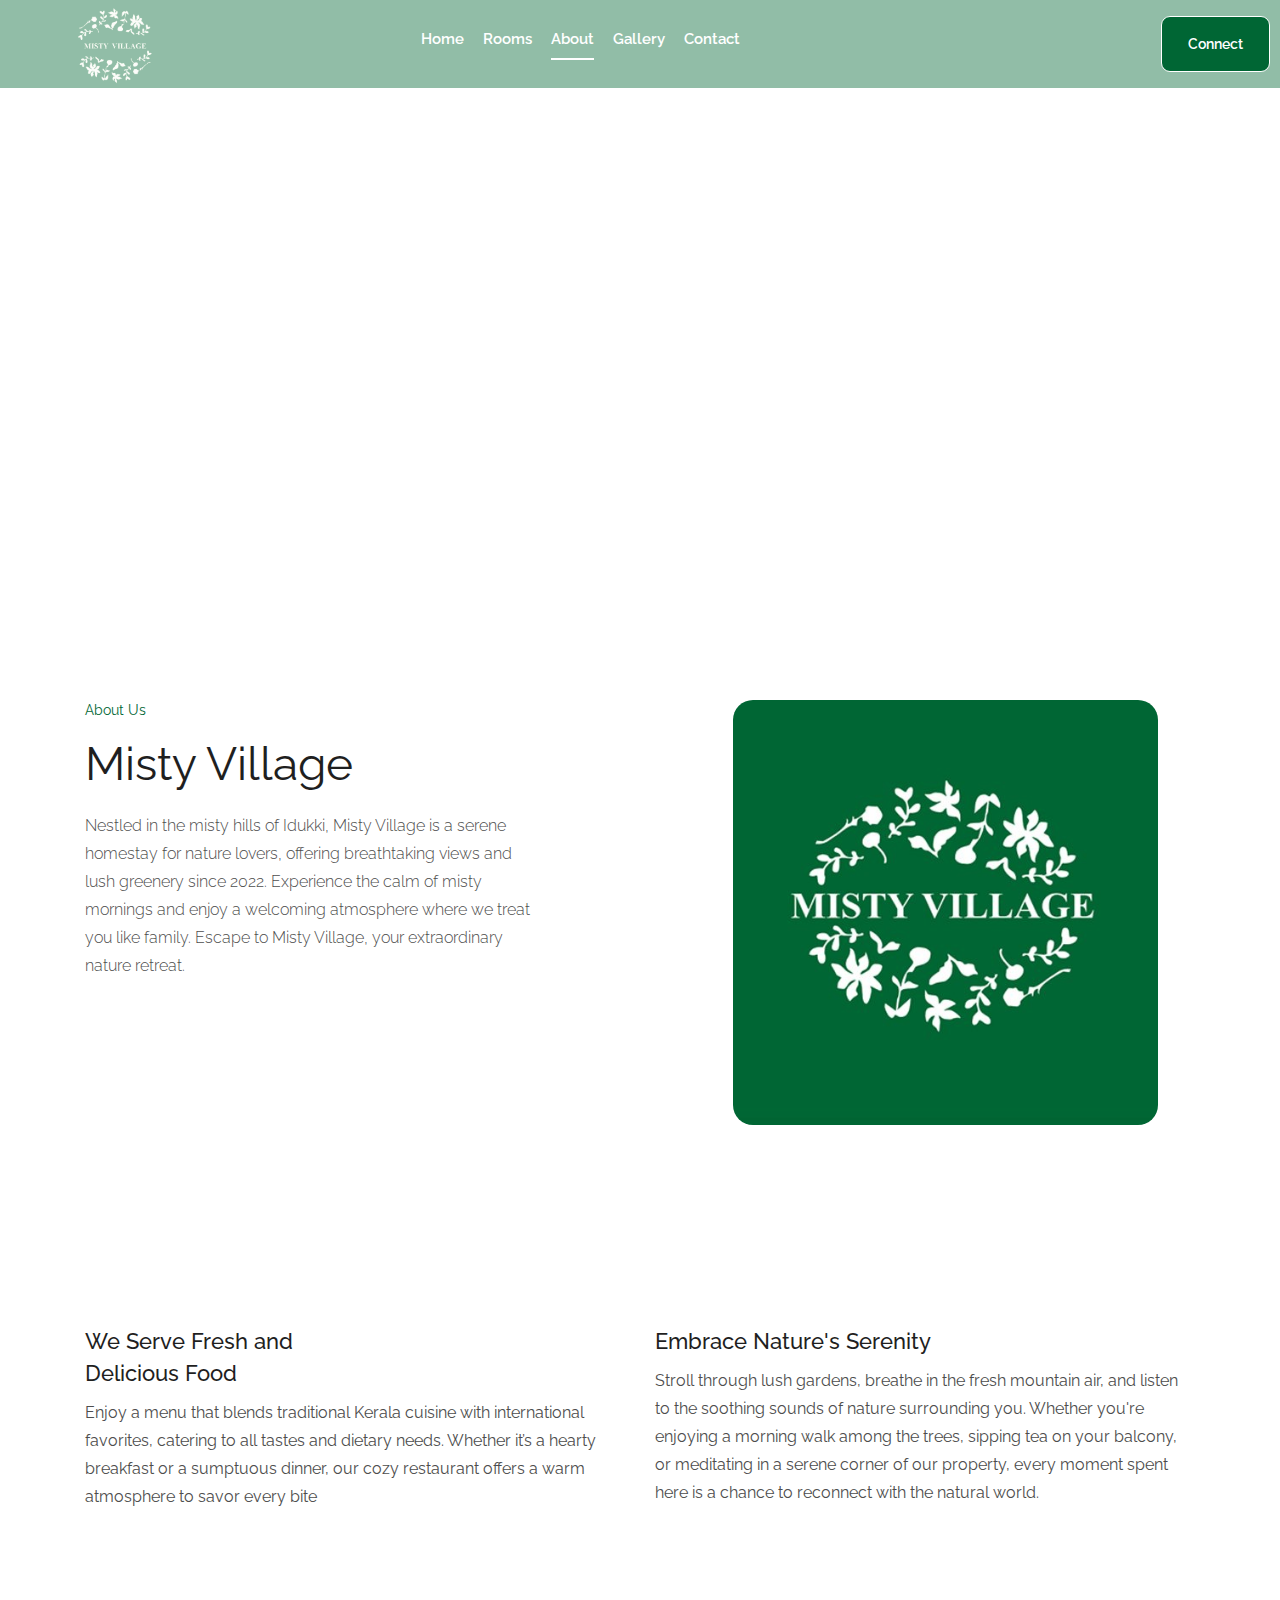
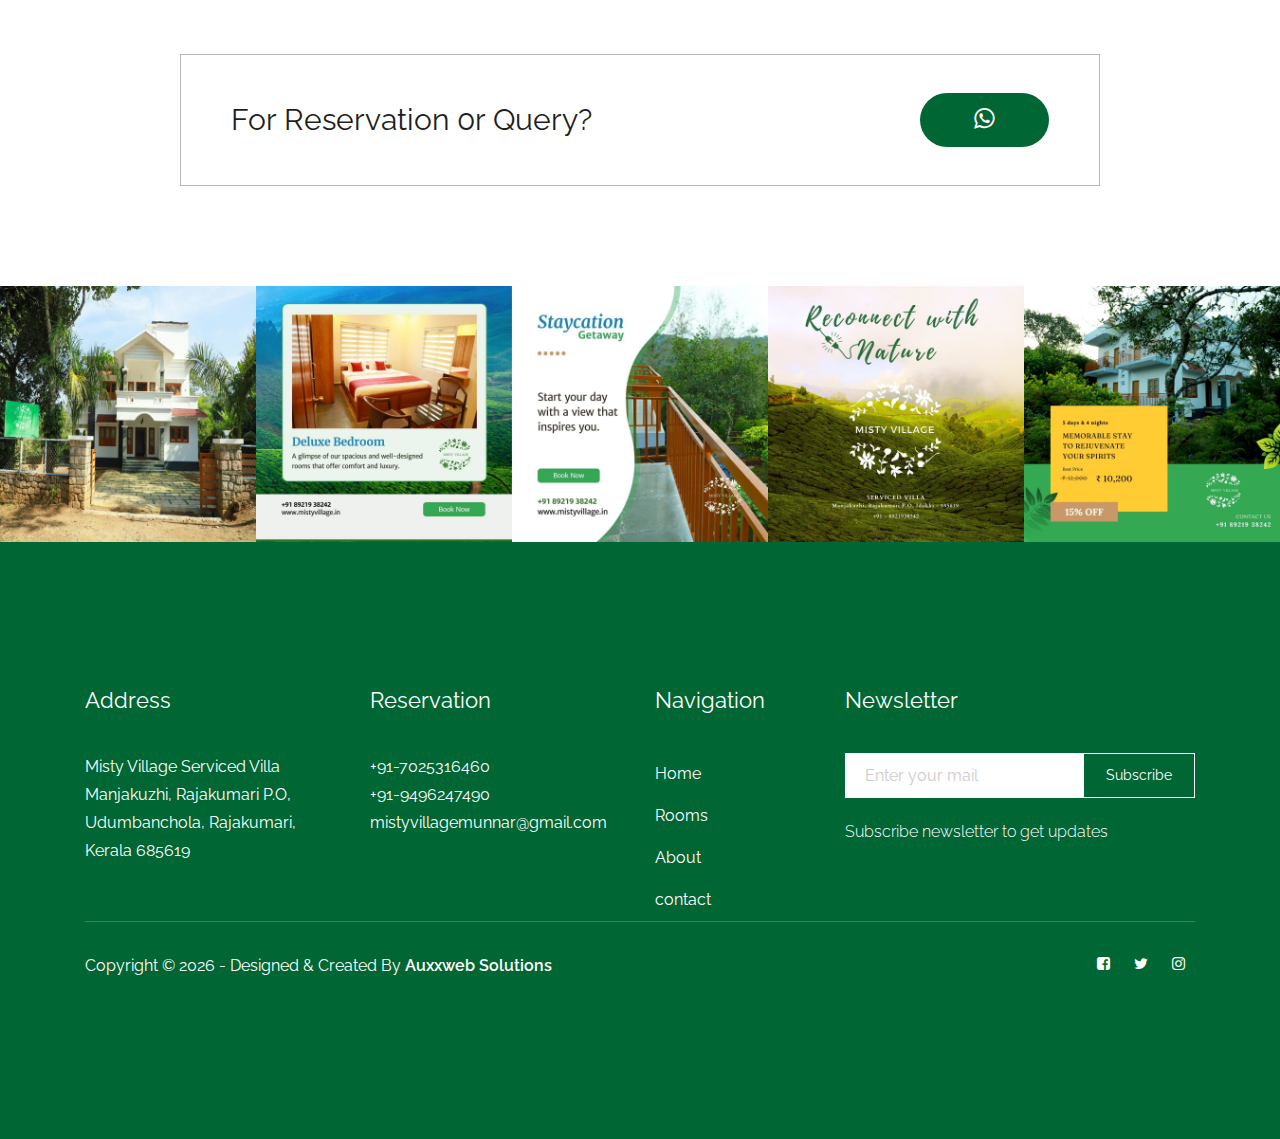
==== commit b54a3d01: "deleting onam pics" ====
--- a/about.html
+++ b/about.html
@@ -206,7 +206,7 @@
     <!-- instragram_area_start -->
     <div class="instragram_area">
       <div class="single_instagram">
-        <img src="img/post/insta-post-2.jpg" alt="" />
+        <img src="img/banner1/homeeeresized.jpg" alt="" />
         <div class="ovrelay">
           <a
             href="https://www.instagram.com/p/Cwf624yy7DA/?utm_source=ig_web_copy_link&igsh=MzRlODBiNWFlZA=="
@@ -288,7 +288,7 @@
                   <br />
                   +91-9496247490
                   <br />
-                  bipinmarar@gmail.com
+                    mistyvillagemunnar@gmail.com
                 </p>
               </div>
             </div>
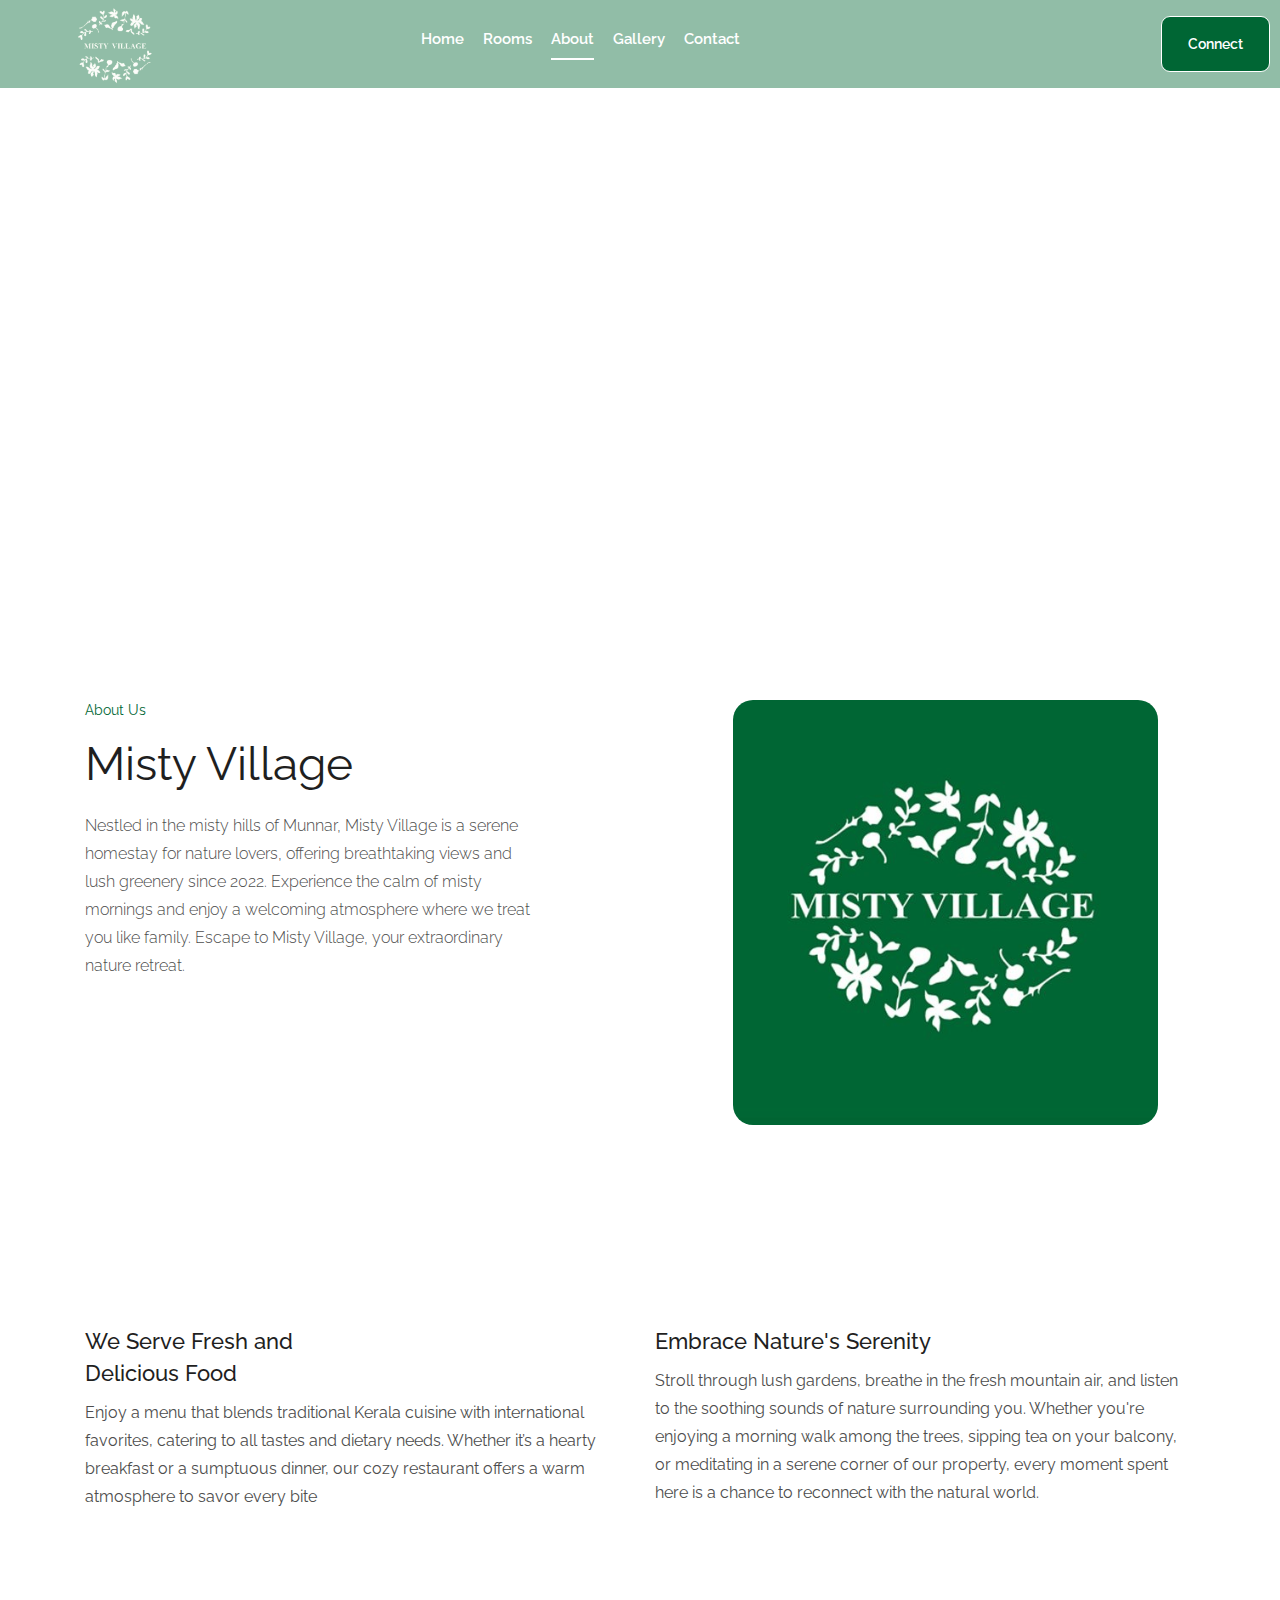
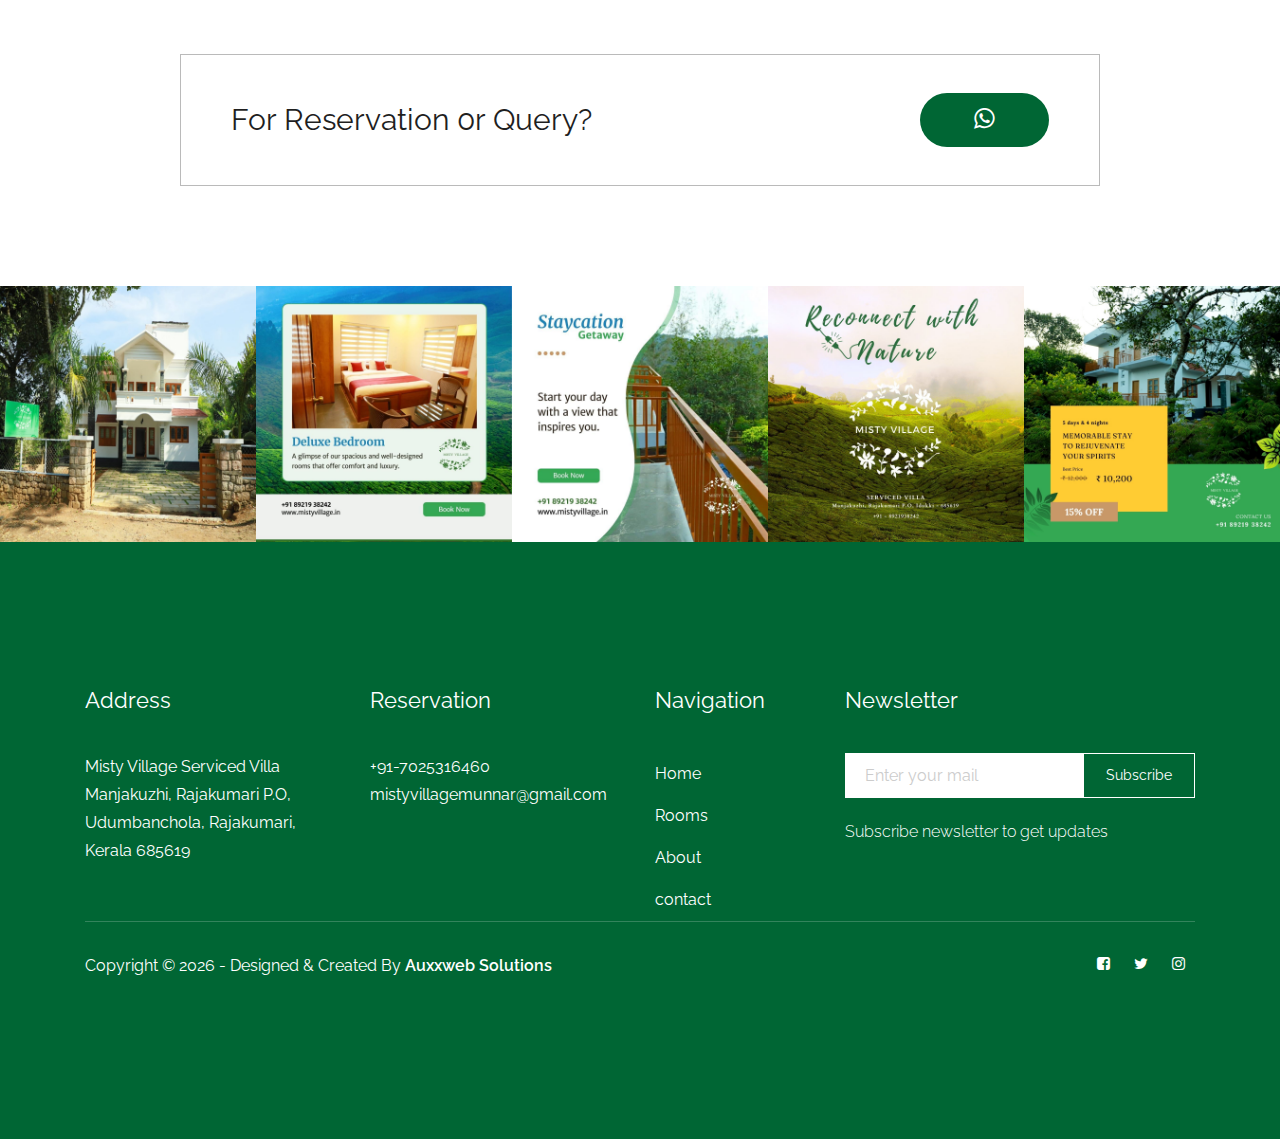
==== commit b2c1c606: "changes added | phone number | Idukki > Munnar" ====
--- a/about.html
+++ b/about.html
@@ -108,7 +108,7 @@
                 </h3>
               </div>
               <p>
-                Nestled in the misty hills of Idukki, Misty Village is a serene
+                Nestled in the misty hills of Munnar, Misty Village is a serene
                 homestay for nature lovers, offering breathtaking views and lush
                 greenery since 2022. Experience the calm of misty mornings and
                 enjoy a welcoming atmosphere where we treat you like family.
@@ -286,8 +286,6 @@
                 <p class="footer_text">
                   +91-7025316460
                   <br />
-                  +91-9496247490
-                  <br />
                     mistyvillagemunnar@gmail.com
                 </p>
               </div>
@@ -321,6 +319,7 @@
                       type="email"
                       name="email"
                       placeholder="Enter your mail"
+                      required
                     />
                     <button id="s-btn1">
                       Subscribe
